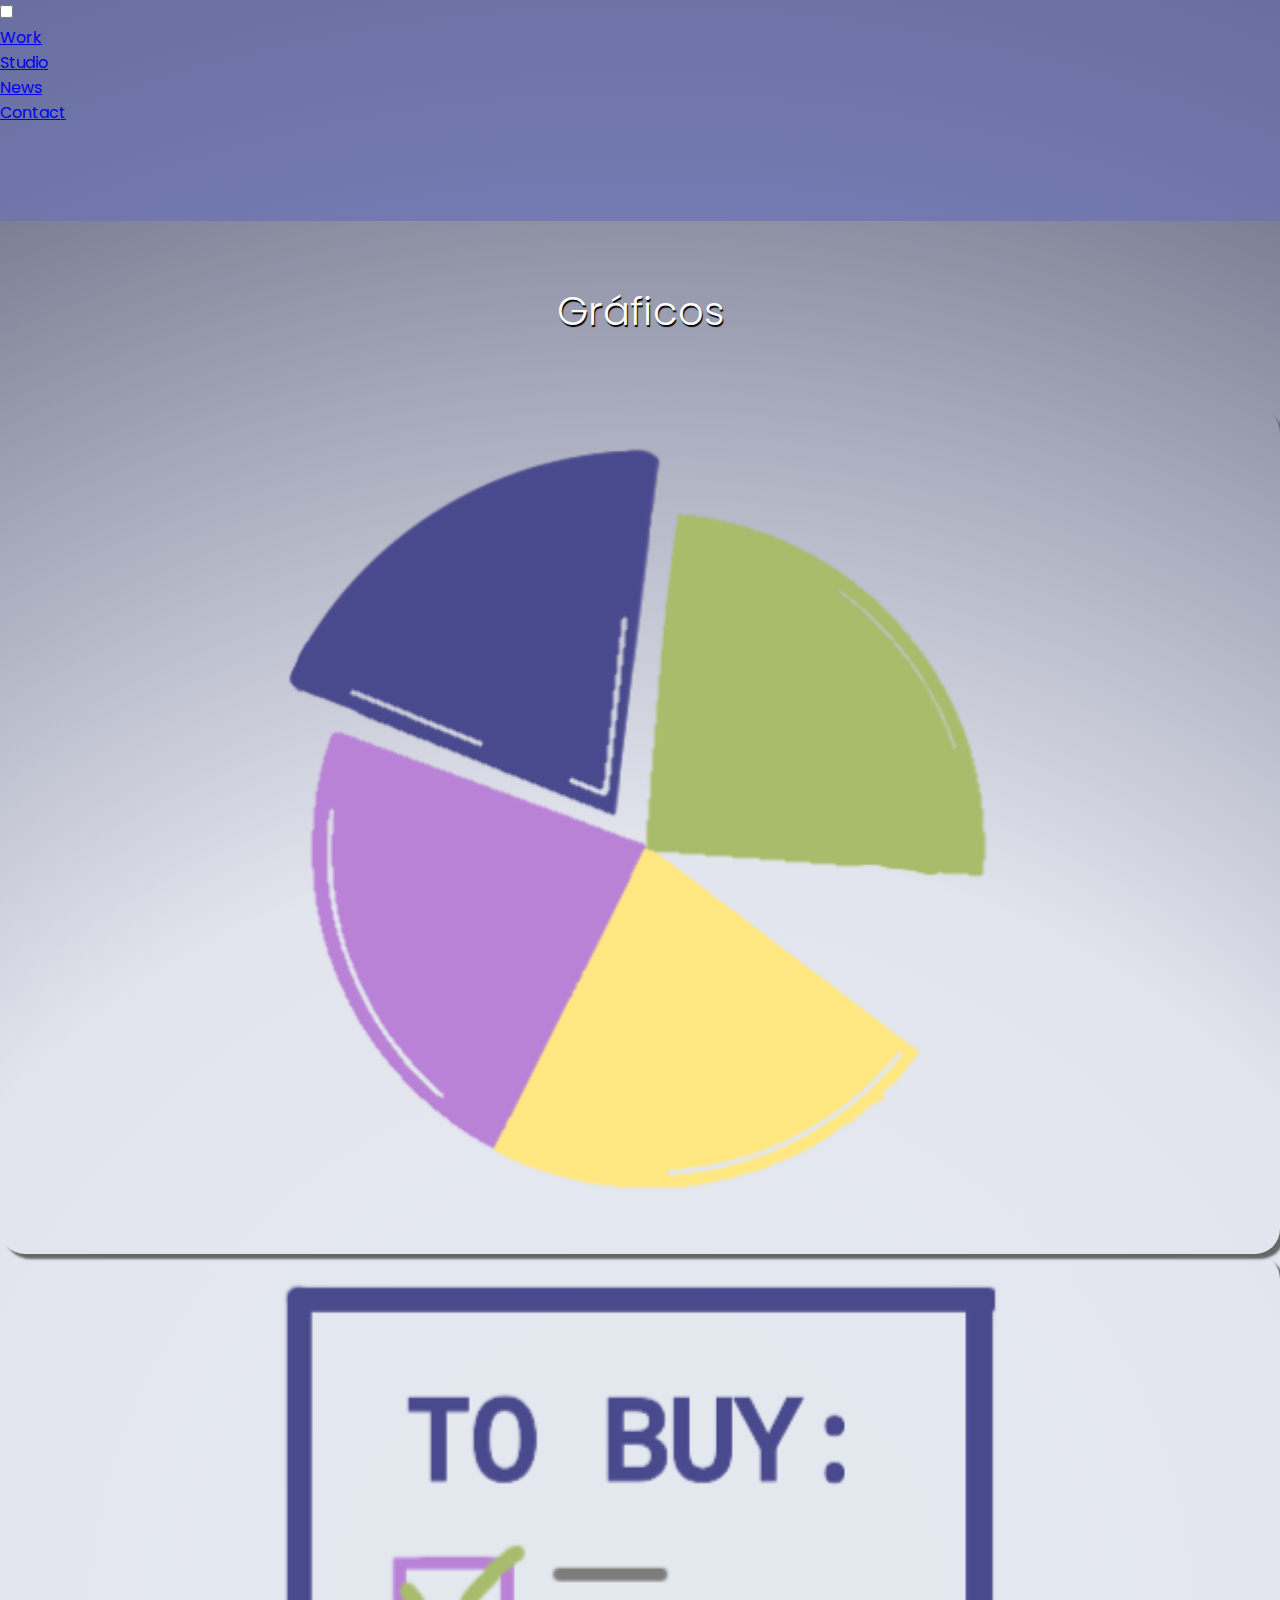
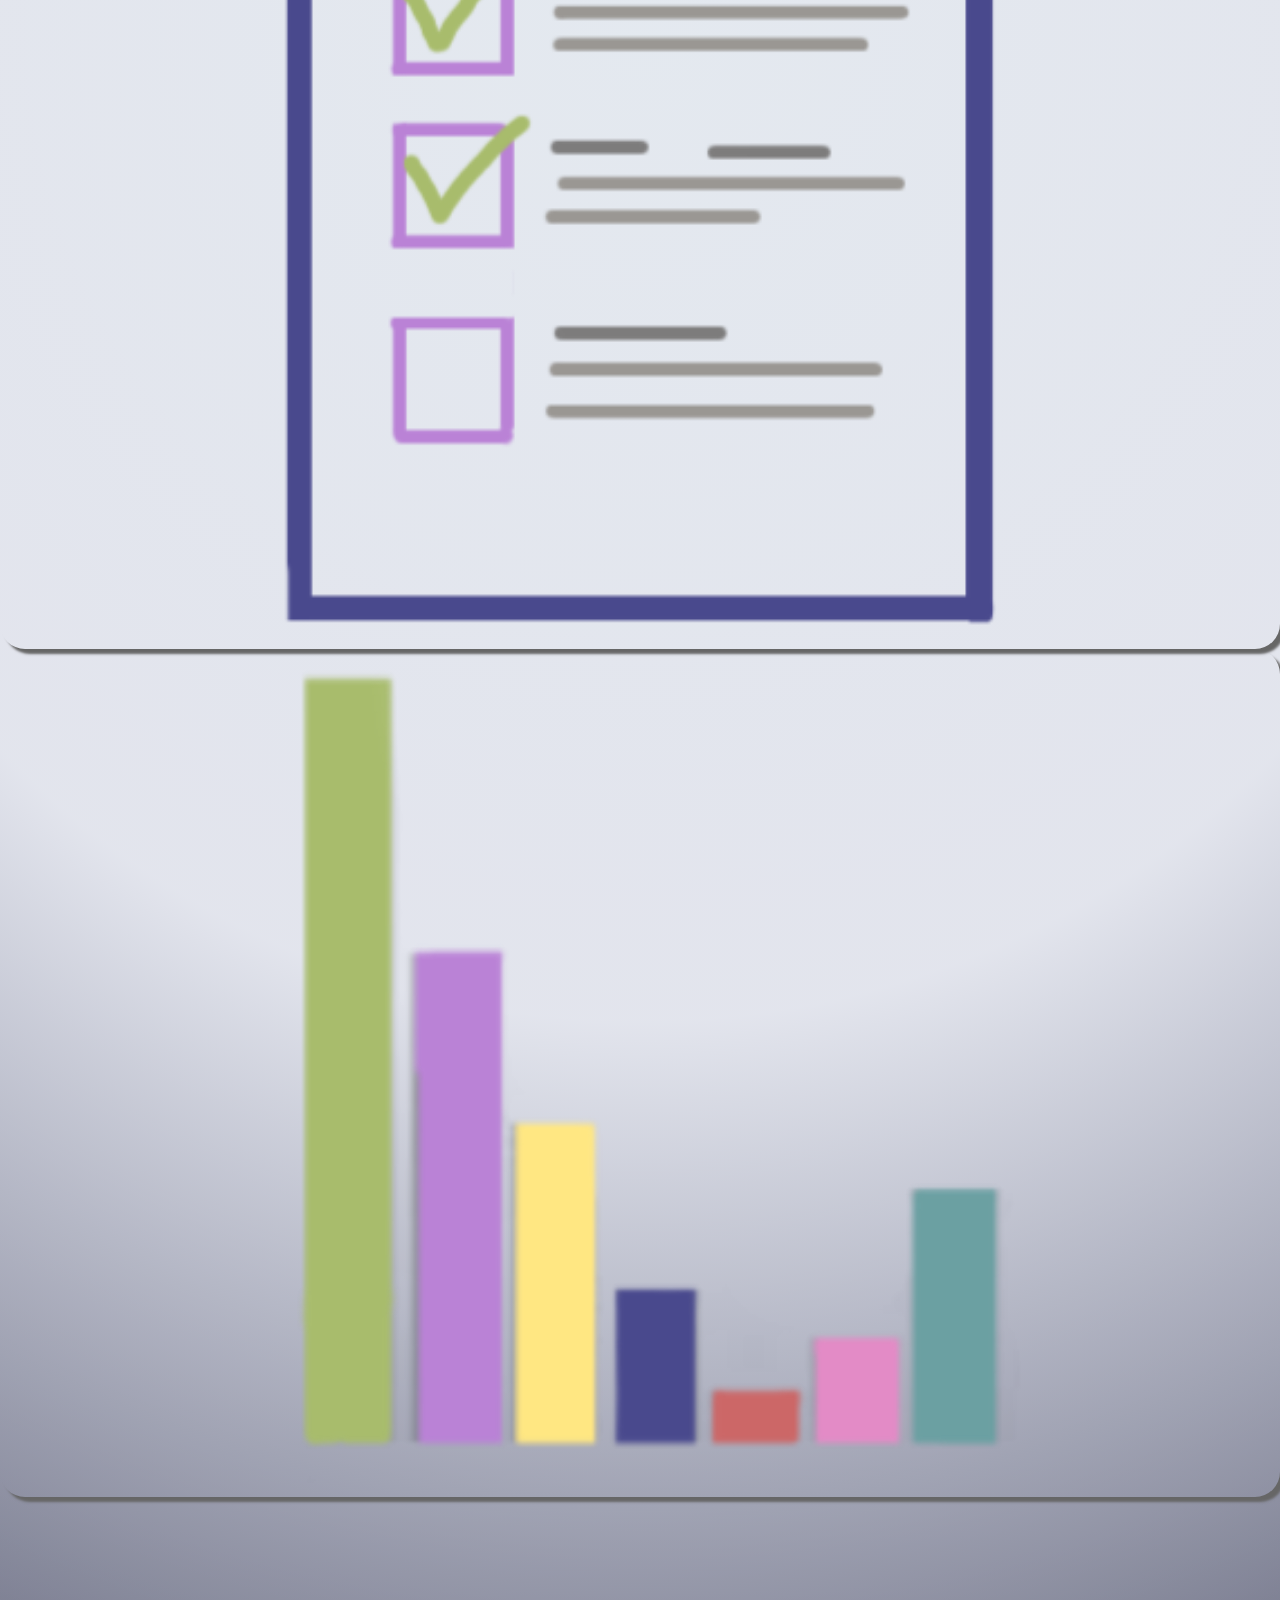
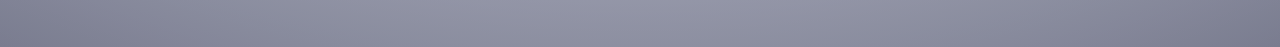
==== index.html @ 0264add1 "graficos" ====
<!DOCTYPE html>
<html lang="en">
<head>
    <meta charset="UTF-8">
    <meta http-equiv="X-UA-Compatible" content="IE=edge">
    <meta name="viewport" content="width=device-width, initial-scale=1.0">
    <title>Dindoney</title>
    <!-- CSS only -->
<link href="https://cdn.jsdelivr.net/npm/bootstrap@5.2.2/dist/css/bootstrap.min.css" rel="stylesheet" integrity="sha384-Zenh87qX5JnK2Jl0vWa8Ck2rdkQ2Bzep5IDxbcnCeuOxjzrPF/et3URy9Bv1WTRi" crossorigin="anonymous">
<link rel="stylesheet" href="style.css">
<link rel="stylesheet" href="nav.css">
<link rel="shortcut icon" href="images/logo.png">


<style>


  body{
    background: rgb(154,212,244);
  background: radial-gradient(circle, rgba(154,212,244,1) 0%, rgba(132,141,207,1) 50%, rgba(105,111,159,1) 100%);
  }

</style>
</head>
<body >
  <div style="margin-left:auto;margin-right:auto">


  <input class="menu-icon" type="checkbox" id="menu-icon" name="menu-icon"/>
  <label for="menu-icon"></label>
  <nav class="nav">
    <ul class="pt-5">
      <li><a target="_blank" href="https://www.youtube.com">Work</a></li>
      <li><a href="#">Studio</a></li>
      <li><a href="#">News</a></li>
      <li><a href="#">Contact</a></li>
    </ul>
  </nav>



      <!--<h2 id="GnH" class="glow" style="text-align:center;padding-bottom:30px;color:white; margin-top:1em" class="text">Dindoney <br> <p class="glow_tag" style="font-size:20px;margin-left:140px">
        Planeie o seu futuro...</p> </h2>-->
        <div class="container" style="margin-left:auto;margin-right:auto;margin-top:2em;margin-bottom:2em">
          <div class="row">
            <div class="column">
            <img src="images/logo.png" style="display: block;width:30%;margin-left:auto;margin-right:auto"  alt="">
          </div>
          <div class="column">
            <img src="images/title.png" style="display: block;width:110%;margin-left:auto;margin-right:auto;margin-top:2em"  alt="">
          </div>
        </div>
      </div>
      <div id="top" class="content shadow-lg p-3 mb-5 rounded"  >
        <div class="card" id="indexback" style="padding-bottom:150px">

          <br><br>
          <h5 id="title" class="card-title container glow_green" style="padding:30px;padding-top: 10px;color:white">Gráficos</h5>

          <div class="row g-3 container" style="margin-top:37px;margin-left:auto; margin-right:auto" >
            <div class="col-md-4 container img_div" >
              <img class="wd50 container" src="images/graficos_roda.png" alt="">
            </div>
            <div class="col-md-4 container img_div" >

              <img class="wd50 container" src="images/buy.png" alt="">
            </div>
            <div class="col-md-4 container img_div">

              <img class="wd50 container" src="images/grafico_barras.png" alt="">
            </div>


              </div>
            </div>
          </div>

    </div>

  </div>
</body>
</html>
---- style.css ----
/* Google Font Link */
@import url('https://fonts.googleapis.com/css2?family=Poppins:wght@200;300;400;500;600;700&display=swap');

*{
  margin: 0;
  padding: 0;
  box-sizing: border-box;
  font-family: "Poppins" , sans-serif;
}




body {
   font-family: 'Roboto', sans-serif;
   font-weight: 400;
}

h3,h4,h5 {
   font-weight: 300 !important;
}

.calendar-wrapper {
   height: auto;
   max-width: 730px;
   margin: 0 auto;
}

.calendar-header {
   background-color: rgba(18, 15, 25, 0.25);
   height: 100%;
   padding: 20px;
   color: #fff;
   font-family: 'Roboto', sans-serif;
   font-weight: 300;
   position: relative;
}

.header-title {
   padding-left: 15%;
}

.header-background {
   height: 200px;
   background-position: center right;
   background-size: cover;
}

.calendar-content {
   background-color: #fff;
   padding: 20px;
   padding-left: 15%;
   padding-right: 15%;
   overflow: hidden;
}

.event-mark {
   width: 5px;
   height: 5px;
   background-color: teal;
   border-radius: 100px;
   position: absolute;
   left: 46%;
   top: 70%;
}

.calendar-footer {
   height: 200px;
   font-family: 'Roboto', sans-serif;
   font-weight: 300;
   text-align: center;
   background-color: #4b6289 !important;
   position: relative;
   overflow: hidden;
}

.addForm {
   position: absolute;
   top: 100%;
   width: 100%;
   height: 100%;
   background-color: #4b5889 !important;
   transition: top 0.5s cubic-bezier(1, 0, 0, 1);
   padding: 0 5px 0 5px;
}

.addForm input {
   color: #fff;
}

.addForm .row {
   padding-left: 0.75rem;
   padding-right: 0.75rem;
   margin-bottom: 0;
}

.addForm h4 {
   color: #fff;
   margin-bottom: 1rem;
}

.addEventButtons {
   text-align: right;
   padding: 0 0.75rem 0 0.75rem;
}

.addEventButtons a {
   color: black;
   font-weight: 300;
}

.emptyForm {
   padding: 20px;
   padding-left: 15%;
   padding-right: 15%;
}

.emptyForm h4 {
   color: #fff;
   margin-bottom: 2rem;
}

.sidebar-wrapper {
   color: #fff;
   background-color: #5a649c !important;
   padding-top: 0;
   padding-bottom: 20px;
   font-family: 'Roboto', sans-serif;
   font-weight: 300;
   padding-left: 0;
   padding-right: 0;
}

.sidebar-title {
   padding: 50px 6% 50px 12%;
}

.sidebar-title h4 {
   margin-top: 0;
}

.sidebar-events {
   overflow-x: hidden;
   overflow-y: hidden;
   margin-bottom: 70px;
}


.empty-message {
   font-size: 1.2rem;
   padding: 15px 6% 15px 12%;
}

.eventCard {
   background-color: #fff;
   color: black;
   padding: 12px 24px 12px 24px;
   border-bottom: 1px solid #E5E5E5;
   white-space: nowrap;
   position: relative;
   animation: slideInDown 0.5s;
}

.eventCard-header {
   font-weight: bold;
}

.eventCard-description {
   color: grey;
}

.eventCard-mark-wrapper {
   position: absolute;
   right: 0;
   top: 0;
   height: 100%;
   width: 60px;
   background: linear-gradient(to right, rgba(255, 255, 255, 0) 0%, rgba(255, 255, 255, 1) 25%, rgba(255, 255, 255, 1) 100%);
}

.eventCard-mark {
   width: 8px;
   height: 8px;
   background-color: #b39ddb;
   border-radius: 100px;
   position: absolute;
   left: 50%;
   top: 45%;
}

.day-mark {
   width: 7px;
   height: 7px;
   background-color: #b39ddb;
   border-radius: 100px;
   position: absolute;
   left: 47%;
   top: 67%;
}

.content-wrapper {
   padding-bottom: 50px;
   margin-left: 300px;
}

#table-body .col:hover {
   cursor: pointer;
   /*border: 1px solid grey;*/
   background-color: #E0E0E0;
}

.empty-day:hover {
   cursor: default !important;
   background-color: #fff !important;
}

#table-body .row .col {
   padding: .75rem;
}

#table-body .col {
   border: 1px solid transparent;
}

#table-body {}

#table-body .row {
   margin-bottom: 0;
}

#table-body .col {
   padding-top: 1.3rem !important;
   padding-bottom: 1.3rem !important;
}

#calendar-table {
   text-align: center;
}

.prev-button {
   position: absolute;
   cursor: pointer;
   left: 0%;
   top: 35%;
   color: grey !important;
}

.prev-button i {
   font-size: 4em;
}

.next-button {
   position: absolute;
   cursor: pointer;
   right: 0%;
   top: 35%;
   color: grey !important;
}

.next-button i {
   font-size: 4em;
}

.addEvent {
   box-shadow: 0 5px 15px rgb(57, 168, 228);
   background-color: #39a8e4;
   padding: 10px;
   padding-left: 3em;
   padding-right: 3em;
   cursor: pointer;
   border-radius: 25px;
   color: #fff !important;
   background-image: linear-gradient(135deg, #8d8dd4, #45ced4);
}

.addEvent:hover {
   transition: box-shadow 0.5s;
   box-shadow: 0 4px 25px rgb(57, 168, 228);
}

.mobile-header {
   padding: 0;
   display: none;
   padding-top: 20px;
   padding-bottom: 20px;
   position: fixed;
   z-index: 99;
   width: 100%;
   background-color: #5a649c !important;
}

.mobile-header a i {
   color: #fff;
   font-size: 38px;
}

.mobile-header h4 {
   color: #fff;
}

.mobile-header .row {
   margin-bottom: 0;
}

.mobile-header h4 {
   margin: 0;
   font-family: 'Roboto', sans-serif;
   font-weight: 300;
}

@media (max-width:992px) {
   .content-wrapper {
      margin-left: 0;
   }
   .mobile-header {
      display: block;
   }
   .calendar-wrapper {
      margin-top: 80px;
   }
   .sidebar-wrapper {
      background-color: #EEEEEE !important;
   }
   .sidebar-title {
      background-color: #5A649C !important;
   }
   .empty-message {
      color: black;
   }
}

@media (max-width:767px) {
   .content-wrapper .container {
      width: auto;
   }
   .calendar-content {
      padding-left: 5%;
      padding-right: 5%;
   }
   body .row {
      margin-bottom: 0;
   }
}

@media (max-width:450px) {
   .content-wrapper {
      padding-left: 0;
      padding-right: 0;
   }
   .content-wrapper .container {
      padding-left: 0;
      padding-right: 0;
   }
}



.title_update{
  text-shadow: 2px 2px 1px black;
  padding-left: 1em;
  font-size:30px;
  font-weight: bold;
}

.paragraph_update{
  font-size: 20px;
}

#title{
  font-size: 40px;
}

.calendar{
   font-size:15px;
}





@media (max-width: 620px) {
  .side_bar li .tooltipo{
    display: none;
  }

  .side_bar.open ~ .home-section{
    left: 250px;
    width: calc(100% - 0px);
  }

  .title_update{
    text-shadow: 2px 2px 1px black;
    padding-left: 1em;
    font-size:20px;
  }

  .paragraph_update{
    font-size: 15px;
  }

  #title{
    font-size: 28px;
  }

  .calendar{
    font-size:8px;
  }


}



#btn{
  text-shadow: 3px 3px 2px black;

}


@media (prefers-color-scheme: light) {

  body{
    background-color: rgba(251, 242, 207, 0.35)!important;

  }

  body::-webkit-scrollbar {
      width: 12px;
      background: rgba(9,67,21,0.55);
  }

  /* Track */
  body::-webkit-scrollbar-track {
      -webkit-box-shadow: inset 0 0 6px rgba(239, 241, 246, 0.9);
      -webkit-border-radius: 10px;
      border-radius: 10px;
  }

  /* Handle */
  body::-webkit-scrollbar-thumb {
      -webkit-border-radius: 10px;
      border-radius: 10px;
      background: rgba(9,167,121,0.8);
      -webkit-box-shadow: inset 0 0 6px rgba(239, 241, 246, 0.9);
  }
  body::-webkit-scrollbar-thumb:window-inactive {
      background: rgba(9,167,121,0.8);
  }

    .home-section {
        background-image: url("imagens/background.jpg");
        background-repeat:no-repeat;
        background-size: cover;
        background-attachment: fixed;
        color:white;
    }



    #indexback{

      background: radial-gradient(circle, rgba(239, 241, 246, 0.9) 0%, rgba(239, 241, 246, 0.9) 54%, rgba(162, 163, 167, 0.4) 100%);
      border-right: rgba(170,169,27,0.68);
    }


    @-webkit-keyframes glow {
      from {
        text-shadow: 0 0 5px #eeeeee, 0 0 10px rgba(162, 163, 167, 0.7), 0 0 15px rgba(162, 163, 167, 0.7), 0 0 20px rgba(162, 163, 167, 0.7),
                     0 0 30px rgba(9,167,121,0.8), 0 0 30px rgba(9,167,121,0.8), 0 0 40px rgba(9,167,121,0.8);
      }
      to {
        text-shadow: 0 0 5px #eeeeee, 0 0 10px #0B135B, 0 0 15px #0B135B, 0 0 20px #0B135B,
                     0 0 20px #0B135B, 0 0 30px #0B135B, 0 0 40px ##0B135B;
      }
    }


    .header-background {
      background-image: url("imagens/calendario.jpg");

     }


     .title_update{
        text-shadow: 2px 2px 1px rgba(162, 163, 167, 0.7);
        color:black;
      }

      .paragraph_update{
        color:black;
      }

}




@media (prefers-color-scheme: dark) {

  body{
    background-color: rgba(159,117,171,0.9)!important;
  }

  body::-webkit-scrollbar {
      width: 12px;
      background: rgba(159,117,171,0.5);
  }

  /* Track */
  body::-webkit-scrollbar-track {
      -webkit-box-shadow: inset 0 0 6px rgba(159,117,171,0.5);
      -webkit-border-radius: 10px;
      border-radius: 10px;
  }

  /* Handle */
  body::-webkit-scrollbar-thumb {
      -webkit-border-radius: 10px;
      border-radius: 10px;
      background: rgba(109,67,121,1);
      -webkit-box-shadow: inset 0 0 6px rgba(159,117,171,0.5);
  }
  body::-webkit-scrollbar-thumb:window-inactive {
      background: rgba(109,67,121,1);
  }


  .home-section {
      background-image: url("imagens/background-night.png");
      background-repeat:no-repeat;
      background-size: cover;
      background-attachment: fixed;
      color:white;
  }

  #indexback{
    background: rgb(232,236,237);
background: radial-gradient(circle, rgba(232,236,237,1) 0%, rgba(143,149,194,1) 50%, rgba(130,136,199,1) 100%);
    border-right: rgba(64, 65, 67, 0.9);
  }


  @-webkit-keyframes glow {
    from {
      text-shadow: 0 0 5px #eeeeee, 0 0 10px rgba(0,230,255,1), 0 0 15px rgba(0,230,255,1), 0 0 20px rgba(0,230,255,1),
                   0 0 30px rgba(9,67,121,1), 0 0 30px rgba(9,67,121,1), 0 0 40px rgba(9,67,121,1);
    }
    to {
      text-shadow: 0 0 5px #eeeeee, 0 0 10px #0B135B, 0 0 15px #0B135B, 0 0 20px #0B135B,
                   0 0 20px #0B135B, 0 0 30px #0B135B, 0 0 40px ##0B135B;
    }
  }

  .header-background {
    background-image: url("imagens/calendario-night.jpeg");

   }

}






#top{
  background-color: rgba(80, 80, 80, 0.4);
}

#indexback{

  text-align: center;

}

#GnH{
  text-shadow: 2px 2px 1px black;
}


.glow{
  color: #ffffff;
  text-align: center;
  -webkit-animation: glow 2s ease-in-out infinite alternate;
  -moz-animation: glow 2s ease-in-out infinite alternate;
  animation: glow 2s ease-in-out infinite alternate;
  text-shadow: 1px 1px 0.5px black;

}



.ocup{
  text-align: center;
  -webkit-animation: ocup 2s ease-in-out infinite alternate;
  -moz-animation: ocup 2s ease-in-out infinite alternate;
  animation: ocup 2s ease-in-out infinite alternate;
  text-shadow: 1.5px 1.5px 1px black;

}


@-webkit-keyframes ocup {
  from {
    text-shadow: 0 0 0px #eeeeee, 0 0 5px rgba(226,214,14,0.85), 0 0 10px rgba(226,214,14,0.85), 0 0 15px rgba(226,214,14,0.85),
                 0 0 10px rgba(184,151,11,0.9), 0 0 10px rgba(184,151,11,0.9), 0 0 20px rgba(184,151,11,0.9);
  }
  to {
    text-shadow: 0 0 5px #eeeeee, 0 0 10px #c2a83a, 0 0 15px #c2a83a, 0 0 20px #c2a83a,
                 0 0 20px #c2a83a, 0 0 30px #c2a83a, 0 0 40px #c2a83a;
  }
}




.glow_tag{
  text-align: center;
  -webkit-animation: glow_tag 2s ease-in-out infinite alternate;
  -moz-animation: glow_tag 2s ease-in-out infinite alternate;
  animation: glow_tag 2s ease-in-out infinite alternate;
  text-shadow: 1.5px 1.5px 1px black;

}


@-webkit-keyframes glow_tag {
  from {
    text-shadow: 0 0 0px #FD1E00, 0 0 5px rgba(211, 161, 74, 0.85), 0 0 10px rgba(211, 161, 74, 0.85), 0 0 15px rgba(211, 161, 74, 0.85),
                 0 0 10px rgba(223, 141, 0, 0.9), 0 0 10px rgba(223, 141, 0, 0.9), 0 0 20px rgba(223, 141, 0, 0.9);
  }
  to {
    text-shadow: 0 0 5px #FD1E00, 0 0 10px rgba(243, 161, 20, 0.9), 0 0 15px rgba(243, 161, 20, 0.9), 0 0 20px rgba(243, 161, 20, 0.9),
                 0 0 20px rgba(243, 161, 20, 0.9), 0 0 30px rgba(243, 161, 20, 0.9), 0 0 40px rgba(243, 161, 20, 0.9);
  }
}

.glow_lvl{
  text-align: center;
  -webkit-animation: glow_lvl 2s ease-in-out infinite alternate;
  -moz-animation: glow_lvl 2s ease-in-out infinite alternate;
  animation: glow_lvl 2s ease-in-out infinite alternate;
  text-shadow: 1.5px 1.5px 1px black;

}


@-webkit-keyframes glow_lvl {
  from {
    text-shadow: 0 0 0px #01DFD7, 0 0 5px rgba(0, 191, 255, 0.85), 0 0 10px rgba(0, 191, 255, 0.85), 0 0 15px rgba(0, 191, 255, 0.85),
                 0 0 10px rgba(1, 1, 223, 0.9), 0 0 10px rgba(1, 1, 223, 0.9), 0 0 20px rgba(1, 1, 223, 0.9));
  }
  to {
    text-shadow: 0 0 5px #01DFD7, 0 0 10px rgba(88, 130, 250, 0.9), 0 0 15px rgba(88, 130, 250, 0.9), 0 0 20px rgba(88, 130, 250, 0.9),
                 0 0 20px rgba(88, 130, 250, 0.9), 0 0 30px rgba(88, 130, 250, 0.9), 0 0 40px rgba(88, 130, 250, 0.9);
  }
}

.glow_green{
  text-align: center;
  -webkit-animation: glow_green 2s ease-in-out infinite alternate;
  -moz-animation: glow_green 2s ease-in-out infinite alternate;
  animation: glow_green 2s ease-in-out infinite alternate;
  text-shadow: 1.5px 1.5px 1px black;

}


@-webkit-keyframes glow_green {
  from {
    text-shadow: 0 0 0px #088A4B, 0 0 5px rgba(46, 254, 154, 0.85), 0 0 10px rgba(46, 254, 154, 0.85), 0 0 15px rgba(46, 254, 154, 0.85),
                 0 0 10px rgba(11, 97, 56, 0.9), 0 0 10px rgba(11, 97, 56, 0.9), 0 0 20px rgba(11, 97, 56, 0.9));
  }
  to {
    text-shadow: 0 0 5px #088A4B, 0 0 10px rgba(4, 180, 95, 0.9), 0 0 15px rgba(4, 180, 95, 0.9), 0 0 20px rgba(4, 180, 95, 0.9),
                 0 0 20px rgba(4, 180, 95, 0.9), 0 0 30px rgba(4, 180, 95, 0.9), 0 0 40px rgba(4, 180, 95, 0.9);
  }
}

.glow_lilas{
  text-align: center;
  -webkit-animation: glow_lilas 2s ease-in-out infinite alternate;
  -moz-animation: glow_lilas 2s ease-in-out infinite alternate;
  animation: glow_lilas 2s ease-in-out infinite alternate;
  text-shadow: 1.5px 1.5px 1px black;

}


@-webkit-keyframes glow_lilas {
  from {
    text-shadow: 0 0 0px #8e36a7, 0 0 5px rgba(179,88,205,0.85), 0 0 10px rgba(179,88,205,0.85), 0 0 15px rgba(179,88,205,0.85),
                 0 0 10px rgba(99,60,133,0.9), 0 0 10px rgba(99,60,133,0.9), 0 0 20px rgba(99,60,133,0.9));
  }
  to {
    text-shadow: 0 0 5px #8e36a7, 0 0 10px rgba(106,5,135,0.9), 0 0 15px rgba(106,5,135,0.9), 0 0 20px rgba(106,5,135,0.9),
                 0 0 20px rgba(106,5,135,0.9), 0 0 30px rgba(106,5,135,0.9), 0 0 40px rgba(106,5,135,0.9);
  }
}


.submit{

  background: radial-gradient(circle, rgba(33,148,205,1) 0%, rgba(18,37,187,0.8785889355742297) 52%, rgba(23,68,126,1) 85%);
  margin-left: 15px;
  padding: 10px;
  font-size: 16px;
}

.submit:hover{
  background: -webkit-linear-gradient(144deg, rgba(7,146,215,1) 0%, rgba(44,82,173,1) 52%, rgba(28,59,98,1) 85%);
  background: -o-linear-gradient(144deg, rgba(7,146,215,1) 0%, rgba(44,82,173,1) 52%, rgba(28,59,98,1) 85%);
  background: linear-gradient(234deg, rgba(7,146,215,1) 0%, rgba(44,82,173,1) 52%, rgba(28,59,98,1) 85%);
  transform: scale(1.05);
  color: #102f5e;
}





/* Style the Image Used to Trigger the Modal */
 .modalImg {
  width: 31%;
  border-radius: 15px;
  opacity: 0.7;
  box-shadow: 0px 0px 5px rgba(0, 0, 0, 0.7);
  padding: 0;
  margin: 5px;
  cursor: pointer;
  transition: 0.3s;
}

.modalLogo {
  width: 35vw;
  margin-left: calc(35vw - 245px);
  border-radius: 15px;
  cursor: pointer;
  transition: 0.3s;
}

.modalImg:hover, .modalLogo:hover {
  z-index: 2004;
  opacity: 1;
  transform: scale(1.2);
}

/* The Modal (background) */
.modal {
display: none; /* Hidden by default */
position: fixed; /* Stay in place */
z-index: 9001; /* Sit on top */
padding-top: 100px; /* Location of the box */
left: 0;
top: 0;
width: 100%; /* Full width */
height: 100%; /* Full height */
overflow: auto; /* Enable scroll if needed */
background-color: rgb(0,0,0); /* Fallback color */
background-color: rgba(0,0,0,0.9); /* Black w/ opacity */
}

.modal::-webkit-scrollbar {
  display: none;
}


/* Modal Content (Image) */
.modal-content {
margin: auto;
display: block;
background-color: #555555;
background-color: #55555550;
border-color: #fff;
height: 80vh;
max-height: 80vh;
width: auto;
max-height: 80vw;
}

/* Caption of Modal Image (Image Text) - Same Width as the Image */
#caption {
margin: auto;
display: block;
width: 80%;
max-width: 700px;
text-align: center;
color: #ccc;
padding: 10px 0;
height: 150px;
}

/* Add Animation - Zoom in the Modal */
.modal-content, #caption {
animation-name: zoom;
animation-duration: 0.6s;
}

@keyframes zoom {
from {transform:scale(0)}
to {transform:scale(1)}
}

/* The Close Button */
.close-btn, .open-btn {
position: absolute;
top: 15px;
color: #f1f1f1;
font-size: 40px;
font-weight: bold;
transition: 0.3s;
}
.close-btn {
right: 35px;
}
.open-btn {
right: 95px;
}

.close-btn:hover,
.close-btn:focus,
.open-btn:hover ,
.open-btn:focus {
color: #bbb;
text-decoration: none;
cursor: pointer;
}


















/*Cancelar o bootstrap*/
ol, ul {
padding-left: 0px !important;
}
.wd50{
  width: 60%;
  text-align: center;
  border-radius:25px;

}

.img_div{
  box-shadow: 5px 5px 2.5px #666;
  -moz-border-radius:25px;
  -webkit-border-radius:25px;

}
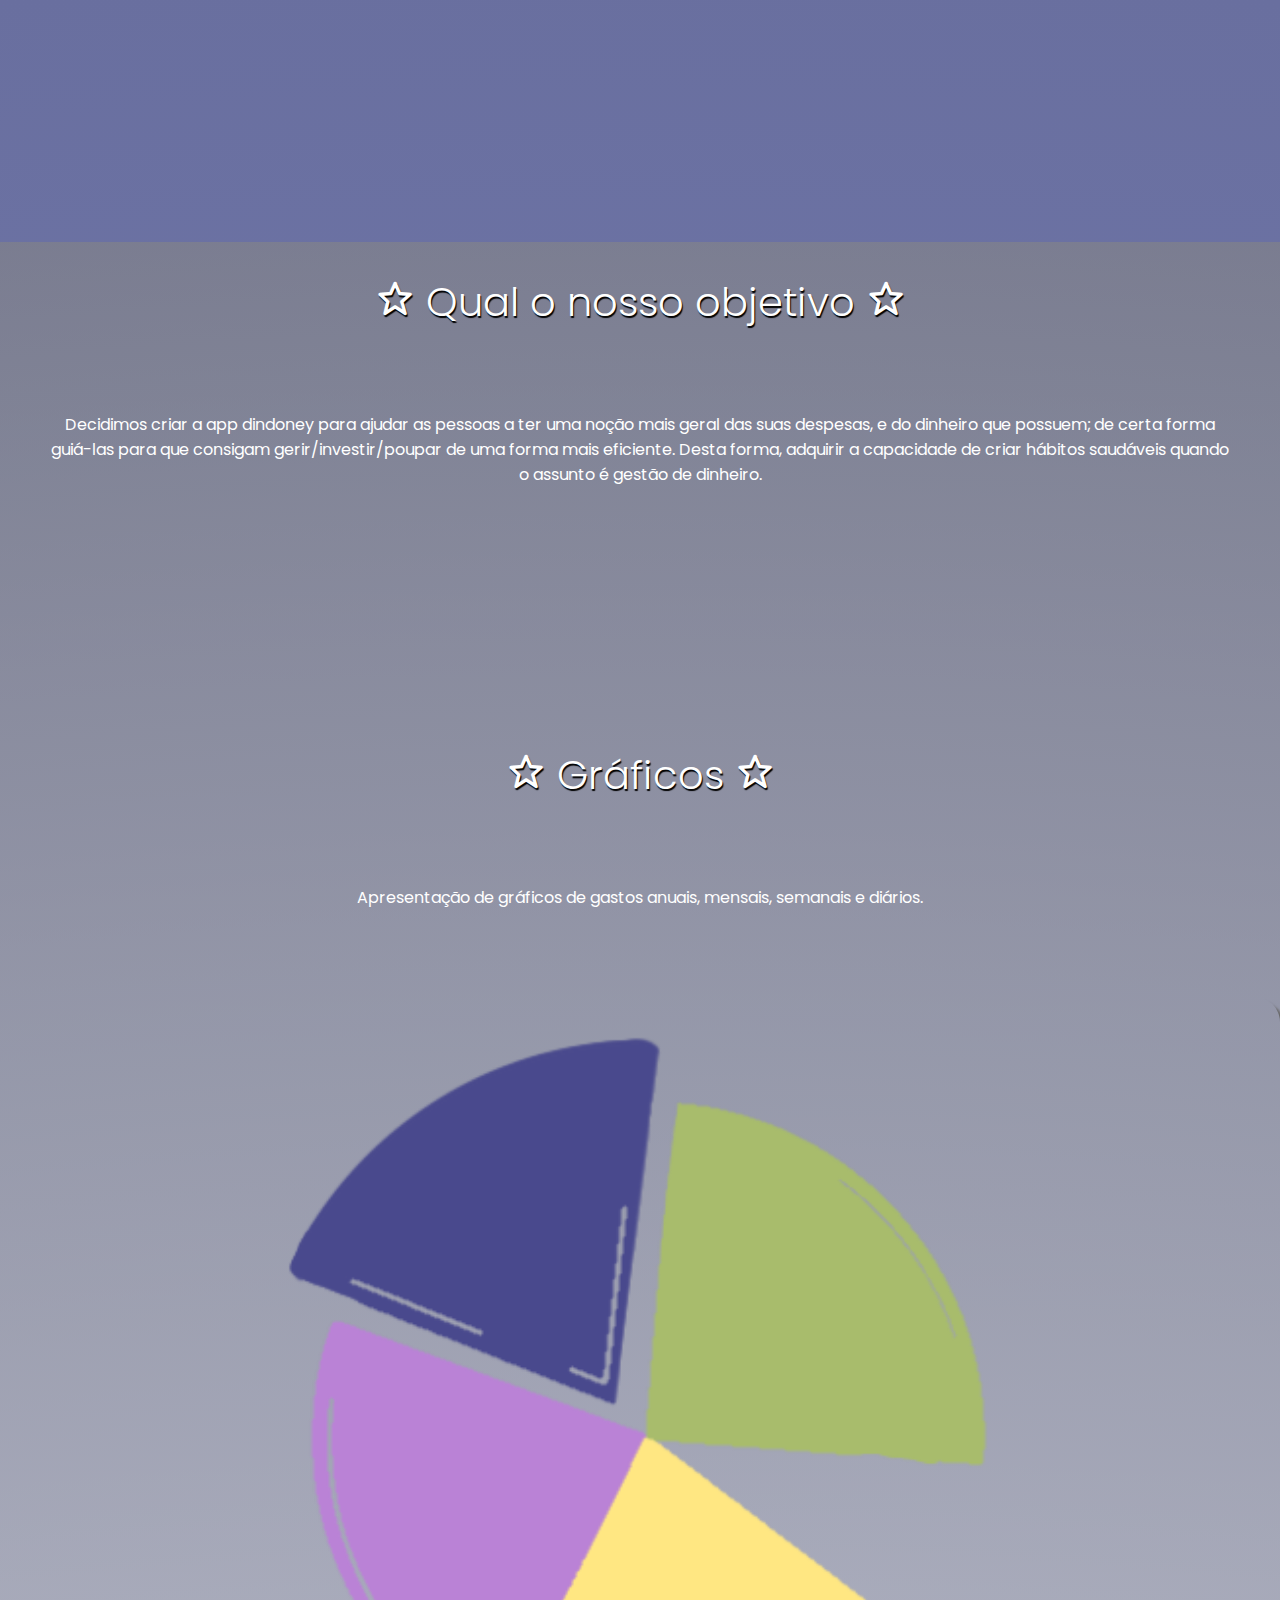
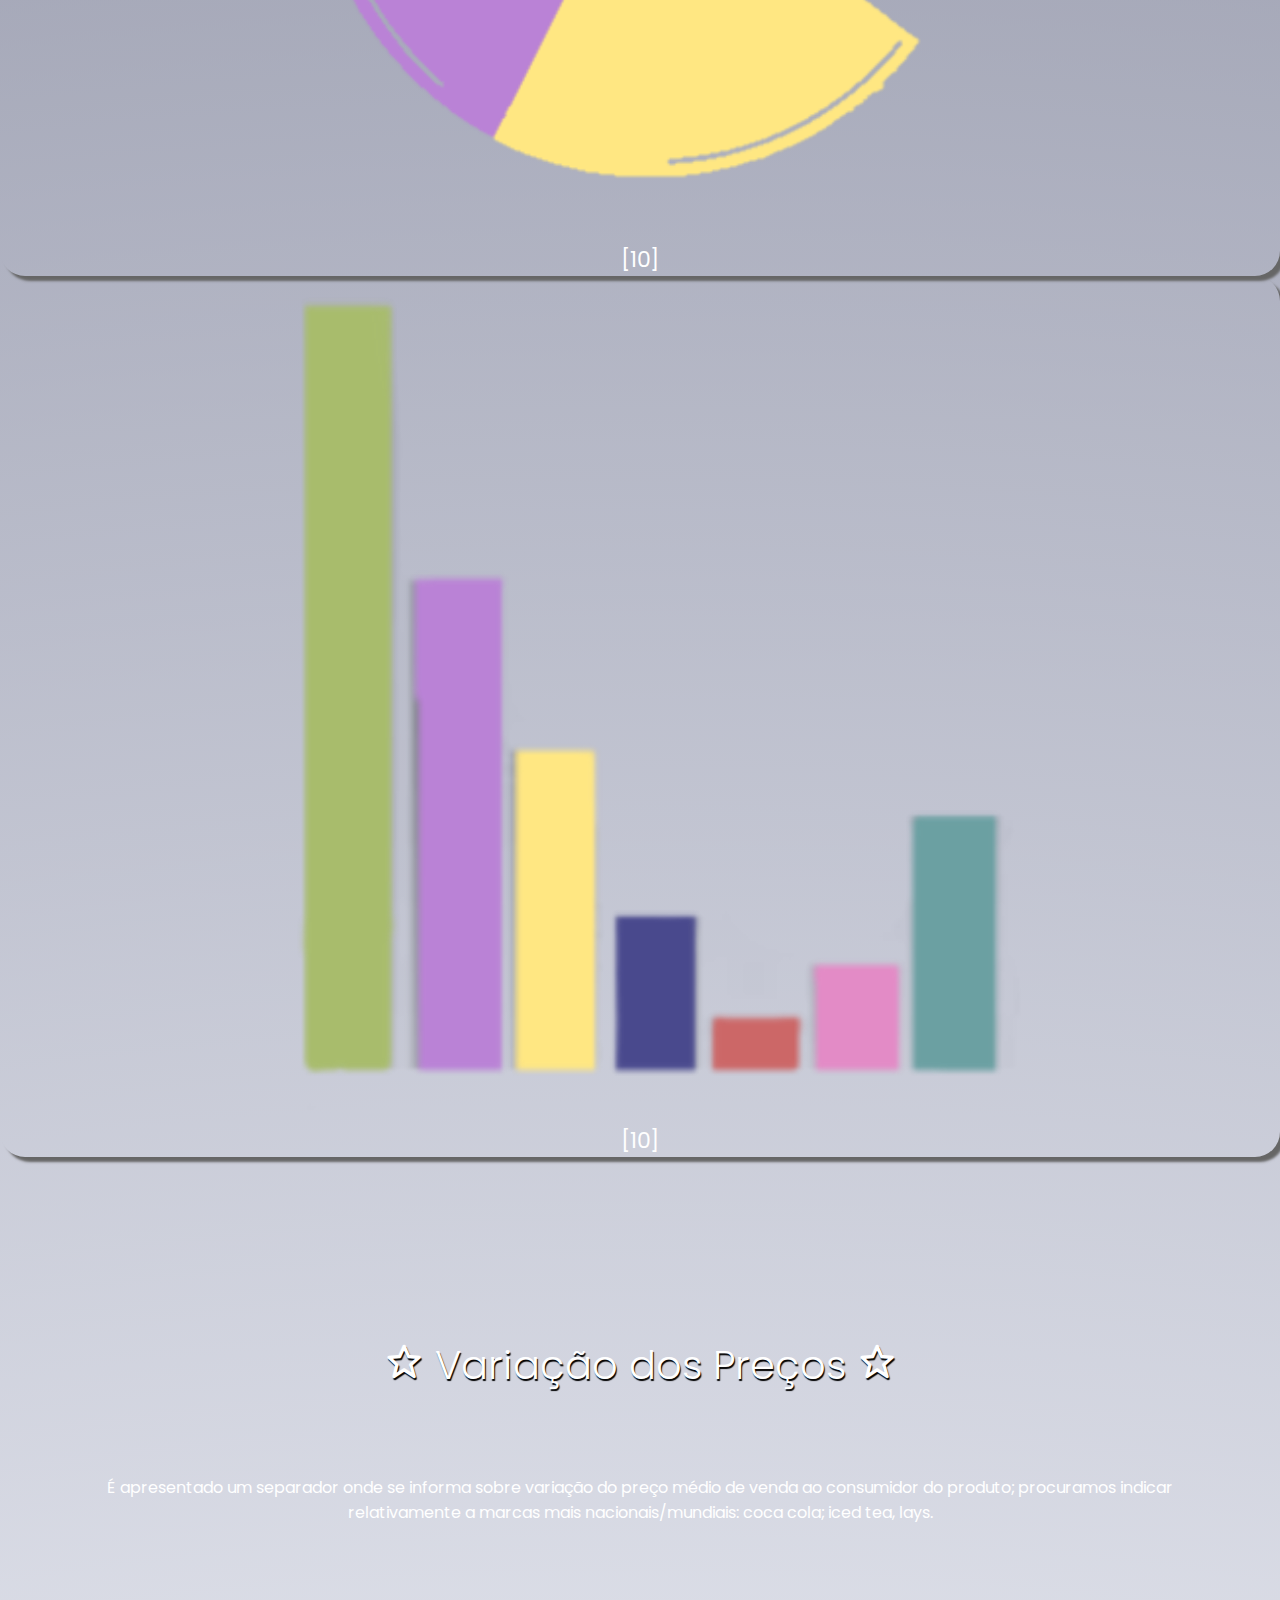
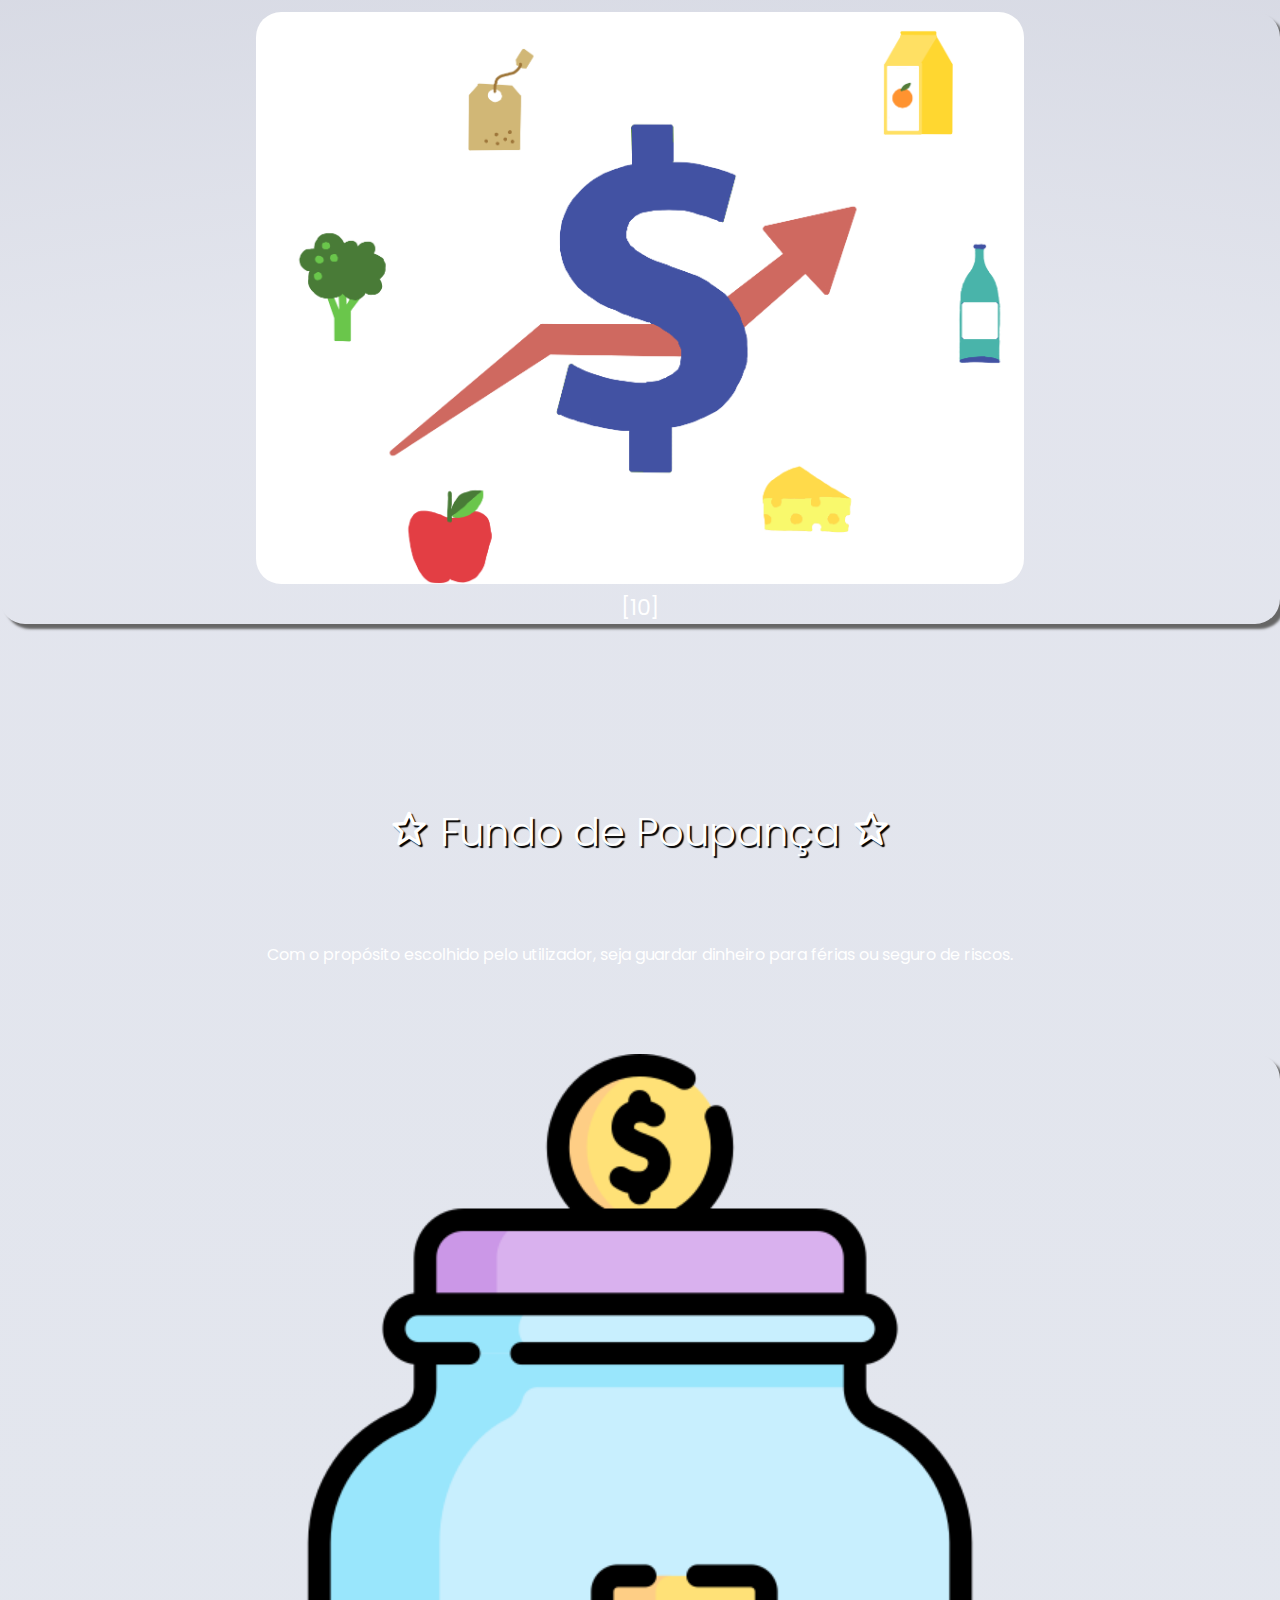
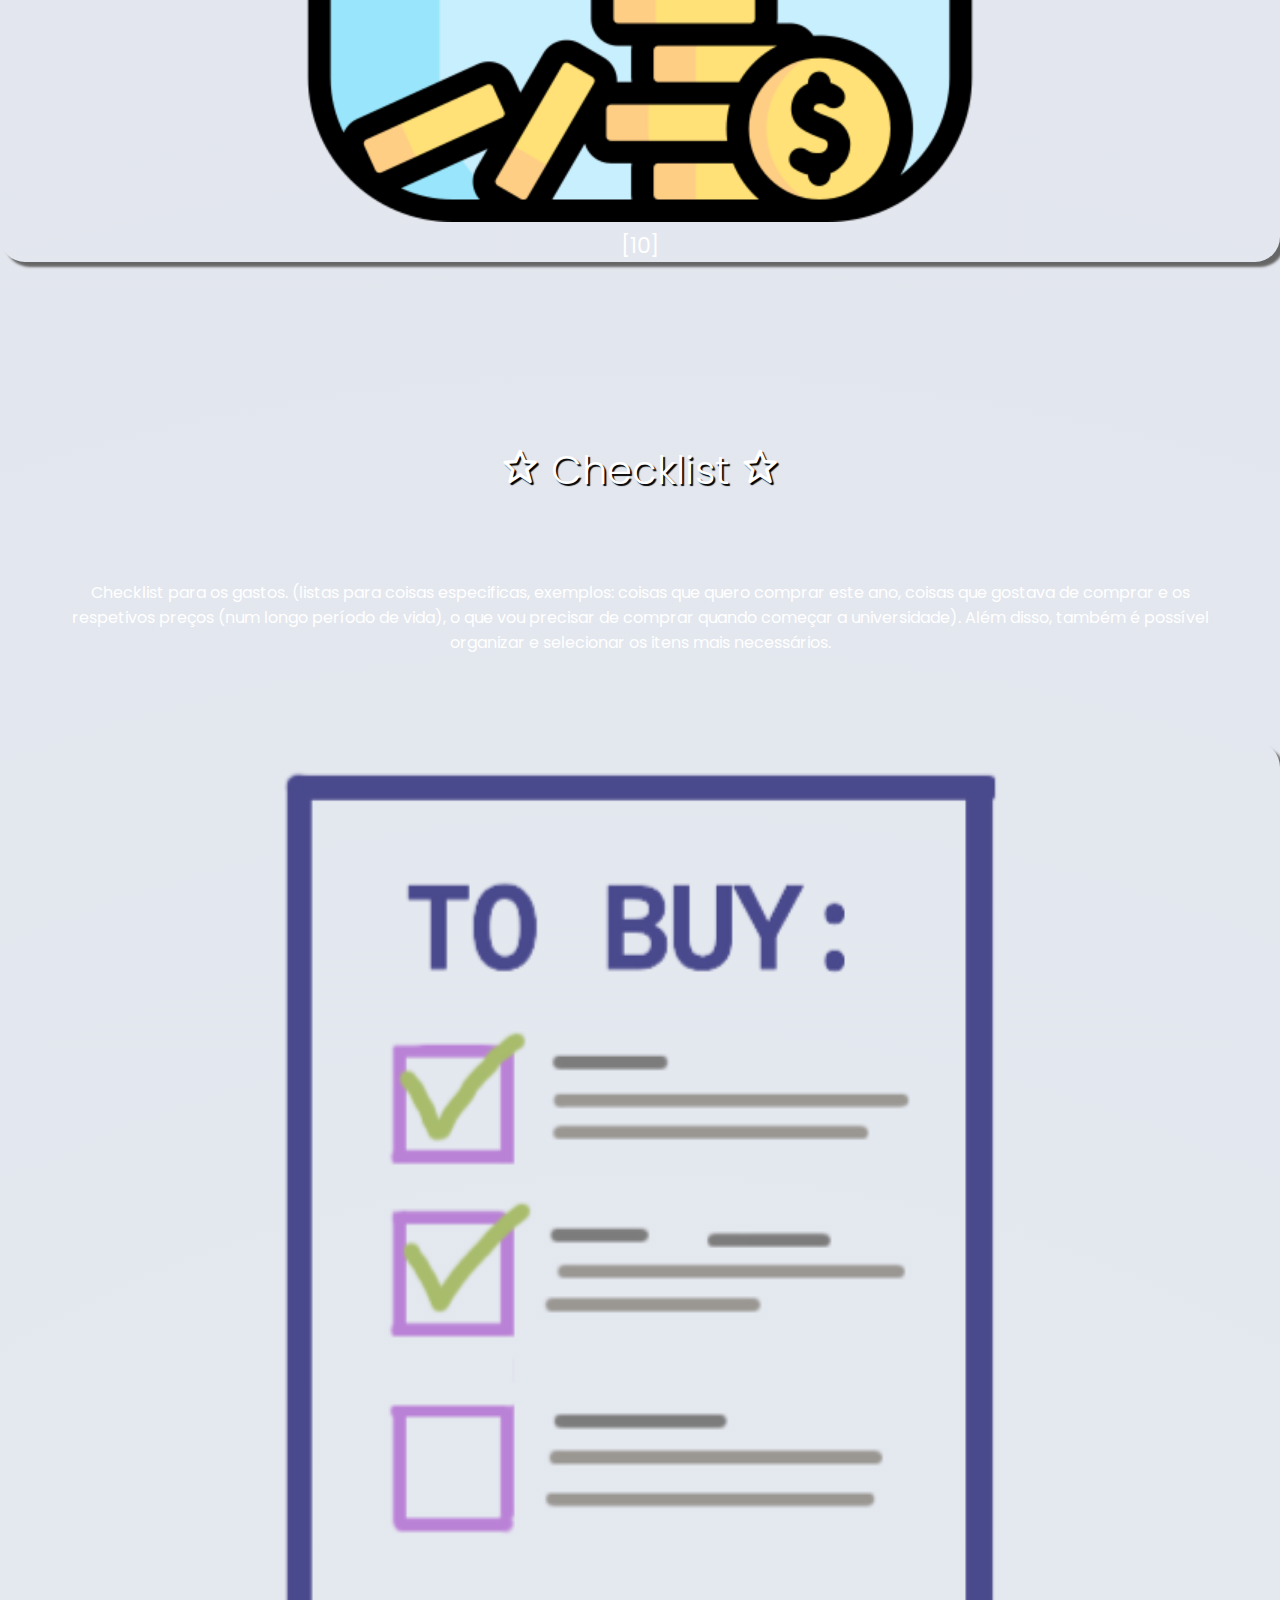
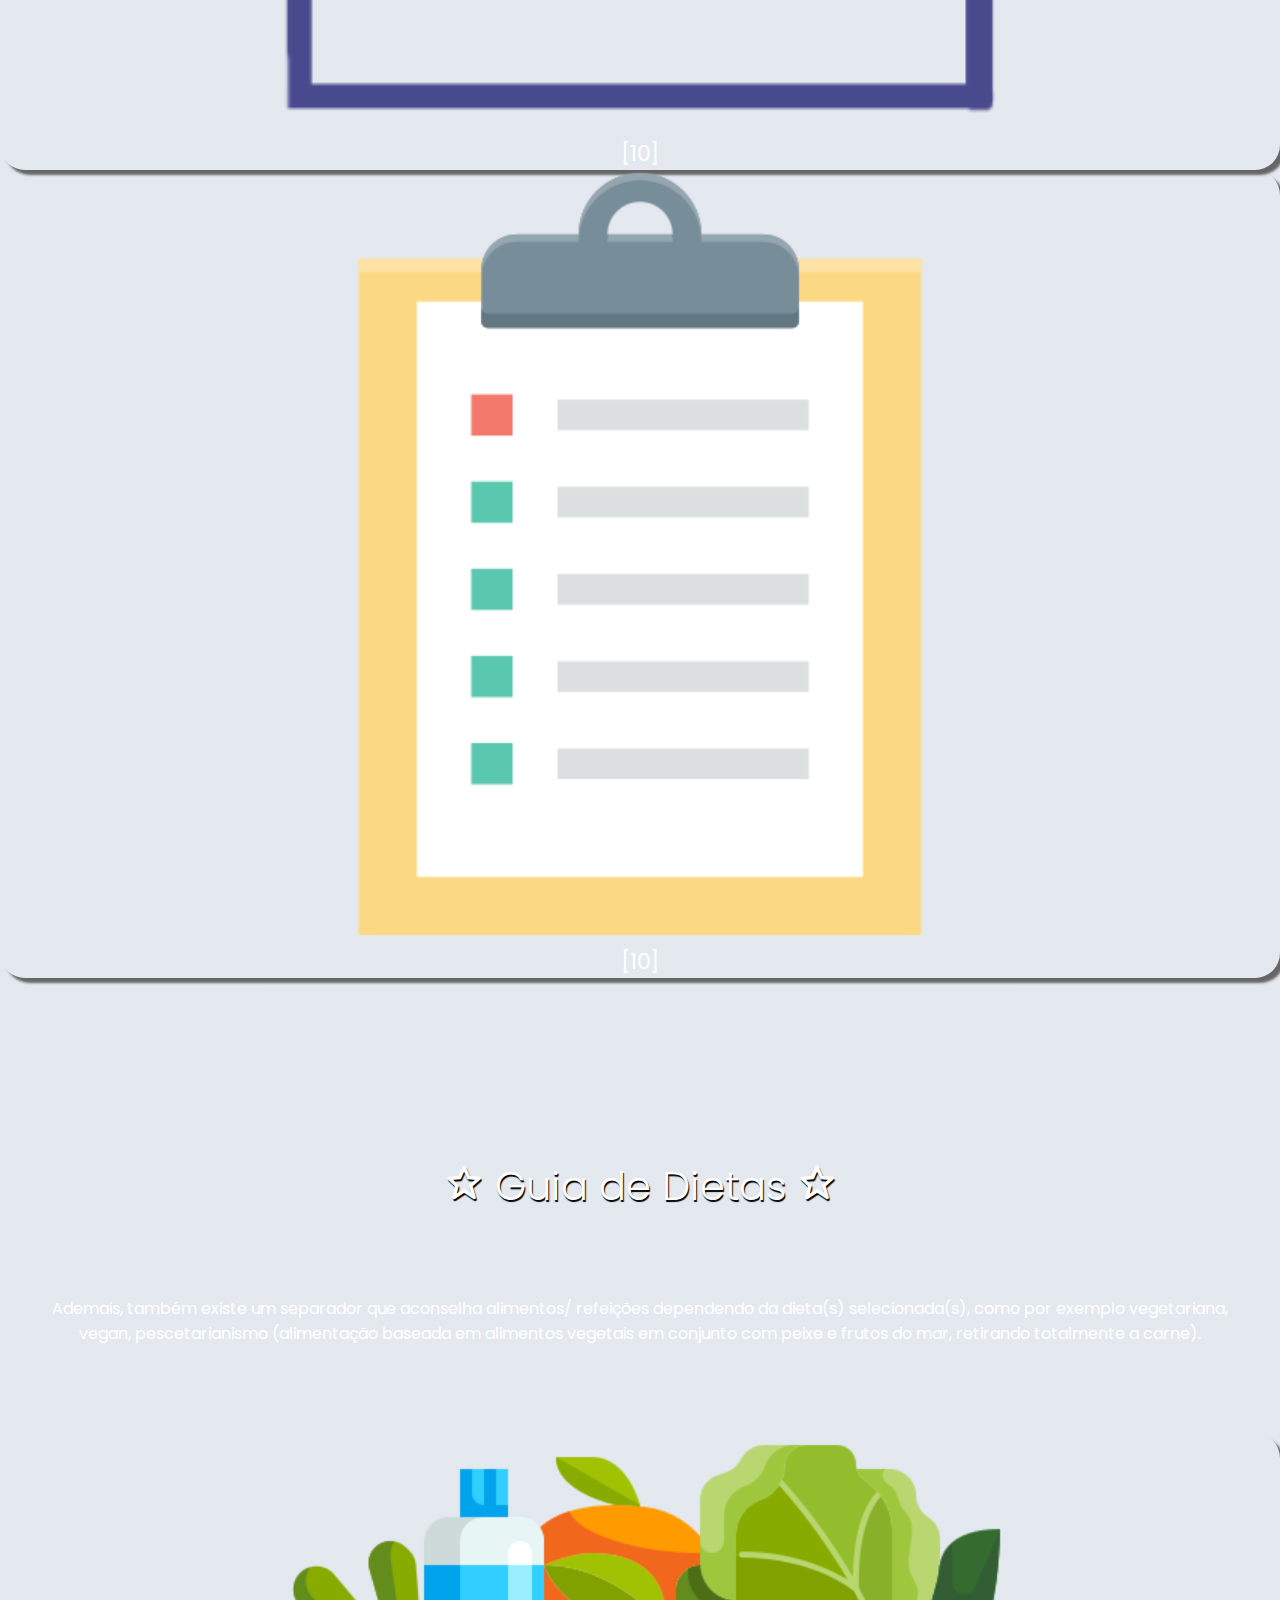
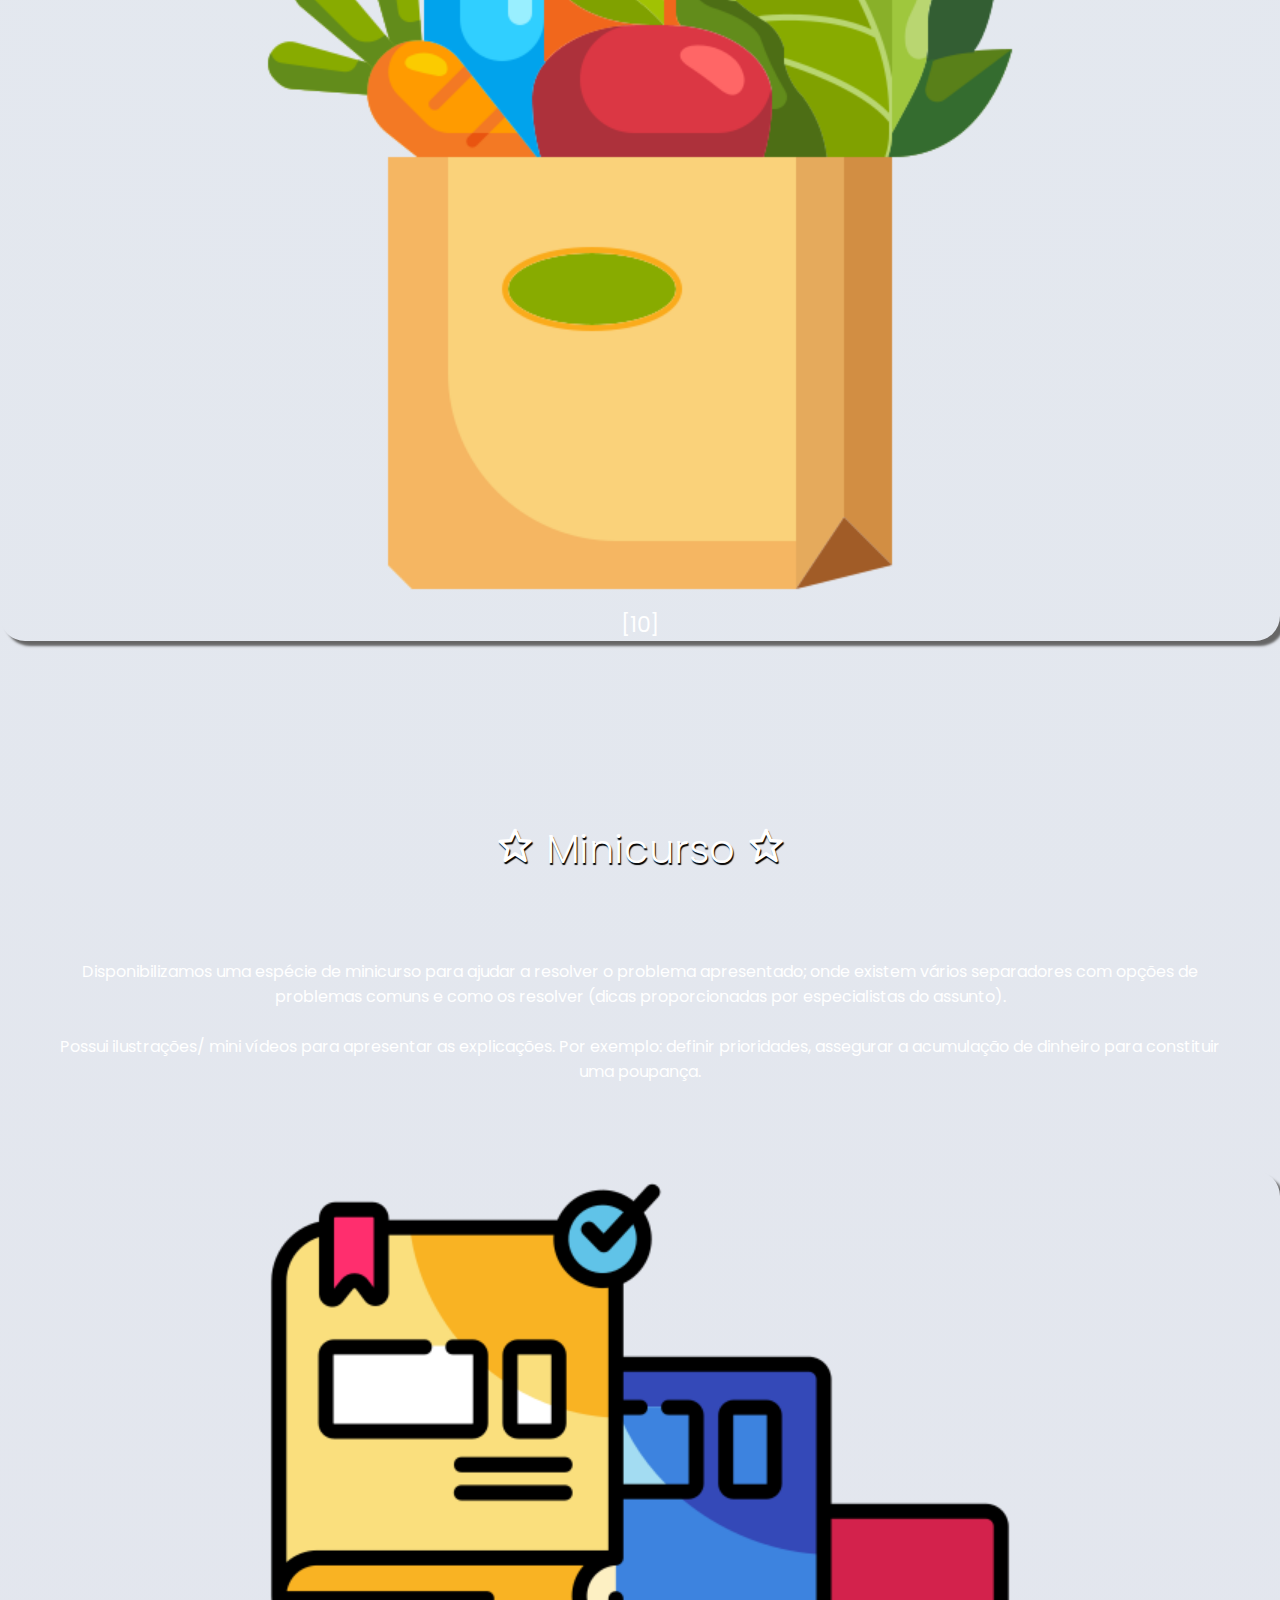
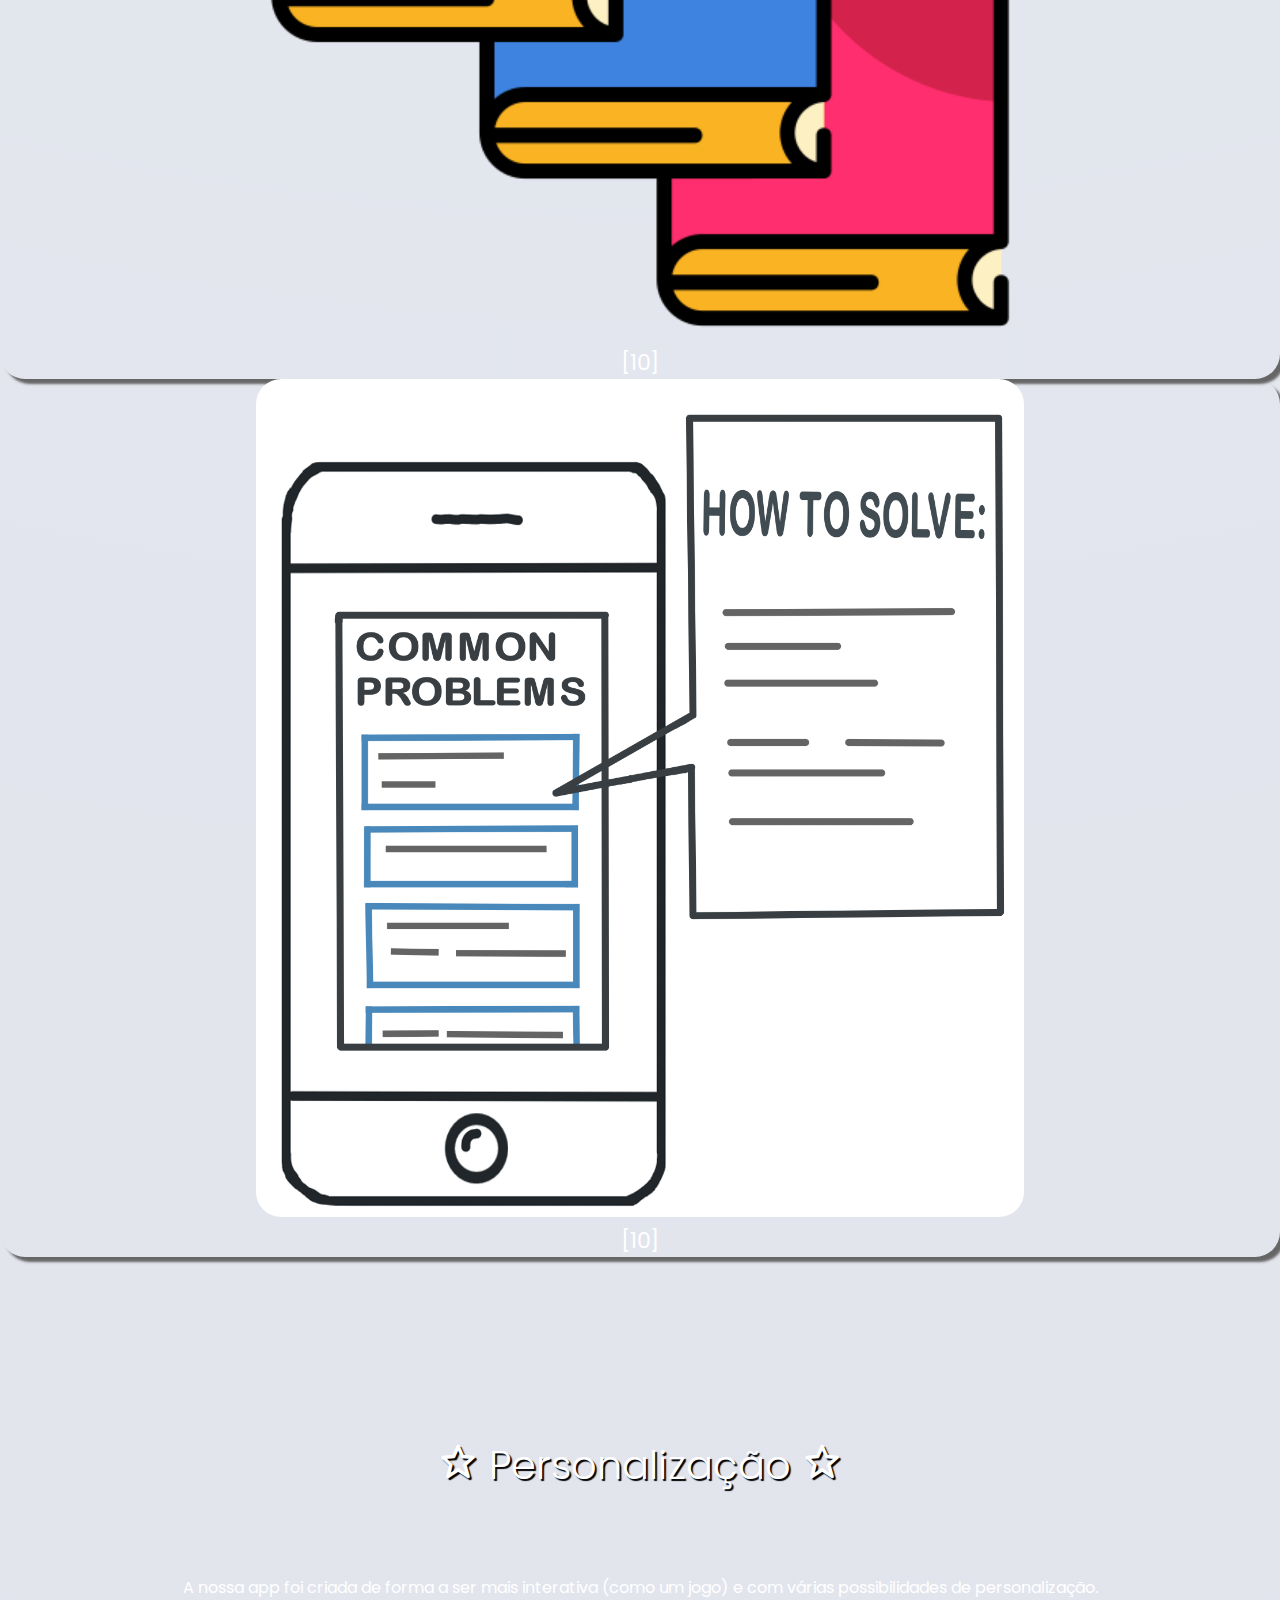
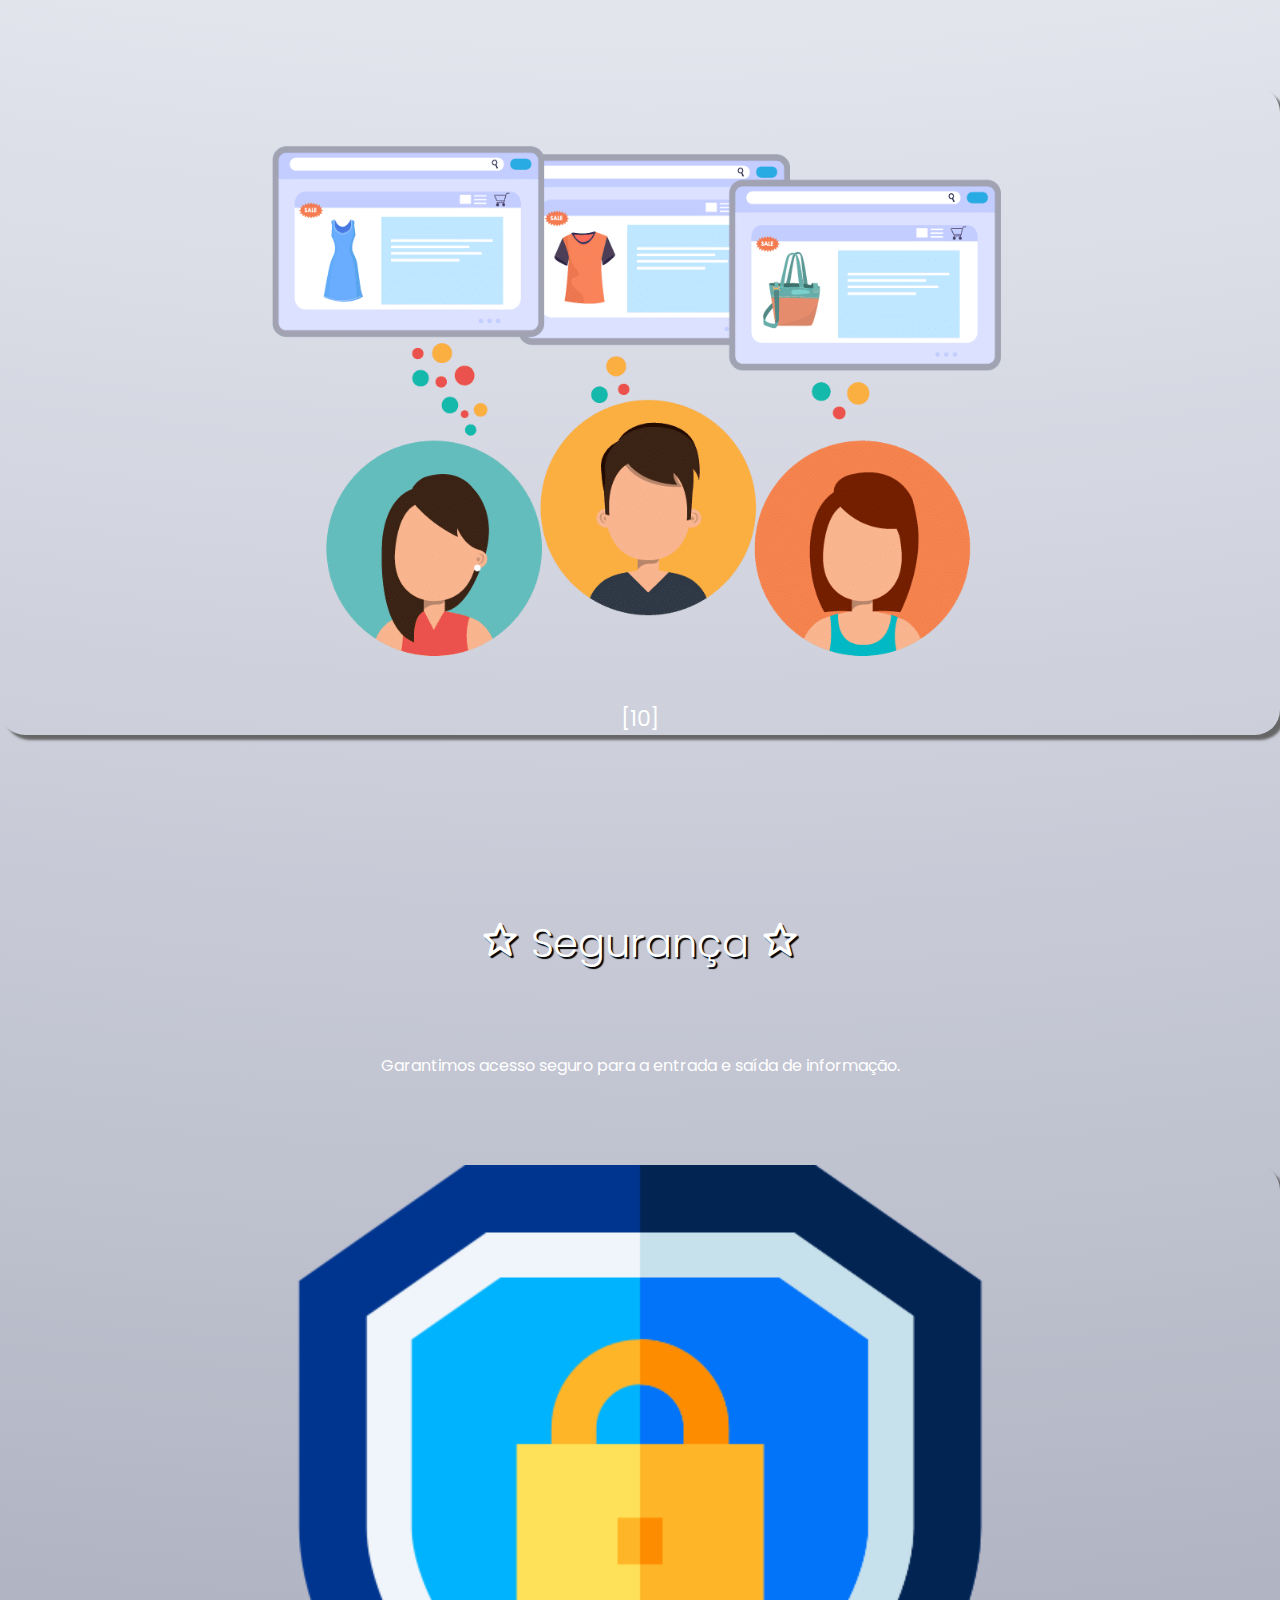
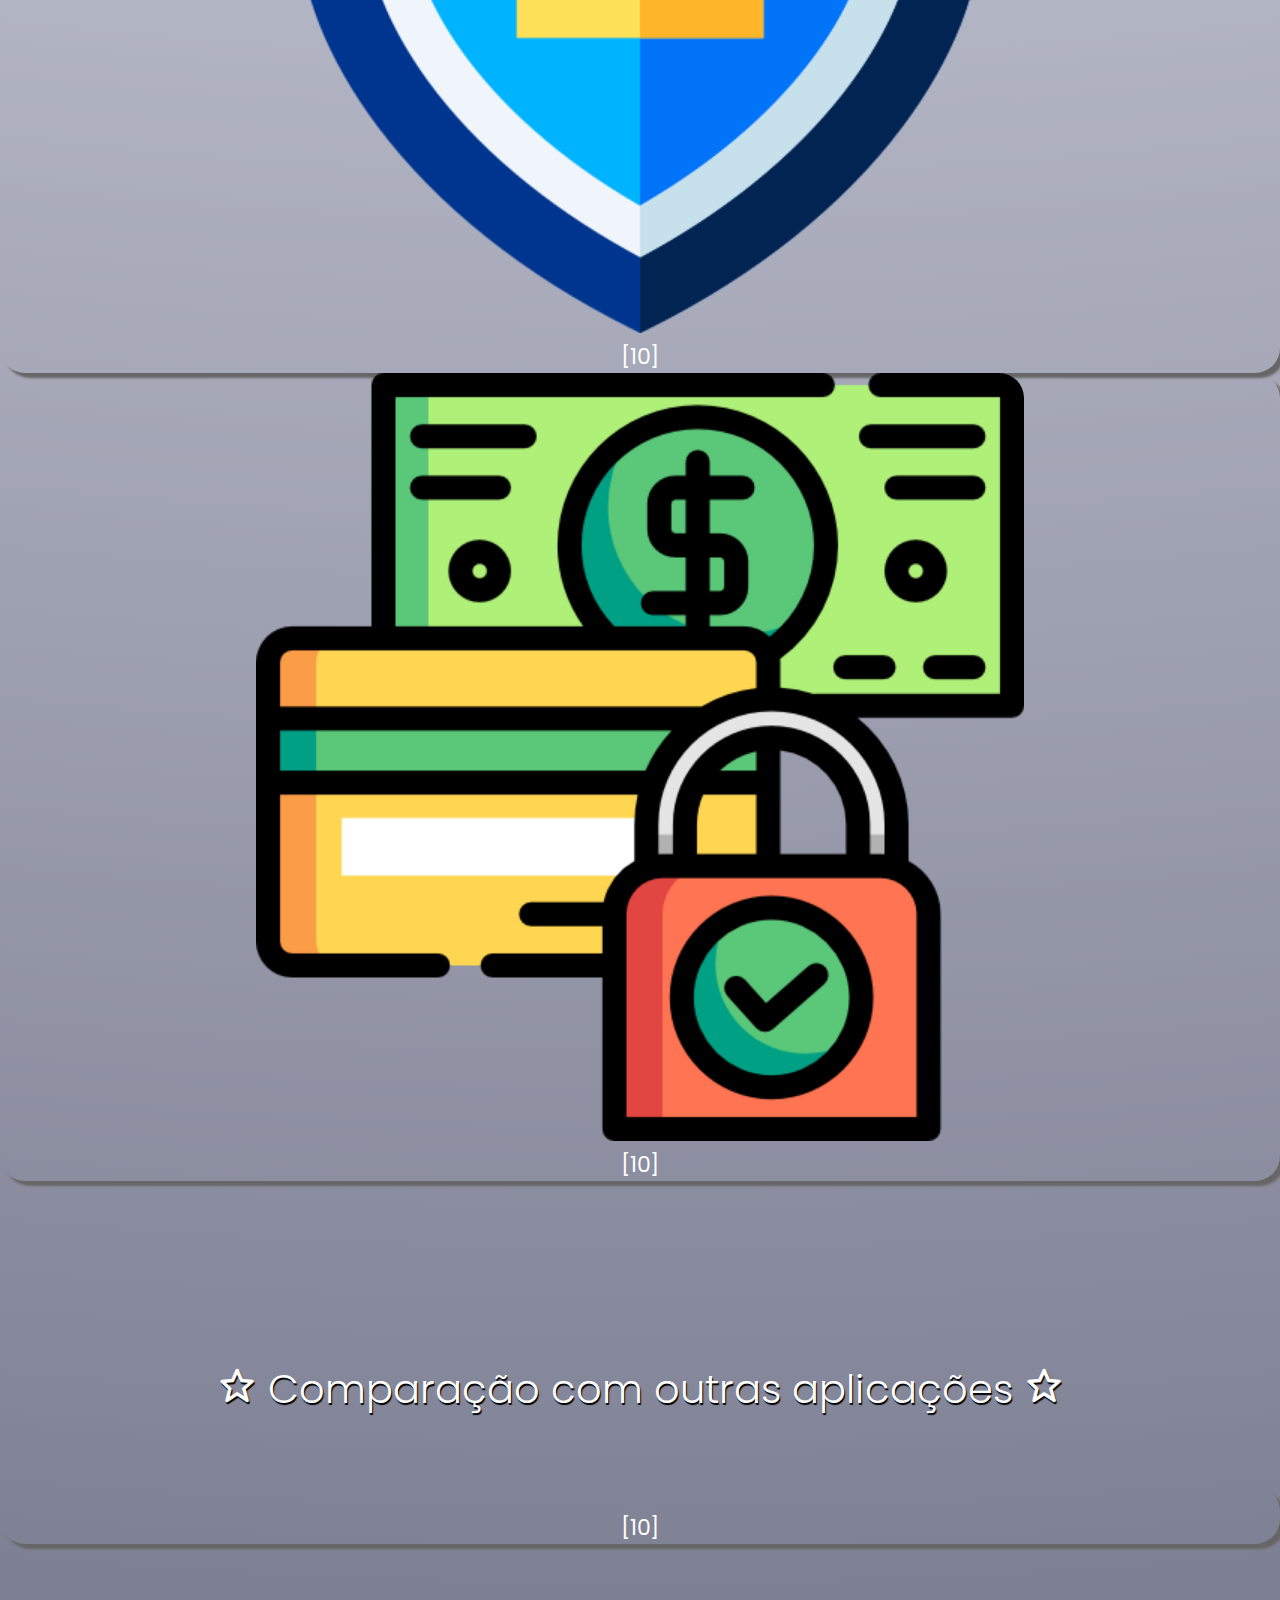
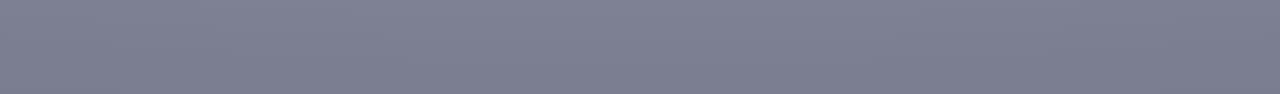
==== commit 029d2d5f: "save" ====
--- a/index.html
+++ b/index.html
@@ -1,82 +1,387 @@
 <!DOCTYPE html>
 <html lang="en">
+
 <head>
-    <meta charset="UTF-8">
-    <meta http-equiv="X-UA-Compatible" content="IE=edge">
-    <meta name="viewport" content="width=device-width, initial-scale=1.0">
-    <title>Dindoney</title>
-    <!-- CSS only -->
-<link href="https://cdn.jsdelivr.net/npm/bootstrap@5.2.2/dist/css/bootstrap.min.css" rel="stylesheet" integrity="sha384-Zenh87qX5JnK2Jl0vWa8Ck2rdkQ2Bzep5IDxbcnCeuOxjzrPF/et3URy9Bv1WTRi" crossorigin="anonymous">
-<link rel="stylesheet" href="style.css">
-<link rel="stylesheet" href="nav.css">
-<link rel="shortcut icon" href="images/logo.png">
-
-
-<style>
-
-
-  body{
-    background: rgb(154,212,244);
-  background: radial-gradient(circle, rgba(154,212,244,1) 0%, rgba(132,141,207,1) 50%, rgba(105,111,159,1) 100%);
-  }
-
-</style>
+  <meta charset="UTF-8">
+  <meta http-equiv="X-UA-Compatible" content="IE=edge">
+  <meta name="viewport" content="width=device-width, initial-scale=1.0">
+  <title>Dindoney</title>
+  <!-- CSS only -->
+  <link href="https://cdn.jsdelivr.net/npm/bootstrap@5.2.2/dist/css/bootstrap.min.css" rel="stylesheet" integrity="sha384-Zenh87qX5JnK2Jl0vWa8Ck2rdkQ2Bzep5IDxbcnCeuOxjzrPF/et3URy9Bv1WTRi" crossorigin="anonymous">
+  <link rel="stylesheet" href="https://pro.fontawesome.com/releases/v6.0.0-beta3/css/all.css">
+  <link href='https://unpkg.com/boxicons@2.1.4/css/boxicons.min.css' rel='stylesheet'>
+  <link rel="stylesheet" href="style.css">
+  <link rel="stylesheet" href="nav.css">
+  <link rel="shortcut icon" href="images/logo.png">
+
+
+  <style>
+
+    body {
+      background: rgb(154, 212, 244);
+      background: radial-gradient(circle, rgba(154, 212, 244, 1) 0%, rgba(132, 141, 207, 1) 50%, rgba(105, 111, 159, 1) 100%);
+      /*background: radial-gradient(circle,  rgba(146, 193, 237, 0.95)  0%, rgba(32, 96, 189, 0.95) 53%, rgba(20, 71, 158, 0.95) 100%);*/
+
+
+    }
+
+    section {
+      background-image: url("images/snow.png");
+      background-size: cover;
+      background-position: right;
+    }
+
+
+    /* Three image containers (use 25% for four, and 50% for two, etc) */
+    .column {
+      float: left;
+      width: 33.33%;
+      padding: 5px;
+    }
+
+    /* Clear floats after image containers */
+    .row::after {
+      content: "";
+      clear: both;
+      display: table;
+    }
+
+  </style>
 </head>
-<body >
-  <div style="margin-left:auto;margin-right:auto">
-
-
-  <input class="menu-icon" type="checkbox" id="menu-icon" name="menu-icon"/>
-  <label for="menu-icon"></label>
-  <nav class="nav">
-    <ul class="pt-5">
-      <li><a target="_blank" href="https://www.youtube.com">Work</a></li>
-      <li><a href="#">Studio</a></li>
-      <li><a href="#">News</a></li>
-      <li><a href="#">Contact</a></li>
-    </ul>
-  </nav>
-
-
-
-      <!--<h2 id="GnH" class="glow" style="text-align:center;padding-bottom:30px;color:white; margin-top:1em" class="text">Dindoney <br> <p class="glow_tag" style="font-size:20px;margin-left:140px">
-        Planeie o seu futuro...</p> </h2>-->
-        <div class="container" style="margin-left:auto;margin-right:auto;margin-top:2em;margin-bottom:2em">
-          <div class="row">
-            <div class="column">
-            <img src="images/logo.png" style="display: block;width:30%;margin-left:auto;margin-right:auto"  alt="">
-          </div>
+
+<body>
+  <section>
+
+    <div style="margin-left:auto;margin-right:auto">
+
+
+      <div class="hamburger-menu">
+        <input id="menu__toggle" type="checkbox" />
+        <label class="menu__btn" for="menu__toggle">
+          <i class="fa-solid fa-bars menu_nav"></i>
+        </label>
+
+        <div class="menu__box">
+          <ul>
+
+            <li>
+              <label class="menu_close" for="menu__toggle">
+                <i class="fa-solid fa-xmark menu_nav"></i>
+              </label>
+            </li>
+            <br>
+            <br>
+            <hr>
+            </hr>
+            <li><a class="menu__item" href="#">Home <i class="fa-solid fa-house"></i></a></li>
+            <li><a class="menu__item" href="#graf">Gráficos</a></li>
+            <li><a class="menu__item" href="#vp">Variação dos Preços</a></li>
+            <li><a class="menu__item" href="#poupa">Fundo de Poupança</a></li>
+            <li><a class="menu__item" href="#checklist">Checklist</a></li>
+            <li><a class="menu__item" href="#comida">Guia de Dietas</a></li>
+            <li><a class="menu__item" href="#curso">Minicurso</a></li>
+            <li><a class="menu__item" href="#edit">Personalização <i class="fa-solid fa-pencil"></i></a></li>
+            <li><a class="menu__item" href="#secure">Segurança <i class="fa-solid fa-lock"></i></a></li>
+            <li><a class="menu__item" href="#tabela">Comparação <i class="fa-solid fa-lock"></i></a></li>
+            <li><a class="menu__item" href="#reference">Referências <i class="fa-solid fa-lock"></i></a></li>
+          </ul>
+        </div>
+      </div>
+
+      <div class="container" style="margin-left:auto;margin-right:auto;margin-top:2em;margin-bottom:2em">
+        <div class="row">
           <div class="column">
-            <img src="images/title.png" style="display: block;width:110%;margin-left:auto;margin-right:auto;margin-top:2em"  alt="">
+            <img src="images/logo.png" style="display: block;width:30%;margin-left:auto;margin-right:auto" alt="">
+          </div>
+          <div class="column">
+            <img src="images/title.png" style="display: block;width:110%;margin-left:auto;margin-right:auto;margin-top:2em" alt="">
           </div>
         </div>
       </div>
-      <div id="top" class="content shadow-lg p-3 mb-5 rounded"  >
+      <div id="top" class="content shadow-lg p-3 mb-5 rounded">
+
+
+
         <div class="card" id="indexback" style="padding-bottom:150px">
-
-          <br><br>
-          <h5 id="title" class="card-title container glow_green" style="padding:30px;padding-top: 10px;color:white">Gráficos</h5>
-
-          <div class="row g-3 container" style="margin-top:37px;margin-left:auto; margin-right:auto" >
-            <div class="col-md-4 container img_div" >
-              <img class="wd50 container" src="images/graficos_roda.png" alt="">
-            </div>
-            <div class="col-md-4 container img_div" >
-
-              <img class="wd50 container" src="images/buy.png" alt="">
-            </div>
-            <div class="col-md-4 container img_div">
-
-              <img class="wd50 container" src="images/grafico_barras.png" alt="">
-            </div>
-
-
-              </div>
-            </div>
-          </div>
+          <div class="row g-3 ">
+            <div class="col-md-1"></div>
+            <div class="col-md-10">
+          <h5 id="graf" class="card-title glow_green title" style="text-align: center;padding-top:10px;padding:30px;color:white"> <i class='bx bx-star bx-spin'></i>
+            Qual o nosso objetivo <i class='bx bx-star bx-spin'></i></h5>
+            <legend class="legend_desc" style="text-align:center;padding:50px;margin-bottom:30px">
+              Decidimos criar a app dindoney para ajudar as pessoas a ter uma noção mais geral das suas despesas, e do dinheiro que
+              possuem; de certa forma guiá-las para que consigam gerir/investir/poupar de uma forma mais eficiente. Desta forma,
+              adquirir a capacidade de criar hábitos saudáveis quando o assunto é gestão de dinheiro.
+            </legend>
+            </div>
+          </div>
+
+
+
+          <div class="row g-3 ">
+            <div class="col-md-1"></div>
+            <div class="col-md-10">
+              <h5 id="graf" class="card-title glow_green title" style="text-align: center;padding:30px;padding-top: 10px;color:white"> <i class='bx bx-star bx-spin'></i>
+                 Gráficos <i class='bx bx-star bx-spin'></i></h5>
+
+              <legend class="legend_desc" style="text-align:center;padding:50px;margin-bottom:30px">
+                Apresentação de gráficos de gastos anuais, mensais, semanais e diários.
+              </legend>
+              <div class="row g-3 container" style="margin-top:37px;margin-left:auto; margin-right:auto">
+                <div class="col-md-1 "></div>
+                <div class="col-md-4 img_div">
+                  <img class="wd50 container" src="images/graficos_roda.png" alt=""><br>
+                  <label style="color:white;font-size:22px;padding-bottom:20px">[10]</label>
+                </div>
+                <div class="col-md-1 "></div>
+
+                <div class="col-md-4 img_div">
+                  <img class="wd50 container" src="images/grafico_barras.png" alt=""><br>
+                  <label style="color:white;font-size:22px;padding-bottom:20px">[10]</label>
+                </div>
+                <div class="col-md-1 "></div>
+
+              </div>
+
+            </div>
+            <div class="col-md-3"></div>
+
+          </div>
+
+
+          <div class="row g-3 ">
+            <div class="col-md-1"></div>
+            <div class="col-md-10">
+              <h5 id="vp" class="card-title glow_green title" style="text-align: center;padding:30px;padding-top: 10px;color:white"> <i class='bx bx-star bx-spin'></i> Variação dos Preços <i class='bx bx-star bx-spin'></i></h5>
+
+              <legend class="legend_desc" style="text-align:center;padding:50px;margin-bottom:30px">É apresentado um separador onde se informa sobre variação do preço médio de venda ao consumidor do produto; procuramos indicar relativamente a marcas
+                mais nacionais/mundiais: coca cola; iced tea, lays. </legend>
+              <div class="row g-3 container" style="margin-top:37px;margin-left:auto; margin-right:auto">
+                <div class="col-md-2 ">
+                </div>
+                <div class="col-md-8 img_div">
+                  <img class="wd50 container" src="images/vp.png" alt=""><br>
+                  <label style="color:white;font-size:22px;padding-bottom:20px">[10]</label>
+                </div>
+                <div class="col-md-2">
+
+
+                </div>
+
+              </div>
+
+            </div>
+            <div class="col-md-3"></div>
+
+          </div>
+
+          <div class="row g-3 ">
+            <div class="col-md-1"></div>
+            <div class="col-md-10">
+              <h5 id="poupa" class="card-title glow_green title" style="text-align: center;padding:30px;padding-top: 10px;color:white"> <i class='bx bx-star bx-spin'></i>
+                 Fundo de Poupança <i class='bx bx-star bx-spin'></i></h5>
+
+              <legend class="legend_desc" style="text-align:center;padding:50px;margin-bottom:30px"> Com o propósito escolhido pelo utilizador, seja guardar dinheiro para férias ou seguro de riscos.  </legend>
+              <div class="row g-3 container" style="margin-top:37px;margin-left:auto; margin-right:auto">
+                <div class="col-md-2 ">
+                </div>
+                <div class="col-md-8 img_div">
+                  <img class="wd50 container" src="images/poupa.png" alt=""><br>
+                  <label style="color:white;font-size:22px;padding-bottom:20px">[10]</label>
+                </div>
+                <div class="col-md-2"></div>
+
+              </div>
+
+            </div>
+            <div class="col-md-3"></div>
+
+          </div>
+
+
+          <div class="row g-3 ">
+            <div class="col-md-1"></div>
+            <div class="col-md-10">
+
+              <h5 id="check" class="card-title glow_green title" style="text-align: center;padding:30px;padding-top: 10px;color:white"> <i class='bx bx-star bx-spin'></i>
+                 Checklist <i class='bx bx-star bx-spin'></i></h5>
+
+              <legend class="legend_desc" style="text-align:center;padding:50px;margin-bottom:30px">
+                Checklist para os gastos. (listas para coisas especificas, exemplos: coisas que quero comprar este ano, coisas que gostava de comprar e os respetivos preços (num longo período de vida), o que vou precisar de comprar quando começar a universidade).  Além disso, também é possível organizar e selecionar os itens mais necessários.  </legend>
+              <div class="row g-3 container" style="margin-top:37px;margin-left:auto; margin-right:auto">
+                <div class="col-md-1 "></div>
+                <div class="col-md-4 img_div">
+                  <img class="wd50 container" src="images/buy.png" alt=""><br>
+                  <label style="color:white;font-size:22px;padding-bottom:20px">[10]</label>
+                </div>
+                <div class="col-md-1 "></div>
+
+                <div class="col-md-4 img_div">
+                  <img class="wd50 container" src="images/check.png" alt=""><br>
+                  <label style="color:white;font-size:22px;padding-bottom:20px">[10]</label>
+                </div>
+                <div class="col-md-1 "></div>
+
+              </div>
+
+            </div>
+            <div class="col-md-3"></div>
+
+          </div>
+
+
+
+          <div class="row g-3 ">
+            <div class="col-md-1"></div>
+            <div class="col-md-10">
+
+              <h5 id="comida" class="card-title glow_green title" style="text-align: center;padding:30px;padding-top: 10px;color:white"> <i class='bx bx-star bx-spin'></i>
+                 Guia de Dietas <i class='bx bx-star bx-spin'></i></h5>
+
+              <legend class="legend_desc" style="text-align:center;padding:50px;margin-bottom:30px">
+                Ademais, também existe um separador que aconselha alimentos/ refeições dependendo da dieta(s) selecionada(s), como por exemplo vegetariana, vegan, pescetarianismo (alimentação baseada em alimentos vegetais em conjunto com peixe e frutos do mar, retirando totalmente a carne).
+              </legend>
+                <div class="row g-3 container" style="margin-top:37px;margin-left:auto; margin-right:auto">
+                  <div class="col-md-2 ">
+                  </div>
+                  <div class="col-md-8 img_div">
+                    <img class="wd50 container" src="images/saco.png" alt=""><br>
+                    <label style="color:white;font-size:22px;padding-bottom:20px">[10]</label>
+                  </div>
+                  <div class="col-md-2"></div>
+
+            </div>
+            <div class="col-md-3"></div>
+
+          </div>
+        </div>
+
+
+          <div class="row g-3 ">
+            <div class="col-md-1"></div>
+            <div class="col-md-10">
+
+              <h5 id="curso" class="card-title glow_green title" style="text-align: center;padding:30px;padding-top: 10px;color:white"> <i class='bx bx-star bx-spin'></i>
+                 Minicurso <i class='bx bx-star bx-spin'></i></h5>
+
+              <legend class="legend_desc" style="text-align:center;padding:50px;margin-bottom:30px">
+                Disponibilizamos uma espécie de minicurso para ajudar a resolver o problema apresentado; onde existem vários separadores com opções de problemas comuns e como os resolver (dicas proporcionadas por especialistas do assunto).<br><br>
+Possui ilustrações/ mini vídeos para apresentar as explicações. Por exemplo: definir prioridades, assegurar a acumulação de dinheiro para constituir uma poupança.
+</legend>
+<div class="row g-3 container" style="margin-top:37px;margin-left:auto; margin-right:auto">
+                <div class="col-md-1 "></div>
+                <div class="col-md-4 img_div">
+                  <img class="wd50 container" src="images/book.png" alt=""><br>
+                  <label style="color:white;font-size:22px;padding-bottom:20px">[10]</label>
+                </div>
+                <div class="col-md-1 "></div>
+
+                <div class="col-md-4 img_div">
+                  <img class="wd50 container" src="images/prob.png" alt=""><br>
+                  <label style="color:white;font-size:22px;padding-bottom:20px">[10]</label>
+                </div>
+                <div class="col-md-1 "></div>
+
+              </div>
+
+            </div>
+            <div class="col-md-3"></div>
+
+          </div>
+
+
+          <div class="row g-3 ">
+            <div class="col-md-1"></div>
+            <div class="col-md-10">
+
+              <h5 id="edit" class="card-title glow_green title" style="text-align: center;padding:30px;padding-top: 10px;color:white"> <i class='bx bx-star bx-spin'></i>
+                 Personalização <i class='bx bx-star bx-spin'></i></h5>
+
+              <legend class="legend_desc" style="text-align:center;padding:50px;margin-bottom:30px">
+                A nossa app foi criada de forma a ser mais interativa (como um jogo) e com várias possibilidades de personalização.
+              </legend>
+                <div class="row g-3 container" style="margin-top:37px;margin-left:auto; margin-right:auto">
+                  <div class="col-md-2 ">
+                  </div>
+                  <div class="col-md-8 img_div">
+                    <img class="wd50 container" src="images/edit.png" alt=""><br>
+                    <label style="color:white;font-size:22px;padding-bottom:20px">[10]</label>
+                  </div>
+                  <div class="col-md-2"></div>
+
+            </div>
+            <div class="col-md-3"></div>
+
+          </div>
+        </div>
+
+
+        <div class="row g-3 ">
+          <div class="col-md-1"></div>
+          <div class="col-md-10">
+
+            <h5 id="secure" class="card-title glow_green title" style="text-align: center;padding:30px;padding-top: 10px;color:white"> <i class='bx bx-star bx-spin'></i>
+               Segurança <i class='bx bx-star bx-spin'></i></h5>
+
+            <legend class="legend_desc" style="text-align:center;padding:50px;margin-bottom:30px">
+              Garantimos acesso seguro para a entrada e saída de informação.
+              </legend>
+              <div class="row g-3 container" style="margin-top:37px;margin-left:auto; margin-right:auto">
+              <div class="col-md-1 "></div>
+              <div class="col-md-4 img_div">
+                <img class="wd50 container" src="images/security.png" alt=""><br>
+                <label style="color:white;font-size:22px;padding-bottom:20px">[10]</label>
+              </div>
+              <div class="col-md-1 "></div>
+
+              <div class="col-md-4 img_div">
+                <img class="wd50 container" src="images/securemo.png" alt=""><br>
+                <label style="color:white;font-size:22px;padding-bottom:20px">[10]</label>
+              </div>
+              <div class="col-md-1 "></div>
+
+            </div>
+
+          </div>
+          <div class="col-md-3"></div>
+
+        </div>
+
+
+        <div class="row g-3 ">
+          <div class="col-md-1"></div>
+          <div class="col-md-10">
+
+            <h5 id="tabela" class="card-title glow_green title" style="text-align: center;padding:30px;padding-top: 10px;color:white"> <i class='bx bx-star bx-spin'></i>
+               Comparação com outras aplicações <i class='bx bx-star bx-spin'></i></h5>
+              <div class="row g-3 container" style="margin-top:37px;margin-left:auto; margin-right:auto">
+                <div class="col-md-2 ">
+                </div>
+                <div class="col-md-8 img_div">
+                  <img class="wd50" src="images/tabela.png" alt=""><br>
+                  <label style="color:white;font-size:22px;padding-bottom:20px">[10]</label>
+                </div>
+                <div class="col-md-2"></div>
+
+          </div>
+          <div class="col-md-3"></div>
+
+        </div>
+      </div>
+
+
+
+
+
+
+
+
+        </>
+
+      </div>
 
     </div>
-
-  </div>
+  </section>
 </body>
+
 </html>
--- a/style.css
+++ b/style.css
@@ -370,6 +370,11 @@
   font-size: 40px;
 }
 
+.title{
+    font-size: 40px;
+    margin-top:4.2em;
+}
+
 .calendar{
    font-size:15px;
 }
@@ -398,7 +403,7 @@
     font-size: 15px;
   }
 
-  #title{
+  .title{
     font-size: 28px;
   }
 
@@ -498,18 +503,15 @@
 
 @media (prefers-color-scheme: dark) {
 
-  body{
-    background-color: rgba(159,117,171,0.9)!important;
-  }
 
   body::-webkit-scrollbar {
       width: 12px;
-      background: rgba(159,117,171,0.5);
+      background: rgba(5, 80, 208, 0.83);
   }
 
   /* Track */
   body::-webkit-scrollbar-track {
-      -webkit-box-shadow: inset 0 0 6px rgba(159,117,171,0.5);
+      -webkit-box-shadow: inset 0 0 6px rgba(5, 126, 238, 0.5);
       -webkit-border-radius: 10px;
       border-radius: 10px;
   }
@@ -518,11 +520,11 @@
   body::-webkit-scrollbar-thumb {
       -webkit-border-radius: 10px;
       border-radius: 10px;
-      background: rgba(109,67,121,1);
-      -webkit-box-shadow: inset 0 0 6px rgba(159,117,171,0.5);
+      background: rgba(18, 76, 153, 0.9);
+      -webkit-box-shadow: inset 0 0 6px rgba(5, 126, 238, 0.5);
   }
   body::-webkit-scrollbar-thumb:window-inactive {
-      background: rgba(109,67,121,1);
+      background: rgba(18, 76, 153, 0.9);
   }
 
 
@@ -535,8 +537,7 @@
   }
 
   #indexback{
-    background: rgb(232,236,237);
-background: radial-gradient(circle, rgba(232,236,237,1) 0%, rgba(143,149,194,1) 50%, rgba(130,136,199,1) 100%);
+    background: radial-gradient(circle, rgba(232,236,237,0.9) 0%, rgba(143,149,194,0.9) 50%, rgba(130,136,199,0.9) 100%);
     border-right: rgba(64, 65, 67, 0.9);
   }
 
@@ -572,6 +573,7 @@
 
   text-align: center;
 
+
 }
 
 #GnH{
@@ -669,12 +671,12 @@
 
 @-webkit-keyframes glow_green {
   from {
-    text-shadow: 0 0 0px #088A4B, 0 0 5px rgba(46, 254, 154, 0.85), 0 0 10px rgba(46, 254, 154, 0.85), 0 0 15px rgba(46, 254, 154, 0.85),
-                 0 0 10px rgba(11, 97, 56, 0.9), 0 0 10px rgba(11, 97, 56, 0.9), 0 0 20px rgba(11, 97, 56, 0.9));
+    text-shadow: 0 0 0px #7E8B3A, 0 0 5px #A8BC6C, 0 0 10px #A8BC6C, 0 0 15px #A8BC6C,
+                 0 0 10px #7E8B3A, 0 0 10px #7E8B3A, 0 0 20px #7E8B3A);
   }
   to {
-    text-shadow: 0 0 5px #088A4B, 0 0 10px rgba(4, 180, 95, 0.9), 0 0 15px rgba(4, 180, 95, 0.9), 0 0 20px rgba(4, 180, 95, 0.9),
-                 0 0 20px rgba(4, 180, 95, 0.9), 0 0 30px rgba(4, 180, 95, 0.9), 0 0 40px rgba(4, 180, 95, 0.9);
+    text-shadow: 0 0 5px #A8BC6C, 0 0 10px #A8BC6C, 0 0 15px #A8BC6C, 0 0 20px #A8BC6C,
+                 0 0 20px #A8BC6C, 0 0 30px #A8BC6C, 0 0 40px #A8BC6C;
   }
 }
 
@@ -861,3 +863,17 @@
   -webkit-border-radius:25px;
 
 }
+
+.menu_nav{
+   font-size:3em;
+   color:#131740;
+}
+.legend_desc{
+  text-align:left;
+  padding-left:30px;
+  color:white;
+}
+.img_div:hover{
+  transform: scale(1.2);
+  transition: 1s;
+}
--- a/nav.css
+++ b/nav.css
@@ -0,0 +1,113 @@
+#menu__toggle {
+  opacity: 0;
+  position: fixed;
+}
+
+#menu__toggle:checked+.menu__btn>span {
+  transform: rotate(45deg);
+}
+
+#menu__toggle:checked+.menu__btn>span::before {
+  top: 0;
+  transform: rotate(0deg);
+}
+
+#menu__toggle:checked+.menu__btn>span::after {
+  top: 0;
+  transform: rotate(90deg);
+}
+
+#menu__toggle:checked~.menu__box {
+  left: 0 !important;
+}
+
+.menu__btn {
+  position: fixed;
+  top: 50px;
+  left: 20px;
+  width: 66px;
+  height: 66px;
+  cursor: pointer;
+  z-index: 1;
+}
+
+.menu_close {
+  position: fixed;
+  cursor: pointer;
+  margin-left: 20px;
+  margin-top: 0px;
+  padding-bottom: 20px;
+}
+
+.menu__btn>span,
+.menu__btn>span::before,
+.menu__btn>span::after {
+  display: block;
+  position: absolute;
+  width: 100%;
+  height: 2px;
+  transition-duration: .25s;
+}
+
+.menu__btn>span::before {
+  content: '';
+  top: -8px;
+}
+
+.menu__btn>span::after {
+  content: '';
+  top: 8px;
+}
+
+.menu__box {
+  display: block;
+  position: fixed;
+  top: 0;
+  left: -100%;
+  width: 300px;
+  height: 100%;
+  margin: 0;
+  padding: 40px 0;
+  list-style: none;
+  background: rgb(250, 211, 122);
+  background: linear-gradient(135deg, rgba(250,211,122,1) 25%, rgba(226,175,56,1) 75%, rgba(175,127,21,1) 100%);
+  box-shadow: 2px 2px 6px rgba(0, 0, 0, .4);
+  transition-duration: .25s;
+  z-index: 1;
+  border-radius: 0 25px 25px 0;
+
+}
+
+.menu__item {
+  display: block;
+  padding: 12px 24px;
+  color: #333;
+  font-family: 'Roboto', sans-serif;
+  font-size: 20px;
+  font-weight: 600;
+  text-decoration: none;
+  transition-duration: .25s;
+}
+
+.menu__item:hover {
+  background: linear-gradient(135deg, rgba(190,221,34,1) 25%, rgba(102,122,27,1) 75%, rgba(74,94,7,1) 100%);
+  text-shadow: 4px 4px 4px black;
+  border-radius: 0 25px 25px 0;
+  transform: scale(1.15);
+  color: white;
+  border-right: 5px groove rgba(58, 71, 6, 1);
+}
+
+/* Three image containers (use 25% for four, and 50% for two, etc) */
+.column {
+  float: left;
+  width: 33.33%;
+  padding: 5px;
+}
+
+/* Clear floats after image containers */
+.row::after {
+  content: "";
+  clear: both;
+  display: table;
+}
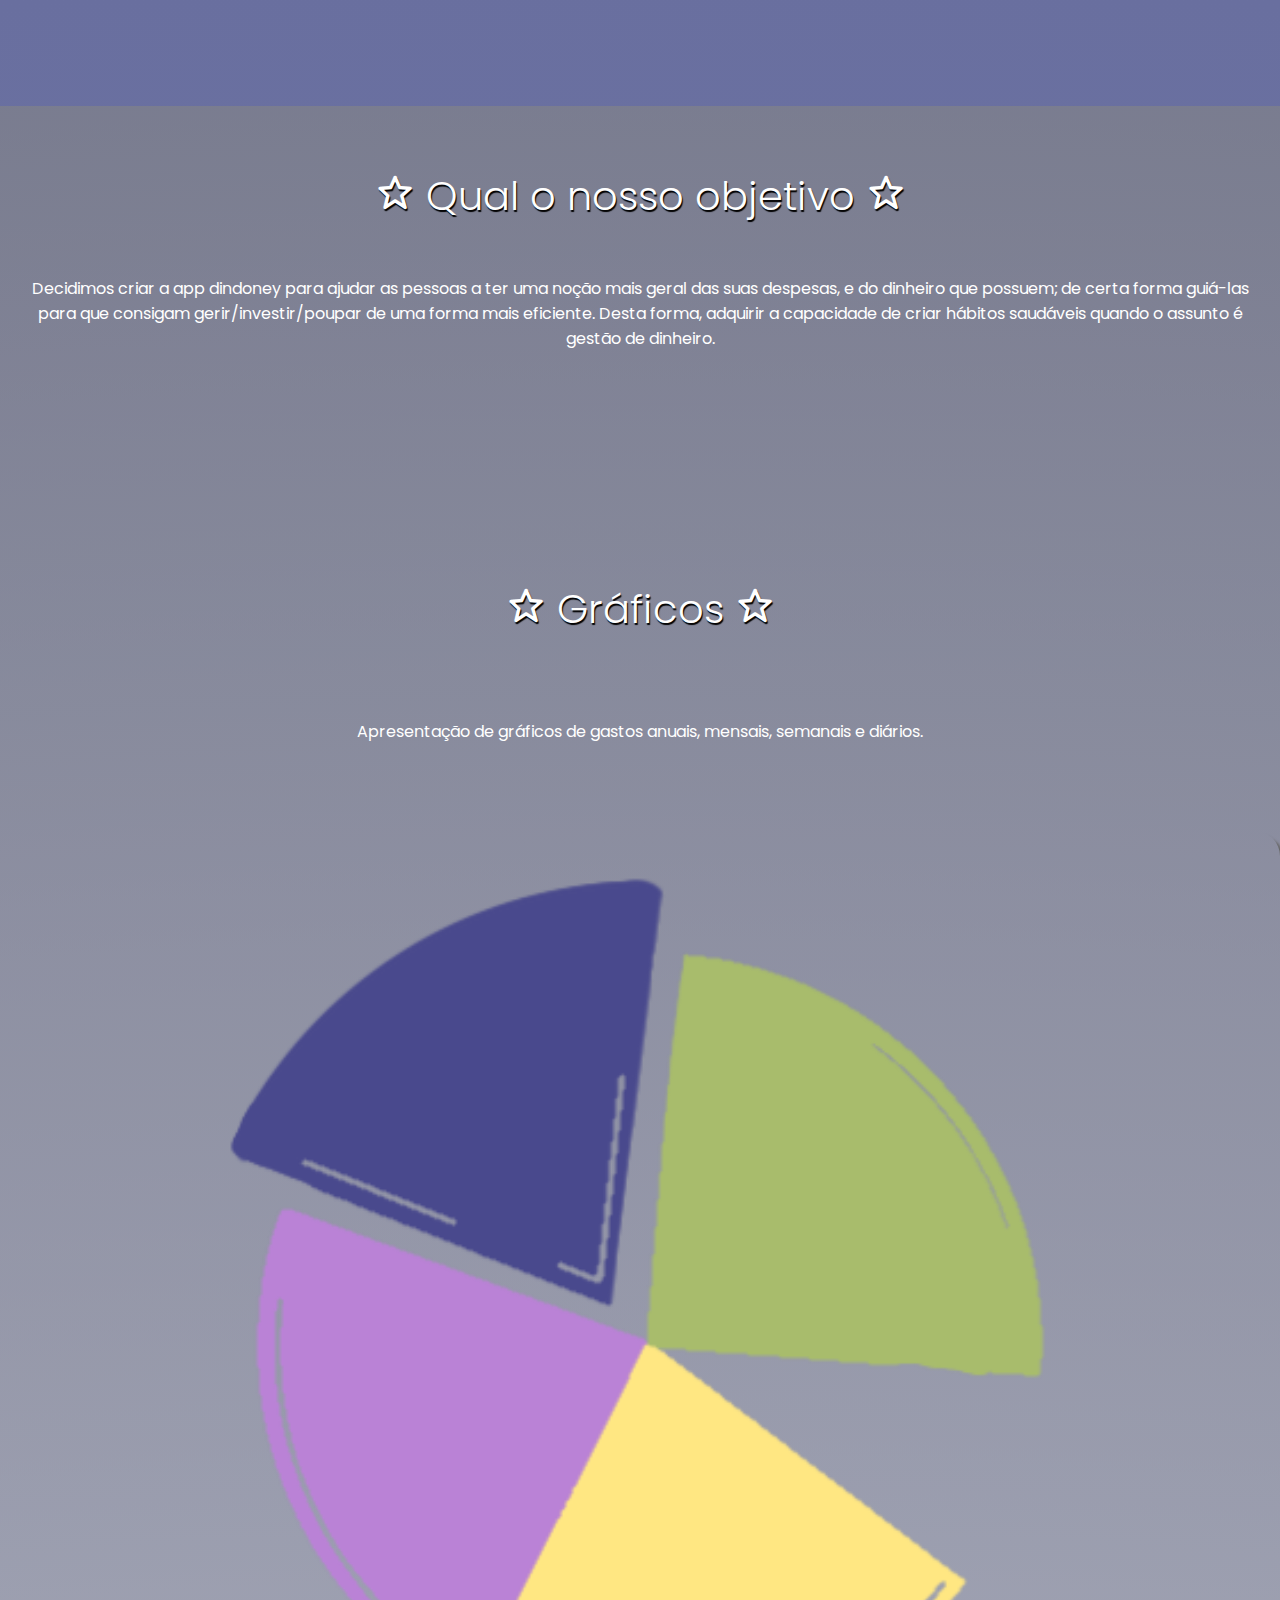
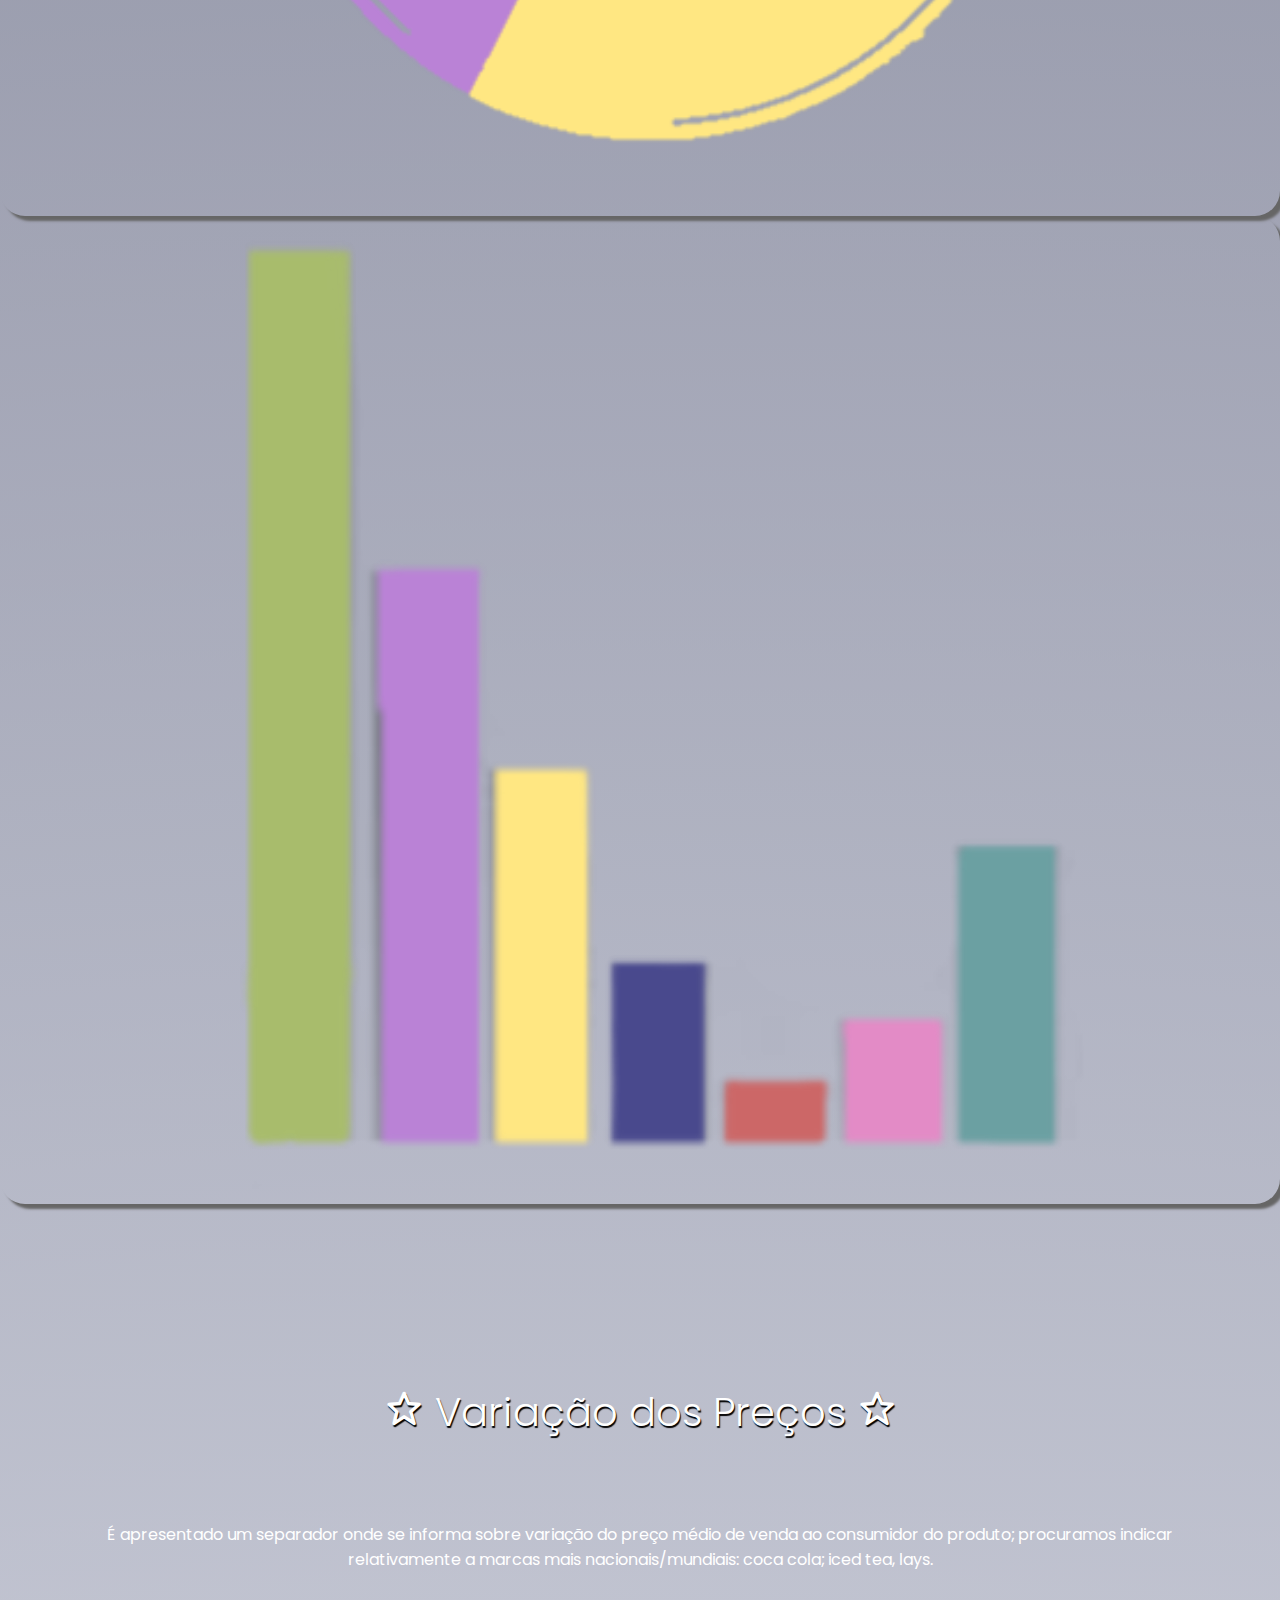
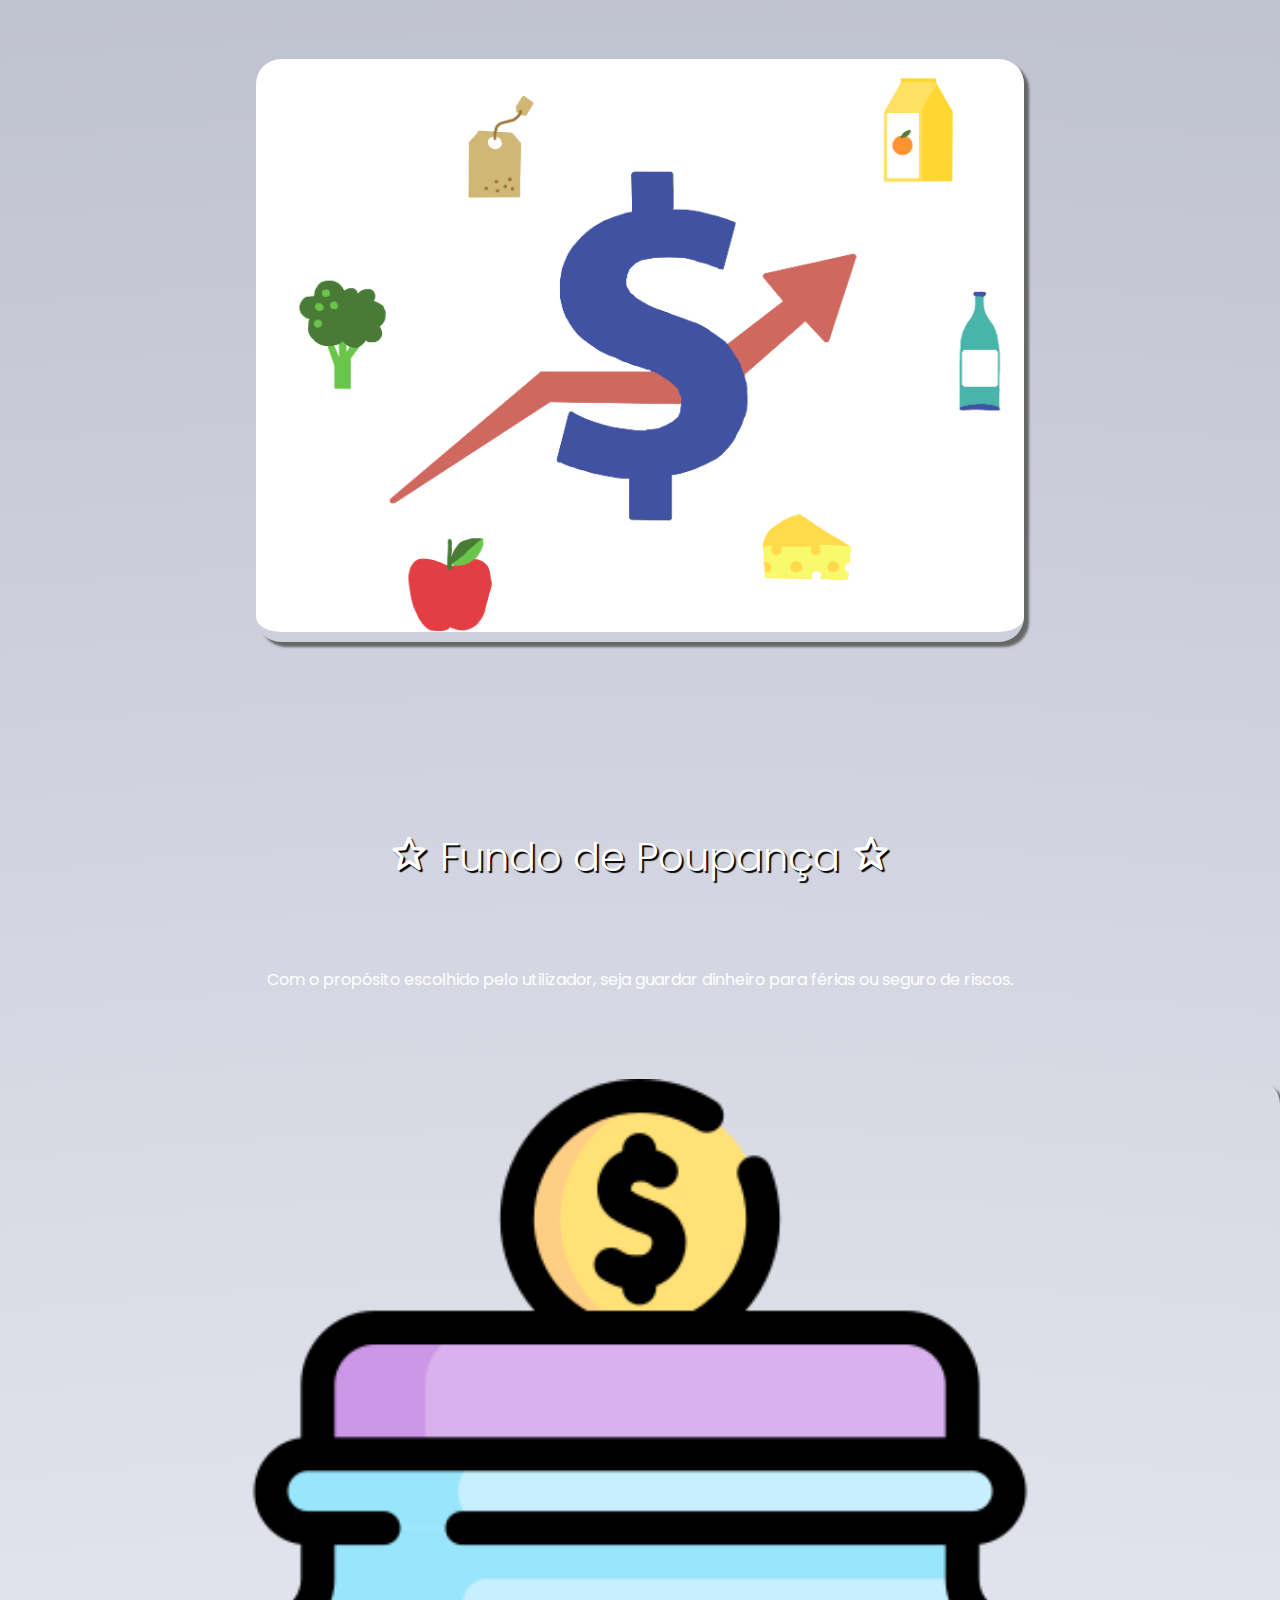
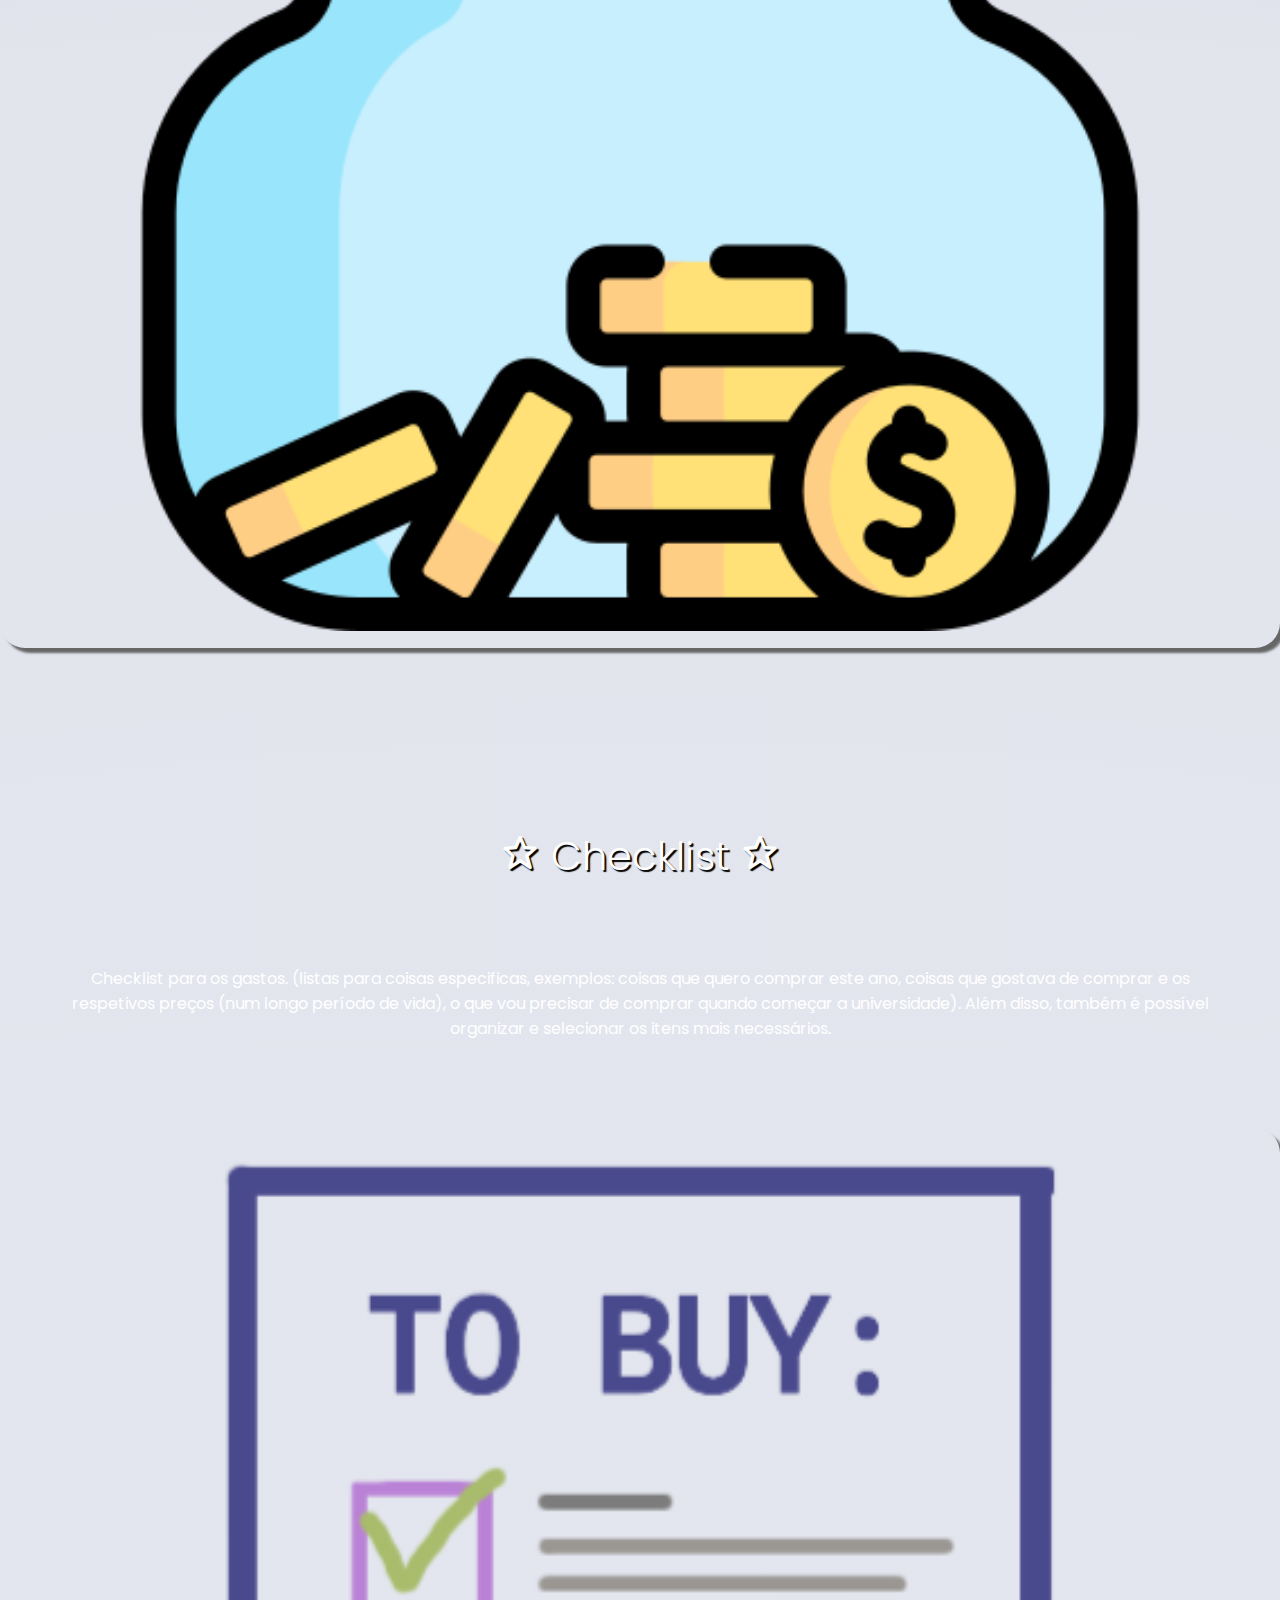
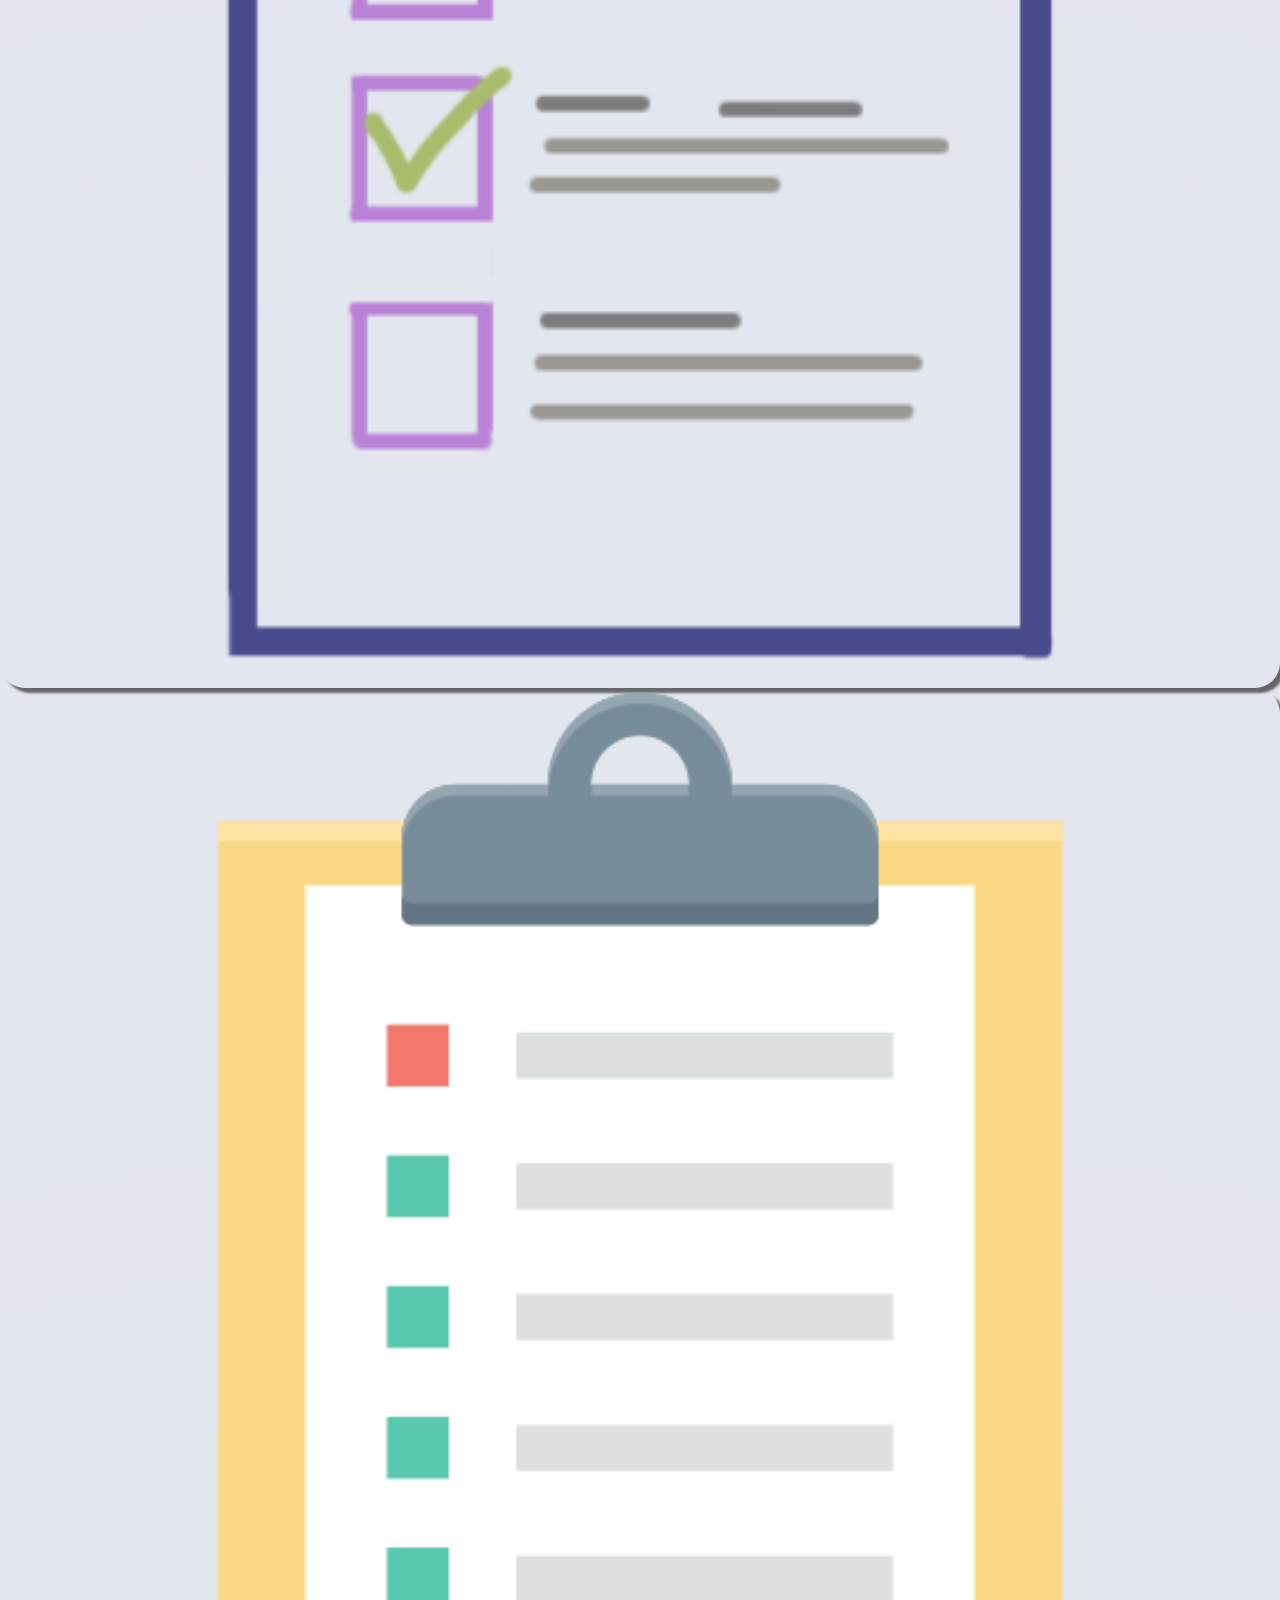
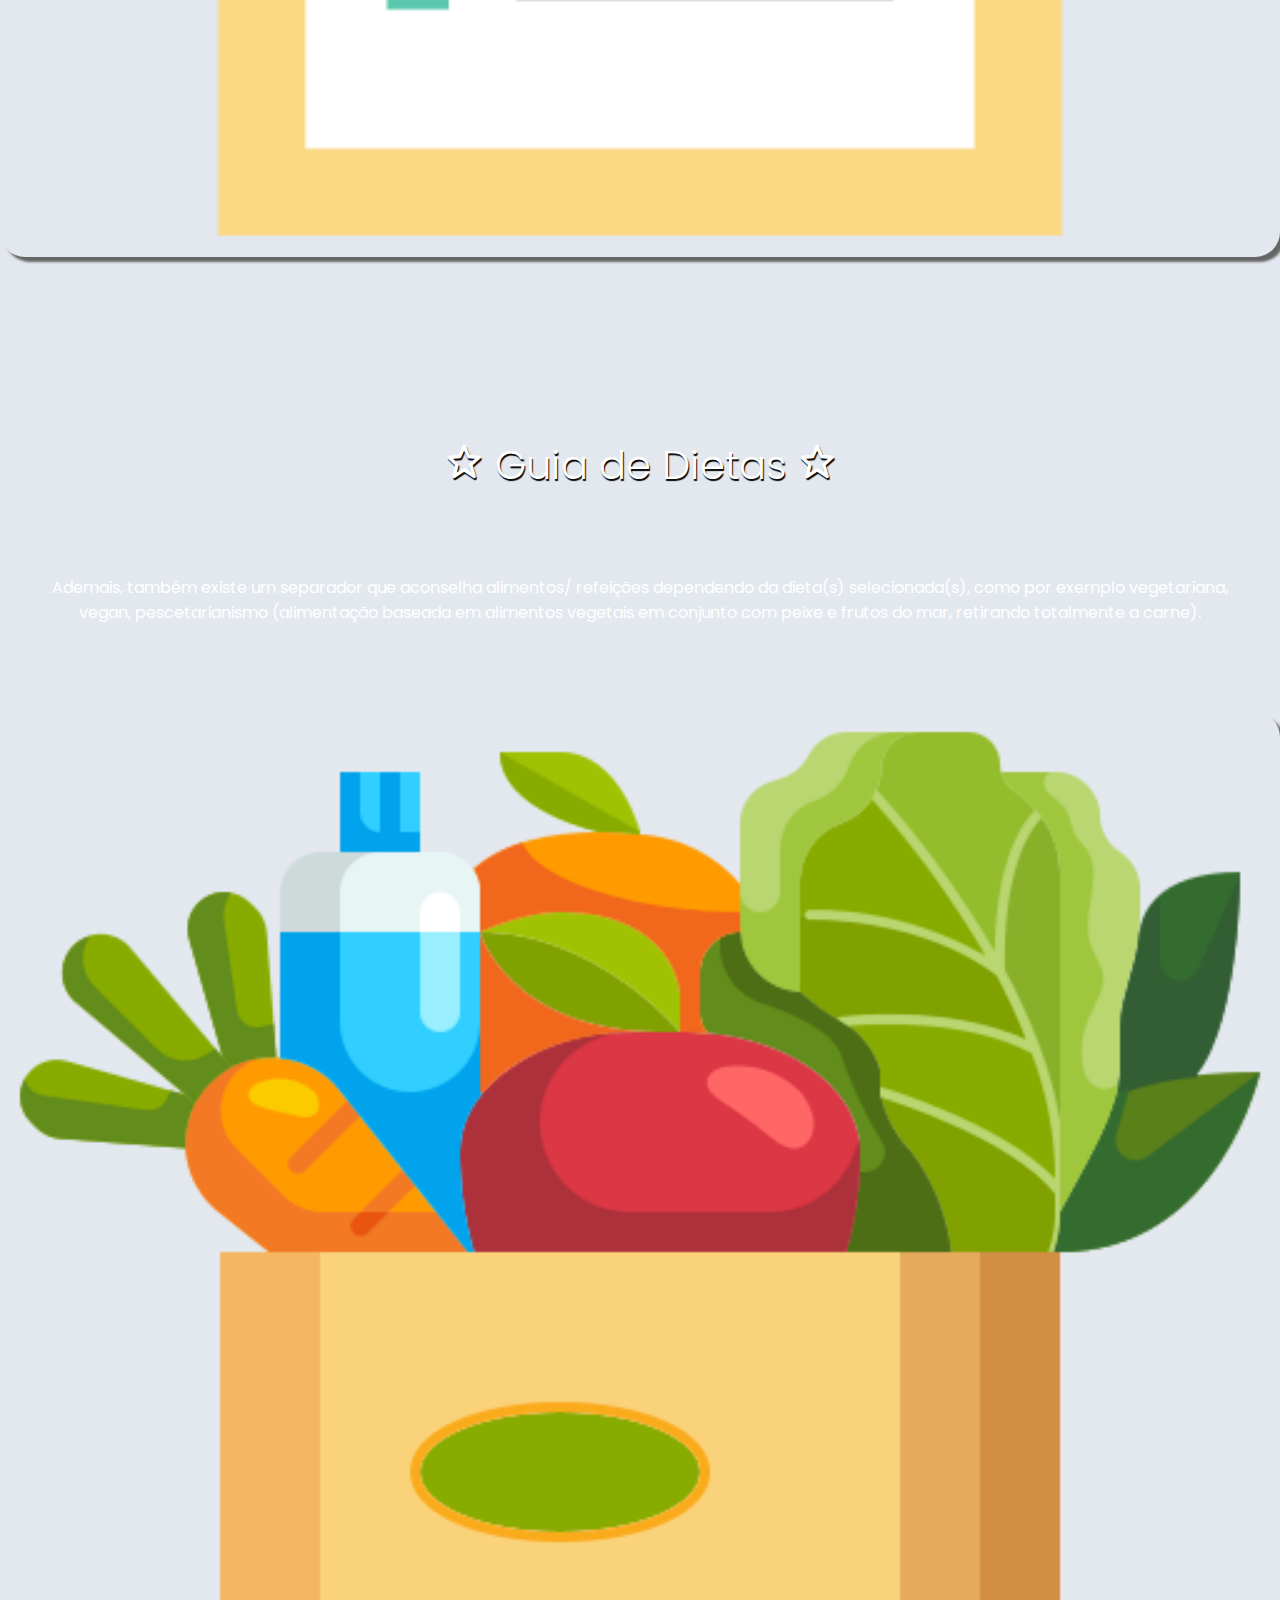
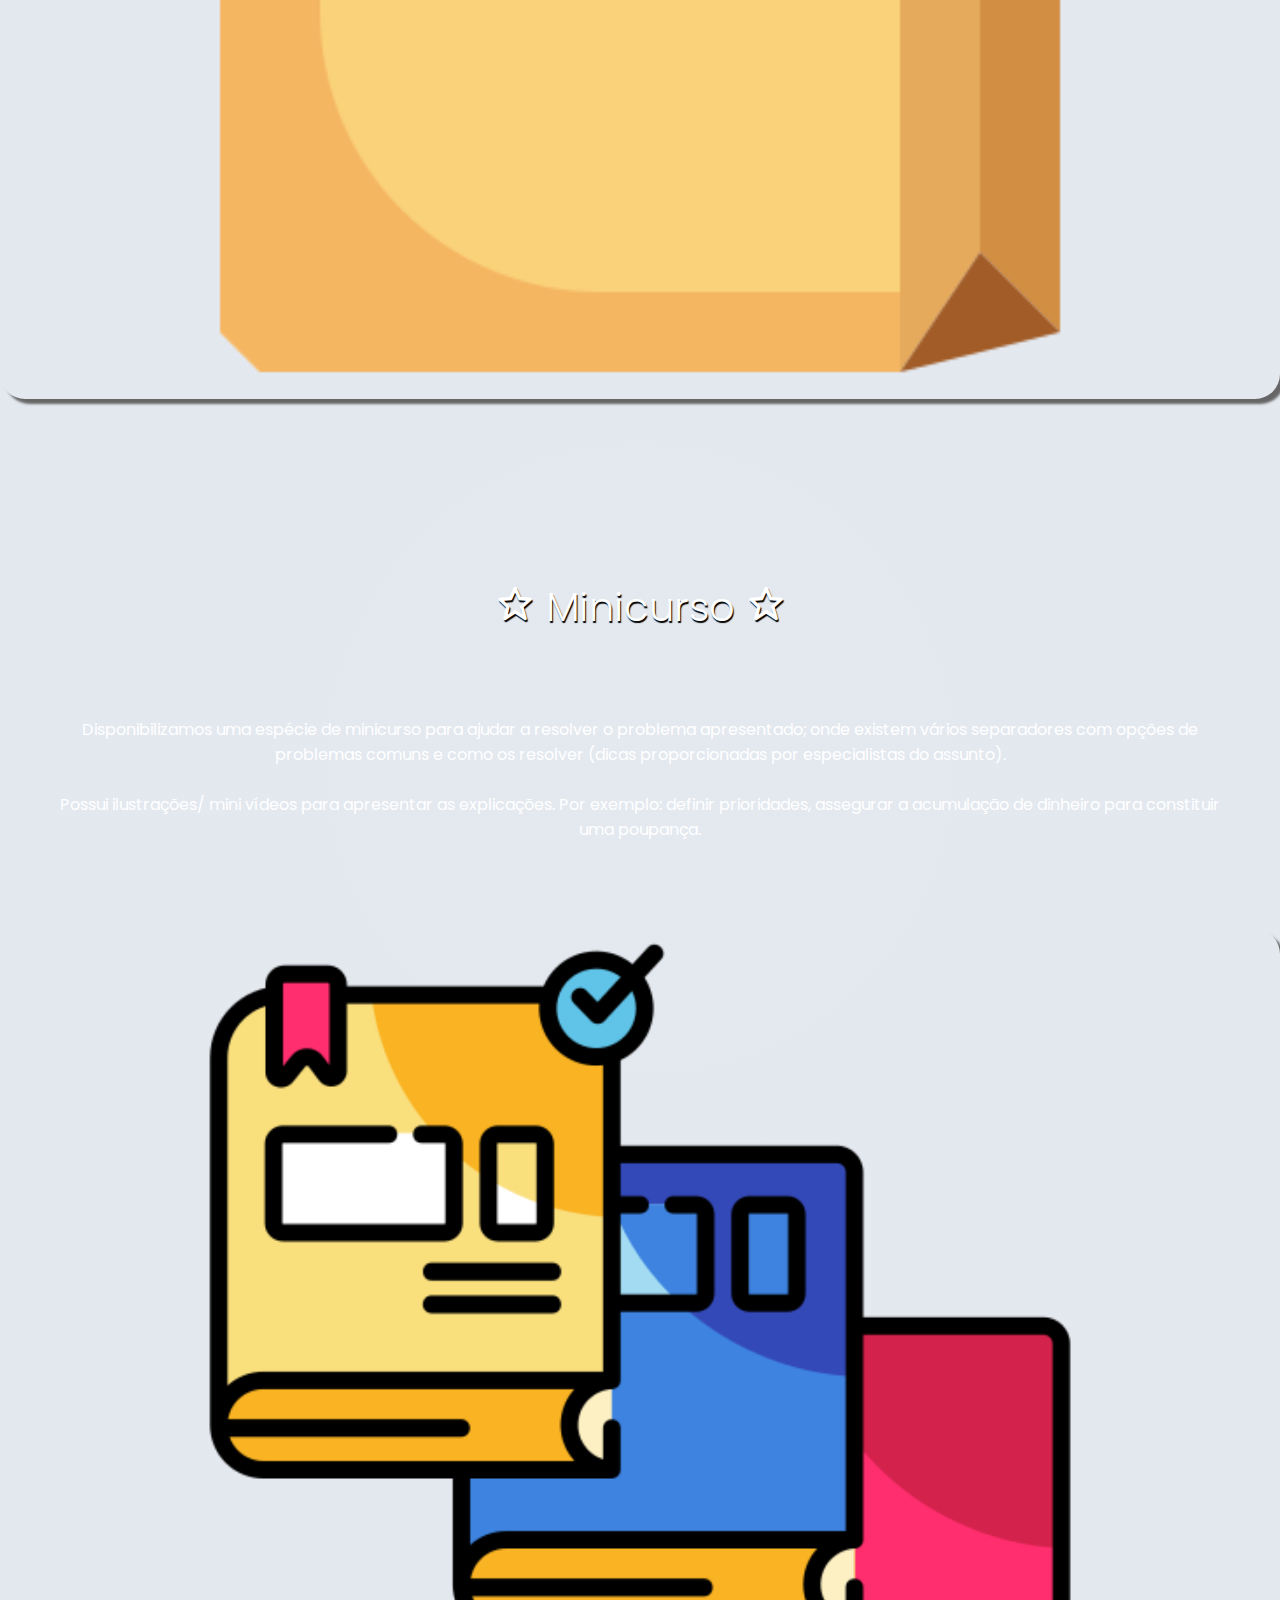
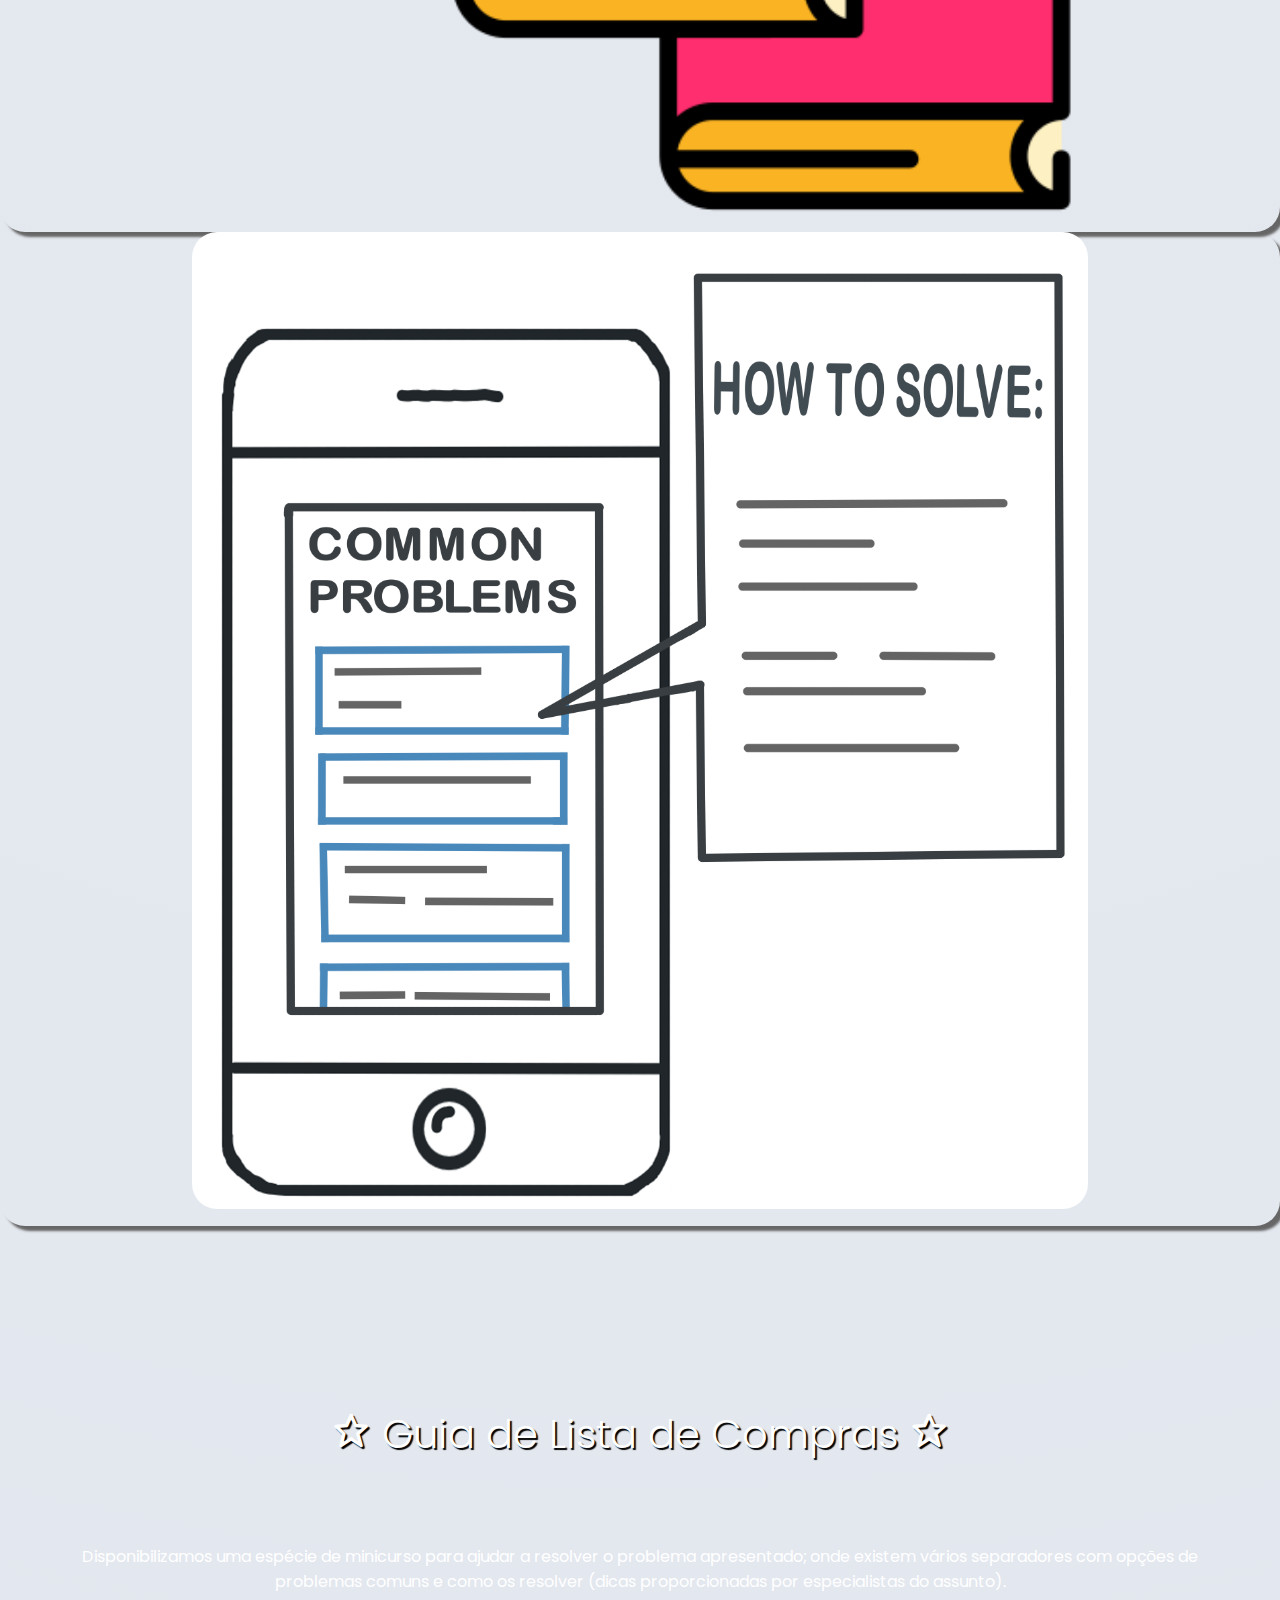
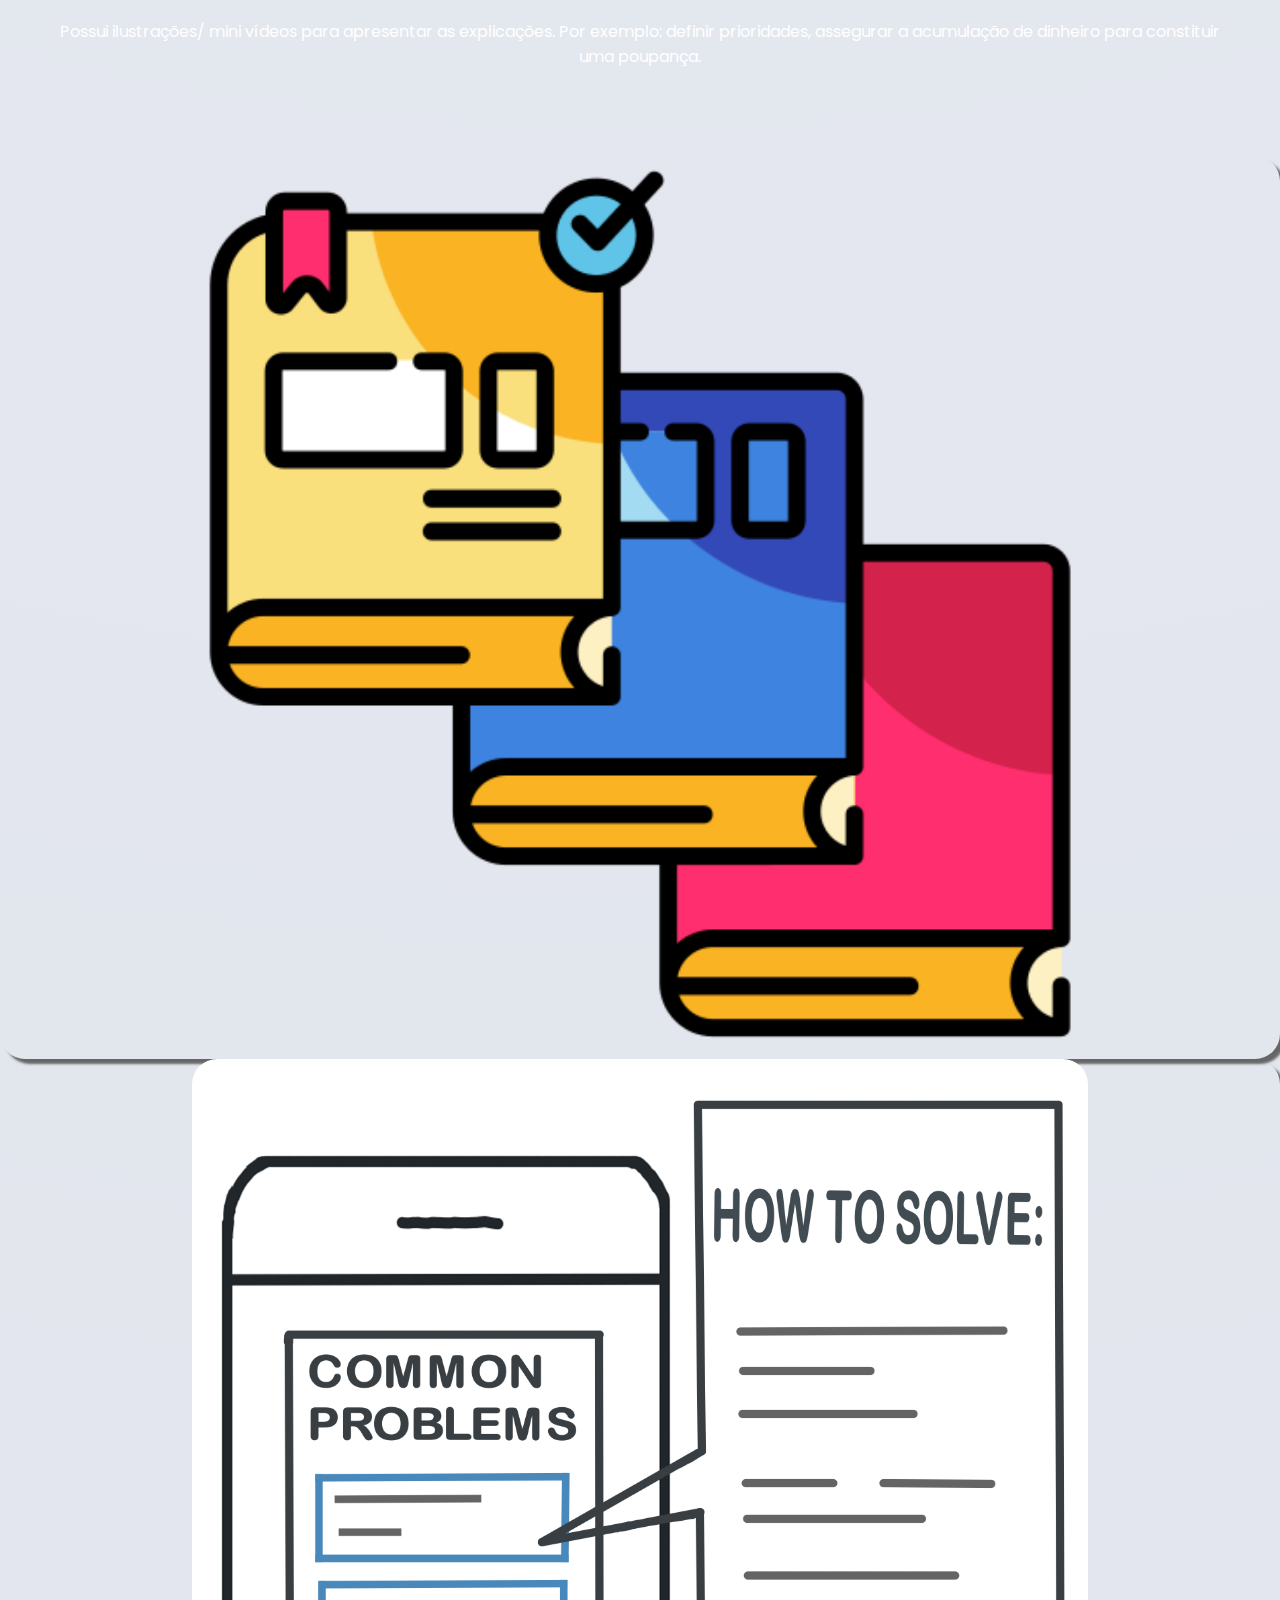
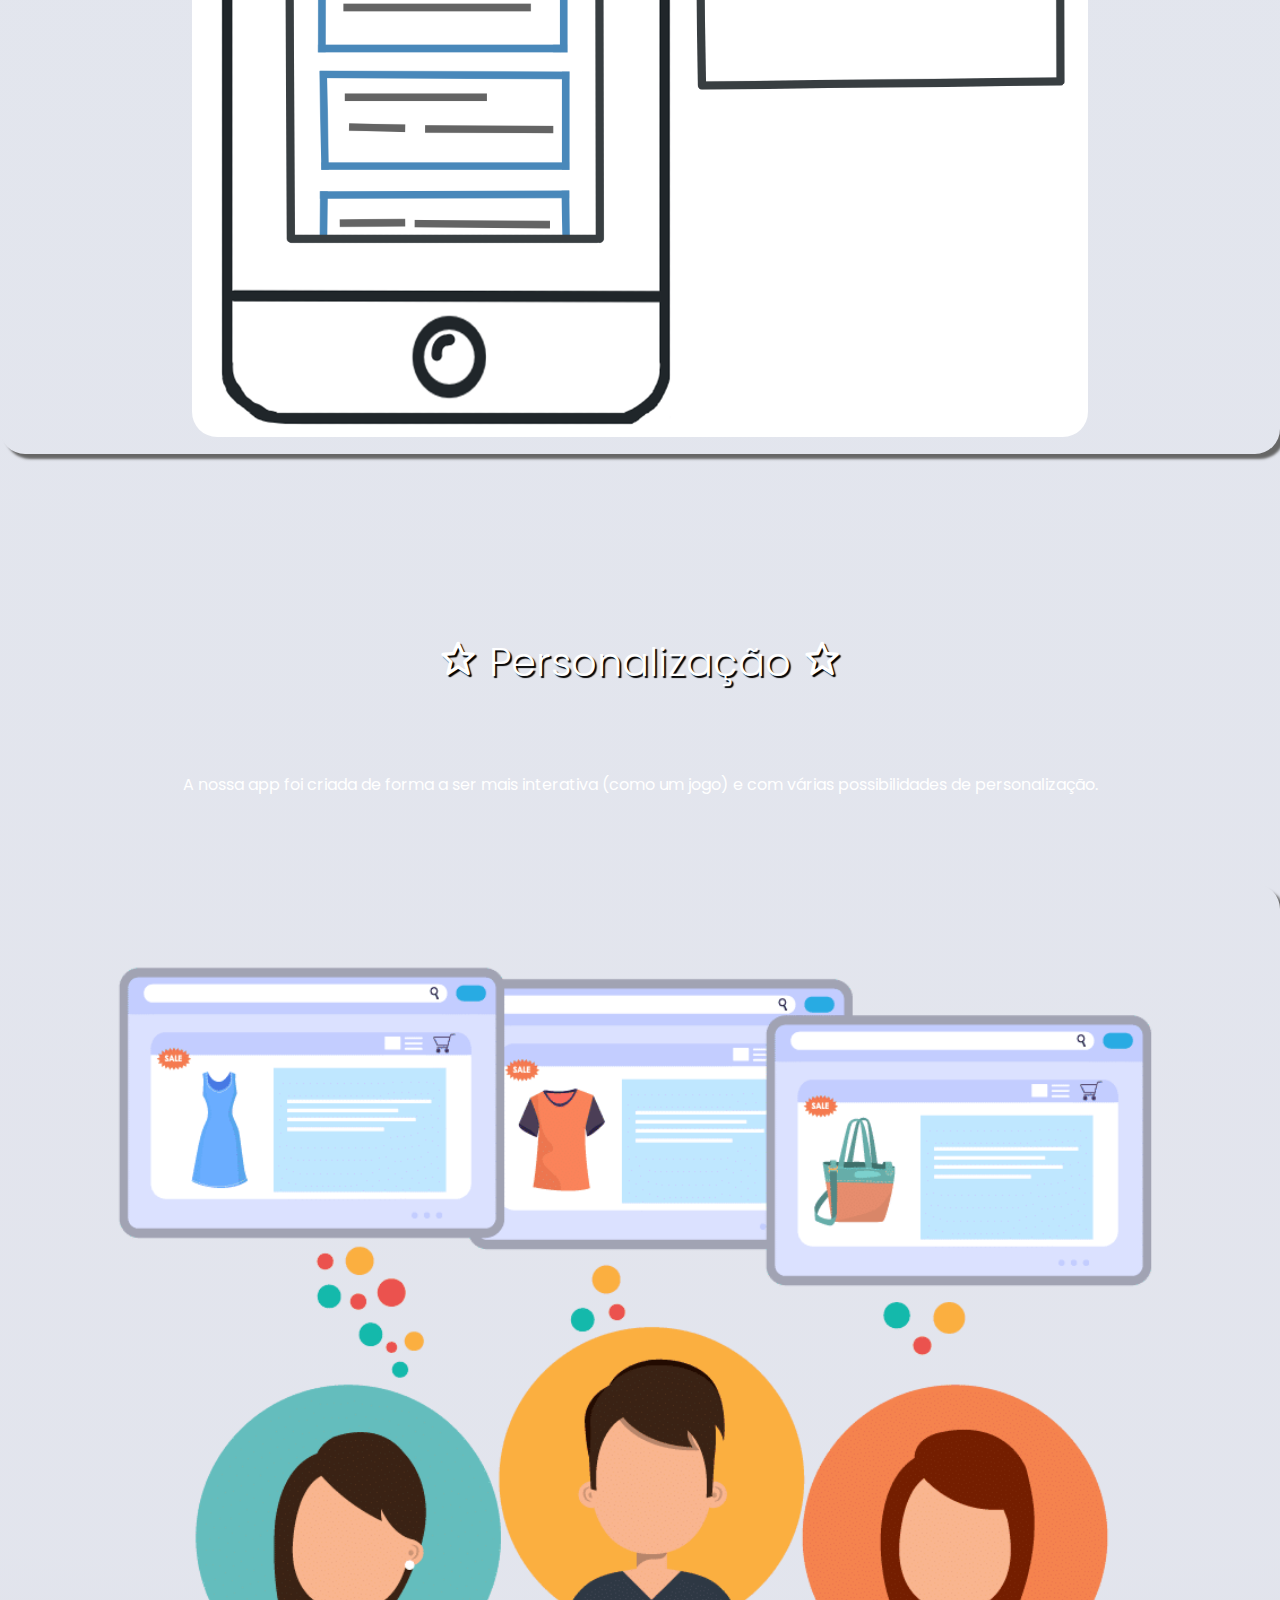
==== commit 6601926e: "final" ====
--- a/index.html
+++ b/index.html
@@ -16,7 +16,6 @@
 
 
   <style>
-
     body {
       background: rgb(154, 212, 244);
       background: radial-gradient(circle, rgba(154, 212, 244, 1) 0%, rgba(132, 141, 207, 1) 50%, rgba(105, 111, 159, 1) 100%);
@@ -27,8 +26,6 @@
 
     section {
       background-image: url("images/snow.png");
-      background-size: cover;
-      background-position: right;
     }
 
 
@@ -45,7 +42,6 @@
       clear: both;
       display: table;
     }
-
   </style>
 </head>
 
@@ -74,16 +70,17 @@
             <hr>
             </hr>
             <li><a class="menu__item" href="#">Home <i class="fa-solid fa-house"></i></a></li>
-            <li><a class="menu__item" href="#graf">Gráficos</a></li>
-            <li><a class="menu__item" href="#vp">Variação dos Preços</a></li>
-            <li><a class="menu__item" href="#poupa">Fundo de Poupança</a></li>
-            <li><a class="menu__item" href="#checklist">Checklist</a></li>
-            <li><a class="menu__item" href="#comida">Guia de Dietas</a></li>
-            <li><a class="menu__item" href="#curso">Minicurso</a></li>
+            <li><a class="menu__item" href="#graf">Gráficos <i class="fa-solid fa-chart-pie-simple"></i></a></li>
+            <li><a class="menu__item" href="#vp">Variação dos Preços <i class="fa-sharp fa-solid fa-tag"></i></a></li>
+            <li><a class="menu__item" href="#poupa">Fundo de Poupança <i class="fa-sharp fa-solid fa-piggy-bank"></i></a></li>
+            <li><a class="menu__item" href="#check">Checklist <i class="fa-solid fa-ballot-check"></i></a></li>
+            <li><a class="menu__item" href="#comida">Guia de Dietas <i class="fa-solid fa-plate-utensils"></i></a></li>
+            <li><a class="menu__item" href="#curso">Minicurso <i class="fa-sharp fa-solid fa-graduation-cap"></i></a></li>
+            <li><a class="menu__item" href="#compralist">Lista de Compras <i class="fa-sharp fa-solid fa-graduation-cap"></i></a></li>
             <li><a class="menu__item" href="#edit">Personalização <i class="fa-solid fa-pencil"></i></a></li>
             <li><a class="menu__item" href="#secure">Segurança <i class="fa-solid fa-lock"></i></a></li>
-            <li><a class="menu__item" href="#tabela">Comparação <i class="fa-solid fa-lock"></i></a></li>
-            <li><a class="menu__item" href="#reference">Referências <i class="fa-solid fa-lock"></i></a></li>
+            <li><a class="menu__item" href="#tabela">Comparação <i class="fa-solid fa-scale-unbalanced-flip"></i></i></a></li>
+            <li><a class="menu__item" href="#reference">Referências <i class="fa-solid fa-book-user"></i></i></a></li>
           </ul>
         </div>
       </div>
@@ -106,13 +103,14 @@
           <div class="row g-3 ">
             <div class="col-md-1"></div>
             <div class="col-md-10">
-          <h5 id="graf" class="card-title glow_green title" style="text-align: center;padding-top:10px;padding:30px;color:white"> <i class='bx bx-star bx-spin'></i>
-            Qual o nosso objetivo <i class='bx bx-star bx-spin'></i></h5>
-            <legend class="legend_desc" style="text-align:center;padding:50px;margin-bottom:30px">
-              Decidimos criar a app dindoney para ajudar as pessoas a ter uma noção mais geral das suas despesas, e do dinheiro que
-              possuem; de certa forma guiá-las para que consigam gerir/investir/poupar de uma forma mais eficiente. Desta forma,
-              adquirir a capacidade de criar hábitos saudáveis quando o assunto é gestão de dinheiro.
-            </legend>
+              <br><br>
+              <h5 id="title" class="card-title glow_green" style="text-align:center;padding:30px;padding-top:10px;color:white"> <i class='bx bx-star bx-spin'></i>
+                Qual o nosso objetivo <i class='bx bx-star bx-spin'></i></h5>
+              <legend class="legend_desc" style="text-align:center;padding:20px;margin-bottom:30px">
+                Decidimos criar a app dindoney para ajudar as pessoas a ter uma noção mais geral das suas despesas, e do dinheiro que
+                possuem; de certa forma guiá-las para que consigam gerir/investir/poupar de uma forma mais eficiente. Desta forma,
+                adquirir a capacidade de criar hábitos saudáveis quando o assunto é gestão de dinheiro.
+              </legend>
             </div>
           </div>
 
@@ -122,7 +120,7 @@
             <div class="col-md-1"></div>
             <div class="col-md-10">
               <h5 id="graf" class="card-title glow_green title" style="text-align: center;padding:30px;padding-top: 10px;color:white"> <i class='bx bx-star bx-spin'></i>
-                 Gráficos <i class='bx bx-star bx-spin'></i></h5>
+                Gráficos <i class='bx bx-star bx-spin'></i></h5>
 
               <legend class="legend_desc" style="text-align:center;padding:50px;margin-bottom:30px">
                 Apresentação de gráficos de gastos anuais, mensais, semanais e diários.
@@ -131,13 +129,13 @@
                 <div class="col-md-1 "></div>
                 <div class="col-md-4 img_div">
                   <img class="wd50 container" src="images/graficos_roda.png" alt=""><br>
-                  <label style="color:white;font-size:22px;padding-bottom:20px">[10]</label>
+
                 </div>
                 <div class="col-md-1 "></div>
 
                 <div class="col-md-4 img_div">
                   <img class="wd50 container" src="images/grafico_barras.png" alt=""><br>
-                  <label style="color:white;font-size:22px;padding-bottom:20px">[10]</label>
+
                 </div>
                 <div class="col-md-1 "></div>
 
@@ -159,227 +157,341 @@
               <div class="row g-3 container" style="margin-top:37px;margin-left:auto; margin-right:auto">
                 <div class="col-md-2 ">
                 </div>
+                <div class="col-md-8 img_div" style="box-shadow:0 0 0">
+                  <img class="wd50 container img_div" src="images/vp.png" style="width:60%;padding-bottom:10px" alt=""><br>
+
+                </div>
+                <div class="col-md-2">
+
+
+                </div>
+
+              </div>
+
+            </div>
+            <div class="col-md-3"></div>
+
+          </div>
+
+          <div class="row g-3 ">
+            <div class="col-md-1"></div>
+            <div class="col-md-10">
+              <h5 id="poupa" class="card-title glow_green title" style="text-align: center;padding:30px;padding-top: 10px;color:white"> <i class='bx bx-star bx-spin'></i>
+                Fundo de Poupança <i class='bx bx-star bx-spin'></i></h5>
+
+              <legend class="legend_desc" style="text-align:center;padding:50px;margin-bottom:30px"> Com o propósito escolhido pelo utilizador, seja guardar dinheiro para férias ou seguro de riscos. </legend>
+              <div class="row g-3 container" style="margin-top:37px;margin-left:auto; margin-right:auto">
+                <div class="col-md-4 ">
+                </div>
+                <div class="col-md-4 img_div">
+                  <img class="wd50 container" src="images/poupa.png" style="width:90%;margin-bottom:10px" alt=""><br>
+
+                </div>
+                <div class="col-md-4"></div>
+
+              </div>
+
+            </div>
+
+          </div>
+
+
+          <div class="row g-3 ">
+            <div class="col-md-1"></div>
+            <div class="col-md-10">
+
+              <h5 id="check" class="card-title glow_green title" style="text-align: center;padding:30px;padding-top: 10px;color:white"> <i class='bx bx-star bx-spin'></i>
+                Checklist <i class='bx bx-star bx-spin'></i></h5>
+
+              <legend class="legend_desc" style="text-align:center;padding:50px;margin-bottom:30px">
+                Checklist para os gastos. (listas para coisas especificas, exemplos: coisas que quero comprar este ano, coisas que gostava de comprar e os respetivos preços (num longo período de vida), o que vou precisar de comprar quando começar a
+                universidade). Além disso, também é possível organizar e selecionar os itens mais necessários. </legend>
+              <div class="row g-3 container" style="margin-top:37px;margin-left:auto; margin-right:auto">
+                <div class="col-md-1 "></div>
+                <div class="col-md-4 img_div">
+                  <img class="wd50 container" src="images/buy.png" alt=""><br>
+                </div>
+                <div class="col-md-1 "></div>
+
+                <div class="col-md-4 img_div">
+                  <img class="wd50 container" src="images/check.png" style="width:90%;margin-bottom:10px" alt=""><br>
+                </div>
+                <div class="col-md-1 "></div>
+
+              </div>
+
+            </div>
+            <div class="col-md-3"></div>
+
+          </div>
+
+
+
+          <div class="row g-3 ">
+            <div class="col-md-1"></div>
+            <div class="col-md-10">
+
+              <h5 id="comida" class="card-title glow_green title" style="text-align: center;padding:30px;padding-top: 10px;color:white"> <i class='bx bx-star bx-spin'></i>
+                Guia de Dietas <i class='bx bx-star bx-spin'></i></h5>
+
+              <legend class="legend_desc" style="text-align:center;padding:50px;margin-bottom:30px">
+                Ademais, também existe um separador que aconselha alimentos/ refeições dependendo da dieta(s) selecionada(s), como por exemplo vegetariana, vegan, pescetarianismo (alimentação baseada em alimentos vegetais em conjunto com peixe e
+                frutos do mar, retirando totalmente a carne).
+              </legend>
+              <div class="row g-3 container" style="margin-top:37px;margin-left:auto; margin-right:auto">
+                <div class="col-md-4 ">
+                </div>
+                <div class="col-md-4 img_div">
+                  <img class="wd50 container" src="images/saco.png" style="width:100%" alt=""><br>
+                </div>
+                <div class="col-md-4"></div>
+
+              </div>
+
+            </div>
+          </div>
+
+
+          <div class="row g-3 ">
+            <div class="col-md-1"></div>
+            <div class="col-md-10">
+
+              <h5 id="curso" class="card-title glow_green title" style="text-align: center;padding:30px;padding-top: 10px;color:white"> <i class='bx bx-star bx-spin'></i>
+                Minicurso <i class='bx bx-star bx-spin'></i></h5>
+
+              <legend class="legend_desc" style="text-align:center;padding:50px;margin-bottom:30px">
+                Disponibilizamos uma espécie de minicurso para ajudar a resolver o problema apresentado; onde existem vários separadores com opções de problemas comuns e como os resolver (dicas proporcionadas por especialistas do assunto).<br><br>
+                Possui ilustrações/ mini vídeos para apresentar as explicações. Por exemplo: definir prioridades, assegurar a acumulação de dinheiro para constituir uma poupança.
+              </legend>
+              <div class="row g-3 container" style="margin-top:37px;margin-left:auto; margin-right:auto">
+                <div class="col-md-1 "></div>
+                <div class="col-md-4 img_div">
+                  <img class="wd50 container" src="images/book.png" alt=""><br>
+                </div>
+                <div class="col-md-1 "></div>
+
+                <div class="col-md-4 img_div">
+                  <img class="wd50 container" src="images/prob.png" style="margin-bottom:10px" alt=""><br>
+                </div>
+                <div class="col-md-1 "></div>
+
+              </div>
+
+            </div>
+            <div class="col-md-3"></div>
+
+          </div>
+
+
+          <div class="row g-3 ">
+            <div class="col-md-1"></div>
+            <div class="col-md-10">
+
+              <h5 id="compralist" class="card-title glow_green title" style="text-align: center;padding:30px;padding-top: 10px;color:white"> <i class='bx bx-star bx-spin'></i>
+                Guia de Lista de Compras <i class='bx bx-star bx-spin'></i></h5>
+
+              <legend class="legend_desc" style="text-align:center;padding:50px;margin-bottom:30px">
+                Disponibilizamos uma espécie de minicurso para ajudar a resolver o problema apresentado; onde existem vários separadores com opções de problemas comuns e como os resolver (dicas proporcionadas por especialistas do assunto).<br><br>
+                Possui ilustrações/ mini vídeos para apresentar as explicações. Por exemplo: definir prioridades, assegurar a acumulação de dinheiro para constituir uma poupança.
+              </legend>
+              <div class="row g-3 container" style="margin-top:37px;margin-left:auto; margin-right:auto">
+                <div class="col-md-1 "></div>
+                <div class="col-md-4 img_div">
+                  <img class="wd50 container" src="images/book.png" alt=""><br>
+                </div>
+                <div class="col-md-1 "></div>
+
+                <div class="col-md-4 img_div">
+                  <img class="wd50 container" src="images/prob.png" style="margin-bottom:10px" alt=""><br>
+                </div>
+                <div class="col-md-1 "></div>
+
+              </div>
+
+            </div>
+            <div class="col-md-3"></div>
+
+          </div>
+
+
+          <div class="row g-3 ">
+            <div class="col-md-1"></div>
+            <div class="col-md-10">
+
+              <h5 id="edit" class="card-title glow_green title" style="text-align: center;padding:30px;padding-top: 10px;color:white"> <i class='bx bx-star bx-spin'></i>
+                Personalização <i class='bx bx-star bx-spin'></i></h5>
+
+              <legend class="legend_desc" style="text-align:center;padding:50px;margin-bottom:30px">
+                A nossa app foi criada de forma a ser mais interativa (como um jogo) e com várias possibilidades de personalização.
+              </legend>
+              <div class="row g-3 container" style="margin-top:37px;margin-left:auto; margin-right:auto">
+                <div class="col-md-3 ">
+                </div>
+                <div class="col-md-6 img_div">
+                  <img class="wd50 container" src="images/edit.png" style="width:85%" alt=""><br>
+                </div>
+                <div class="col-md-3"></div>
+
+              </div>
+
+            </div>
+          </div>
+
+
+          <div class="row g-3 ">
+            <div class="col-md-1"></div>
+            <div class="col-md-10">
+
+              <h5 id="secure" class="card-title glow_green title" style="text-align: center;padding:30px;padding-top: 10px;color:white"> <i class='bx bx-star bx-spin'></i>
+                Segurança <i class='bx bx-star bx-spin'></i></h5>
+
+              <legend class="legend_desc" style="text-align:center;padding:50px;margin-bottom:30px">
+                Garantimos acesso seguro para a entrada e saída de informação.
+              </legend>
+              <div class="row g-3 container" style="margin-top:37px;margin-left:auto; margin-right:auto">
+                <div class="col-md-1 "></div>
+                <div class="col-md-4 img_div">
+                  <img class="wd50 container" src="images/security.png" style="width:75%;margin-bottom:10px" alt=""><br>
+                </div>
+                <div class="col-md-1 "></div>
+
+                <div class="col-md-4 img_div">
+                  <img class="wd50 container" src="images/securemo.png" style="width:75%;" alt=""><br>
+                </div>
+                <div class="col-md-1 "></div>
+
+              </div>
+
+            </div>
+
+          </div>
+
+
+          <div class="row g-3 ">
+            <div class="col-md-1"></div>
+            <div class="col-md-10">
+
+              <h5 id="tabela" class="card-title glow_green title" style="text-align: center;padding:30px;padding-top: 10px;color:white"> <i class='bx bx-star bx-spin'></i>
+                Comparação com outras aplicações <i class='bx bx-star bx-spin'></i></h5>
+              <div class="row g-3 container" style="margin-top:37px;margin-left:auto; margin-right:auto">
+                <div class="col-md-2 ">
+                </div>
                 <div class="col-md-8 img_div">
-                  <img class="wd50 container" src="images/vp.png" alt=""><br>
-                  <label style="color:white;font-size:22px;padding-bottom:20px">[10]</label>
-                </div>
+                  <img class="wd50" src="images/tabela.png" style="width:100%;margin-bottom:10px" alt=""><br>
+                </div>
+                <div class="col-md-2"></div>
+
+              </div>
+
+            </div>
+          </div>
+
+
+          <div class="row g-3 ">
+            <div class="col-md-1"></div>
+            <div class="col-md-10">
+              <h5 id="reference" class="card-title glow_green title" style="text-align: center;padding:30px;margin-bottom: 30px;padding-top: 10px;color:white"> <i class='bx bx-star bx-spin'></i>
+                Referências<i class='bx bx-star bx-spin'></i></h5>
+
+
+              <dl class="row g-3 div_referencias">
+                <div class="col-md-3">
+                  <dt class="dt_title glow_ref">Gráficos</dt>
+                  <dd class="dd_text">1. Gonçalves, M. (2022) </dd>
+                  <dd class="dd_text">2. Gonçalves, M. (2022) </dd>
+                </div>
+                <div class="col-md-3">
+                  <dt class="dt_title glow_ref"> Variação de Preços</dt>
+                  <dd class="dd_text"> Gonçalves, M. (2022) </dd>
+                </div>
+                <div class="col-md-3">
+                  <dt class="dt_title glow_ref">Fundo de Poupança</dt>
+                  <dd class="dd_text"> <span style="font-style:italic">(Search Results for Save Money - Flaticon, n.d.)</span><br>
+                    <a target="_blank" href="https://www.flaticon.com/free-icon/jar_8049428?term=save%20money&related_id=8049428" style="text-decoration:none">Link</a>
+                  </dd>
+                </div>
+                <div class="col-md-3">
+                  <dt class="dt_title glow_ref">Checklist</dt>
+                  <dd class="dd_text">1. Gonçalves, M. (2022) </dd>
+                  <dd class="dd_text">2. <span style="font-style:italic">(Search Results for Lists - Flaticon, n.d.) </span><br>
+                    <a target="_blank" href="https://www.flaticon.com/free-icon/check-list_2889363?term=lists&page=1&position=54&page=1&position=54&related_id=2889363&origin=search " style="text-decoration:none">Link</a>
+                  </dd>
+                </div>
+
                 <div class="col-md-2">
-
-
-                </div>
-
-              </div>
-
-            </div>
-            <div class="col-md-3"></div>
-
-          </div>
-
-          <div class="row g-3 ">
-            <div class="col-md-1"></div>
-            <div class="col-md-10">
-              <h5 id="poupa" class="card-title glow_green title" style="text-align: center;padding:30px;padding-top: 10px;color:white"> <i class='bx bx-star bx-spin'></i>
-                 Fundo de Poupança <i class='bx bx-star bx-spin'></i></h5>
-
-              <legend class="legend_desc" style="text-align:center;padding:50px;margin-bottom:30px"> Com o propósito escolhido pelo utilizador, seja guardar dinheiro para férias ou seguro de riscos.  </legend>
-              <div class="row g-3 container" style="margin-top:37px;margin-left:auto; margin-right:auto">
-                <div class="col-md-2 ">
-                </div>
-                <div class="col-md-8 img_div">
-                  <img class="wd50 container" src="images/poupa.png" alt=""><br>
-                  <label style="color:white;font-size:22px;padding-bottom:20px">[10]</label>
-                </div>
-                <div class="col-md-2"></div>
-
-              </div>
-
-            </div>
-            <div class="col-md-3"></div>
-
-          </div>
-
-
-          <div class="row g-3 ">
-            <div class="col-md-1"></div>
-            <div class="col-md-10">
-
-              <h5 id="check" class="card-title glow_green title" style="text-align: center;padding:30px;padding-top: 10px;color:white"> <i class='bx bx-star bx-spin'></i>
-                 Checklist <i class='bx bx-star bx-spin'></i></h5>
-
-              <legend class="legend_desc" style="text-align:center;padding:50px;margin-bottom:30px">
-                Checklist para os gastos. (listas para coisas especificas, exemplos: coisas que quero comprar este ano, coisas que gostava de comprar e os respetivos preços (num longo período de vida), o que vou precisar de comprar quando começar a universidade).  Além disso, também é possível organizar e selecionar os itens mais necessários.  </legend>
-              <div class="row g-3 container" style="margin-top:37px;margin-left:auto; margin-right:auto">
-                <div class="col-md-1 "></div>
-                <div class="col-md-4 img_div">
-                  <img class="wd50 container" src="images/buy.png" alt=""><br>
-                  <label style="color:white;font-size:22px;padding-bottom:20px">[10]</label>
-                </div>
-                <div class="col-md-1 "></div>
-
-                <div class="col-md-4 img_div">
-                  <img class="wd50 container" src="images/check.png" alt=""><br>
-                  <label style="color:white;font-size:22px;padding-bottom:20px">[10]</label>
-                </div>
-                <div class="col-md-1 "></div>
-
-              </div>
-
-            </div>
-            <div class="col-md-3"></div>
-
-          </div>
-
-
-
-          <div class="row g-3 ">
-            <div class="col-md-1"></div>
-            <div class="col-md-10">
-
-              <h5 id="comida" class="card-title glow_green title" style="text-align: center;padding:30px;padding-top: 10px;color:white"> <i class='bx bx-star bx-spin'></i>
-                 Guia de Dietas <i class='bx bx-star bx-spin'></i></h5>
-
-              <legend class="legend_desc" style="text-align:center;padding:50px;margin-bottom:30px">
-                Ademais, também existe um separador que aconselha alimentos/ refeições dependendo da dieta(s) selecionada(s), como por exemplo vegetariana, vegan, pescetarianismo (alimentação baseada em alimentos vegetais em conjunto com peixe e frutos do mar, retirando totalmente a carne).
-              </legend>
-                <div class="row g-3 container" style="margin-top:37px;margin-left:auto; margin-right:auto">
-                  <div class="col-md-2 ">
-                  </div>
-                  <div class="col-md-8 img_div">
-                    <img class="wd50 container" src="images/saco.png" alt=""><br>
-                    <label style="color:white;font-size:22px;padding-bottom:20px">[10]</label>
-                  </div>
-                  <div class="col-md-2"></div>
-
-            </div>
-            <div class="col-md-3"></div>
-
-          </div>
-        </div>
-
-
-          <div class="row g-3 ">
-            <div class="col-md-1"></div>
-            <div class="col-md-10">
-
-              <h5 id="curso" class="card-title glow_green title" style="text-align: center;padding:30px;padding-top: 10px;color:white"> <i class='bx bx-star bx-spin'></i>
-                 Minicurso <i class='bx bx-star bx-spin'></i></h5>
-
-              <legend class="legend_desc" style="text-align:center;padding:50px;margin-bottom:30px">
-                Disponibilizamos uma espécie de minicurso para ajudar a resolver o problema apresentado; onde existem vários separadores com opções de problemas comuns e como os resolver (dicas proporcionadas por especialistas do assunto).<br><br>
-Possui ilustrações/ mini vídeos para apresentar as explicações. Por exemplo: definir prioridades, assegurar a acumulação de dinheiro para constituir uma poupança.
-</legend>
-<div class="row g-3 container" style="margin-top:37px;margin-left:auto; margin-right:auto">
-                <div class="col-md-1 "></div>
-                <div class="col-md-4 img_div">
-                  <img class="wd50 container" src="images/book.png" alt=""><br>
-                  <label style="color:white;font-size:22px;padding-bottom:20px">[10]</label>
-                </div>
-                <div class="col-md-1 "></div>
-
-                <div class="col-md-4 img_div">
-                  <img class="wd50 container" src="images/prob.png" alt=""><br>
-                  <label style="color:white;font-size:22px;padding-bottom:20px">[10]</label>
-                </div>
-                <div class="col-md-1 "></div>
-
-              </div>
-
-            </div>
-            <div class="col-md-3"></div>
-
-          </div>
-
-
-          <div class="row g-3 ">
-            <div class="col-md-1"></div>
-            <div class="col-md-10">
-
-              <h5 id="edit" class="card-title glow_green title" style="text-align: center;padding:30px;padding-top: 10px;color:white"> <i class='bx bx-star bx-spin'></i>
-                 Personalização <i class='bx bx-star bx-spin'></i></h5>
-
-              <legend class="legend_desc" style="text-align:center;padding:50px;margin-bottom:30px">
-                A nossa app foi criada de forma a ser mais interativa (como um jogo) e com várias possibilidades de personalização.
-              </legend>
-                <div class="row g-3 container" style="margin-top:37px;margin-left:auto; margin-right:auto">
-                  <div class="col-md-2 ">
-                  </div>
-                  <div class="col-md-8 img_div">
-                    <img class="wd50 container" src="images/edit.png" alt=""><br>
-                    <label style="color:white;font-size:22px;padding-bottom:20px">[10]</label>
-                  </div>
-                  <div class="col-md-2"></div>
-
-            </div>
-            <div class="col-md-3"></div>
-
-          </div>
-        </div>
-
-
-        <div class="row g-3 ">
-          <div class="col-md-1"></div>
-          <div class="col-md-10">
-
-            <h5 id="secure" class="card-title glow_green title" style="text-align: center;padding:30px;padding-top: 10px;color:white"> <i class='bx bx-star bx-spin'></i>
-               Segurança <i class='bx bx-star bx-spin'></i></h5>
-
-            <legend class="legend_desc" style="text-align:center;padding:50px;margin-bottom:30px">
-              Garantimos acesso seguro para a entrada e saída de informação.
-              </legend>
-              <div class="row g-3 container" style="margin-top:37px;margin-left:auto; margin-right:auto">
-              <div class="col-md-1 "></div>
-              <div class="col-md-4 img_div">
-                <img class="wd50 container" src="images/security.png" alt=""><br>
-                <label style="color:white;font-size:22px;padding-bottom:20px">[10]</label>
-              </div>
-              <div class="col-md-1 "></div>
-
-              <div class="col-md-4 img_div">
-                <img class="wd50 container" src="images/securemo.png" alt=""><br>
-                <label style="color:white;font-size:22px;padding-bottom:20px">[10]</label>
-              </div>
-              <div class="col-md-1 "></div>
-
-            </div>
-
-          </div>
-          <div class="col-md-3"></div>
-
-        </div>
-
-
-        <div class="row g-3 ">
-          <div class="col-md-1"></div>
-          <div class="col-md-10">
-
-            <h5 id="tabela" class="card-title glow_green title" style="text-align: center;padding:30px;padding-top: 10px;color:white"> <i class='bx bx-star bx-spin'></i>
-               Comparação com outras aplicações <i class='bx bx-star bx-spin'></i></h5>
-              <div class="row g-3 container" style="margin-top:37px;margin-left:auto; margin-right:auto">
-                <div class="col-md-2 ">
-                </div>
-                <div class="col-md-8 img_div">
-                  <img class="wd50" src="images/tabela.png" alt=""><br>
-                  <label style="color:white;font-size:22px;padding-bottom:20px">[10]</label>
-                </div>
-                <div class="col-md-2"></div>
-
-          </div>
-          <div class="col-md-3"></div>
+                  <dt class="dt_title glow_ref">Guia de Dietas</dt>
+                  <dd class="dd_text">Gonçalves, M. (2022) </dd>
+                </div>
+                <div class="col-md-2">
+                  <dt class="dt_title glow_ref"> Minicurso</dt>
+                  <dd class="dd_text">1. <span style="font-style:italic"> (Resultados Da Pesquisa Para Curso Online - Flaticon, n.d.) </span><br>
+                    <a target="_blank" href="https://www.flaticon.com/br/icone-gratis/curso-online_3352681?term=curso%20online&page=1&position=44&page=1&position=44&related_id=3352681&origin=search  " style="text-decoration:none">Link</a>
+                  </dd>
+                  <dd class="dd_text">2. Gonçalves, M. (2022) </dd>
+                </div>
+                <div class="col-md-3">
+                  <dt class="dt_title glow_ref">Guia de Lista de Compras</dt>
+                  <dd class="dd_text"><span style="font-style:italic"> (Search Results for List - Flaticon, n.d.) </span><br>
+                    <a target="_blank" href="https://www.flaticon.com/free-icon/to-do-list_3176366?term=list&page=1&position=16&page=1&position=16&related_id=3176366&origin=search " style="text-decoration:none">Link</a>
+                  </dd>
+                </div>
+                <div class="col-md-2">
+                  <dt class="dt_title glow_ref">Personalização</dt>
+                  <dd class="dd_text">
+                    <a target="_blank" href="https://socital.com/wp-content/uploads/2016/12/recommendation-avatars-mob.png" style="text-decoration:none">Link</a>
+                  </dd>
+                </div>
+                <div class="col-md-3">
+                  <dt class="dt_title glow_ref">Segurança</dt>
+                  <dd class="dd_text">1. <a target="_blank" href="https://cdn-icons-png.flaticon.com/512/2592/2592258.png" style="text-decoration:none">Link</a>
+                  </dd>
+                  <dd class="dd_text">2. <span style="font-style:italic">(Resultados Da Pesquisa Para Seguranca Online - Flaticon, n.d.)</span><br>
+                    <a target="_blank" href="https://www.flaticon.com/br/icone-gratis/forma-de-pagamento_313201?term=seguranca%20online&related_id=313201 " style="text-decoration:none">Link</a>
+                  </dd>
+                </div>
+
+                <div class="col-md-6">
+                  <dt class="dt_title glow_ref">Comparação</dt>
+                  <dd class="dd_text" style="font-style:italic">
+                    1. (Money Pro - Pagamentos, Orçamentos e Contas Correntes Com Sincronização - Android, n.d.)
+                  </dd>
+                  <dd class="dd_text">
+                    2. (Mobills: Controle Financeiro – Apps No Google Play, n.d.)<br>
+
+                          (Mobills: Finanças e Cartões, n.d.)
+                  </dd>
+                  <dd class="dd_text">
+                    3. (Organizze - Finanças Pessoais – Apps No Google Play, n.d.)<br>
+
+                      (Organizze: Controle Financeiro Pessoal Para Web, IPhone e Android, n.d.)
+
+                  </dd>
+                </div>
+                <div class="col-md-6">
+                  <dt class="dt_title glow_ref">Fundo</dt>
+
+                  <dd class="dd_text"><span style="font-style:italic">(Search Results for Money - Flaticon, n.d.)</span><br>
+                    <a target="_blank" href="https://www.flaticon.com/free-icon/money_2933116?term=money&page=1&position=26&page=1&position=26&related_id=2933116&origin=search" style="text-decoration:none">Link</a>
+                  </dd>
+                </div>
+              </dl>
+
+
+
+            </div>
+          </div>
+
+
+
+
+
+
+
+
+
 
         </div>
       </div>
-
-
-
-
-
-
-
-
-        </>
-
-      </div>
-
     </div>
   </section>
 </body>
--- a/style.css
+++ b/style.css
@@ -698,6 +698,29 @@
   to {
     text-shadow: 0 0 5px #8e36a7, 0 0 10px rgba(106,5,135,0.9), 0 0 15px rgba(106,5,135,0.9), 0 0 20px rgba(106,5,135,0.9),
                  0 0 20px rgba(106,5,135,0.9), 0 0 30px rgba(106,5,135,0.9), 0 0 40px rgba(106,5,135,0.9);
+  }
+}
+
+
+
+.glow_ref{
+  text-align: center;
+  -webkit-animation: glow_ref 1s ease-in-out infinite alternate;
+  -moz-animation: glow_ref 1s ease-in-out infinite alternate;
+  animation: glow_ref 1s ease-in-out infinite alternate;
+  text-shadow: 0.5px 0.5px 0px black;
+
+}
+
+
+@-webkit-keyframes glow_ref {
+  from {
+    text-shadow: 0 0 0px #8e36a7, 0 0 1px rgba(179,88,205,0.85), 0 0 1px rgba(179,88,205,0.85), 0 0 1px rgba(179,88,205,0.85),
+                 0 0 1px rgba(99,60,133,0.9), 0 0 1px rgba(99,60,133,0.9), 0 0 1px rgba(99,60,133,0.9));
+  }
+  to {
+    text-shadow: 0 0 1px #8e36a7, 0 0 5px rgba(106,5,135,0.9), 0 0 1px rgba(106,5,135,0.9), 0 0 1px rgba(106,5,135,0.9),
+                 0 0 1px rgba(106,5,135,0.9), 0 0 2px rgba(106,5,135,0.9), 0 0 5px rgba(106,5,135,0.9);
   }
 }
 
@@ -851,7 +874,7 @@
 padding-left: 0px !important;
 }
 .wd50{
-  width: 60%;
+  width: 70%;
   text-align: center;
   border-radius:25px;
 
@@ -877,3 +900,27 @@
   transform: scale(1.2);
   transition: 1s;
 }
+
+.dt_title{
+  color: white;
+  text-shadow: 3px 3px 3px black;
+  font-size:155%;
+  margin-top: 20px;
+  padding-bottom: 10px;
+  /*padding-top: 20px;*/
+}
+
+.dd_text{
+
+  color: white;
+
+  font-size:105%;
+}
+
+.div_referencias{
+  background: linear-gradient(180deg, rgba(169, 170, 164, 0.9) 25%, rgba(132, 133, 127, 0.8) 75%, rgba(58,58,57,0.7) 100%);
+  border-radius: 30px;
+  padding-bottom: 20px;
+  border: 5px groove rgba(87, 87, 87, 0.5);
+
+}
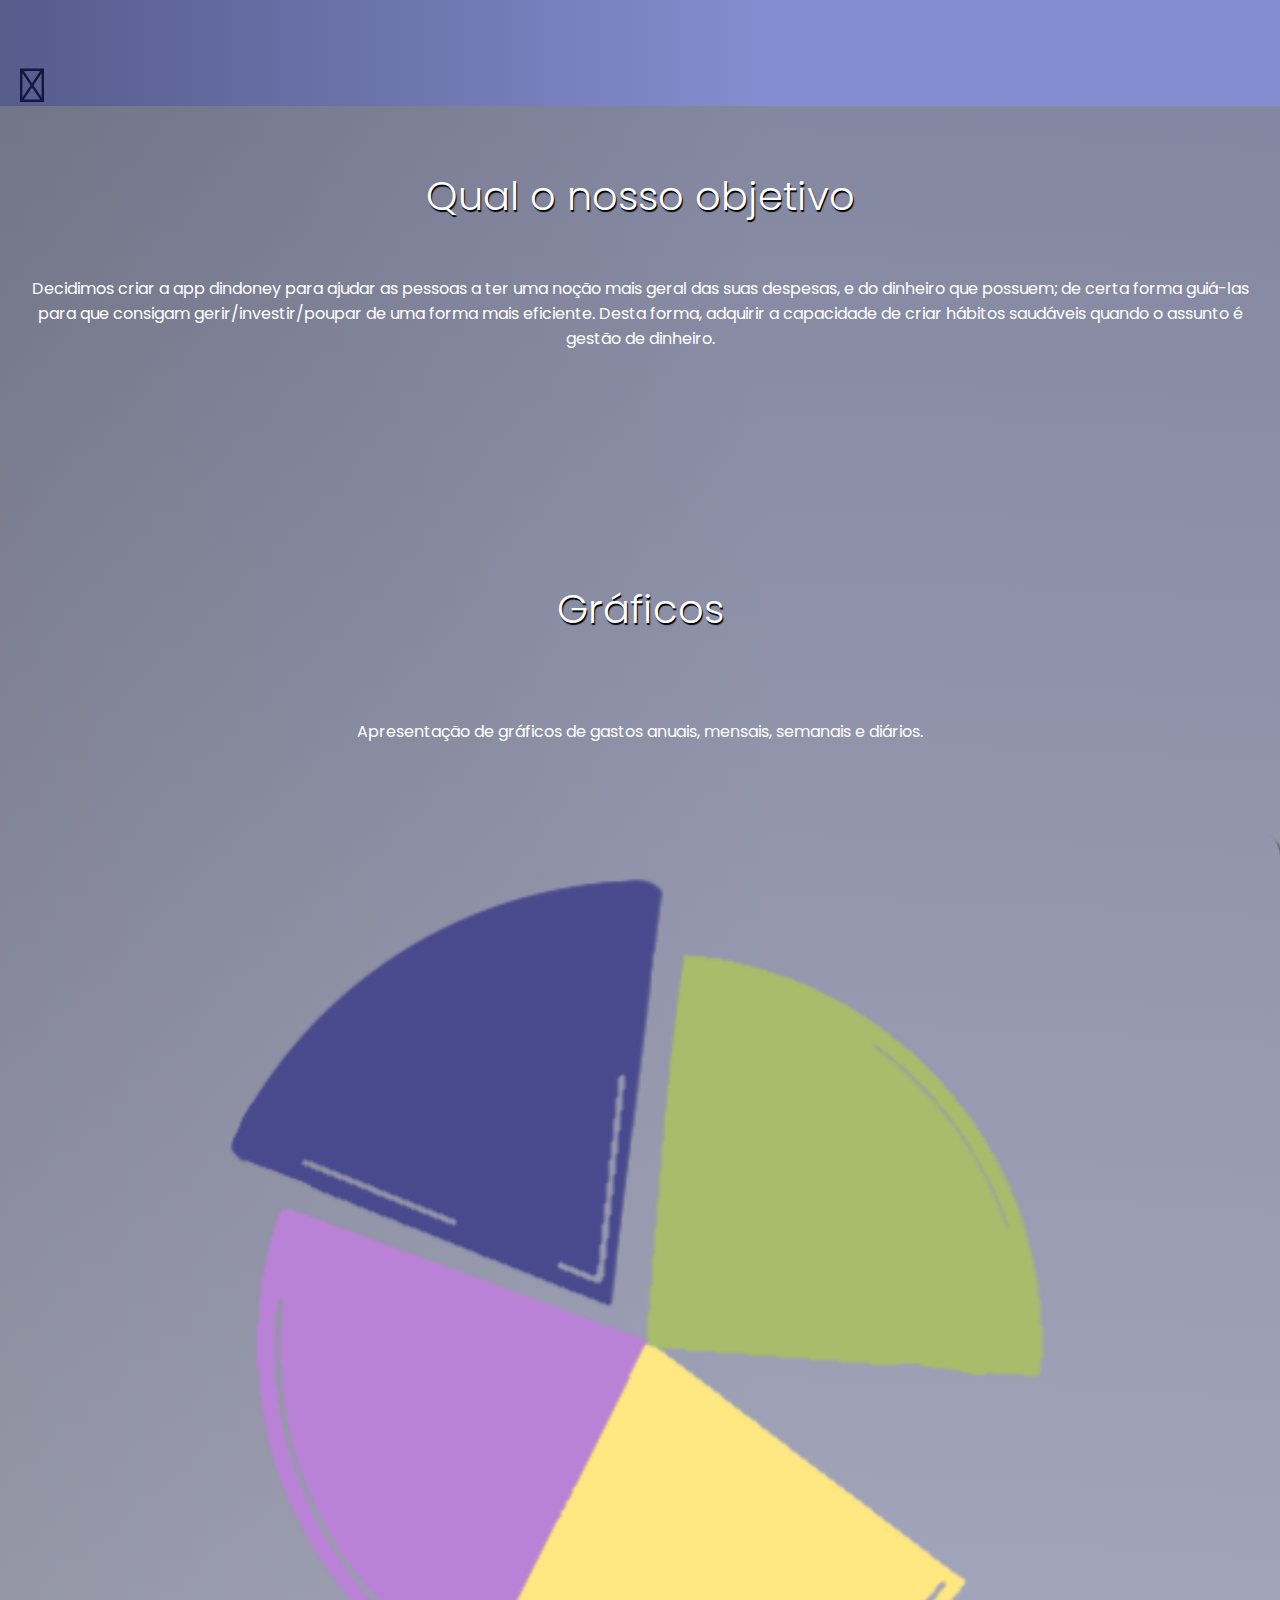
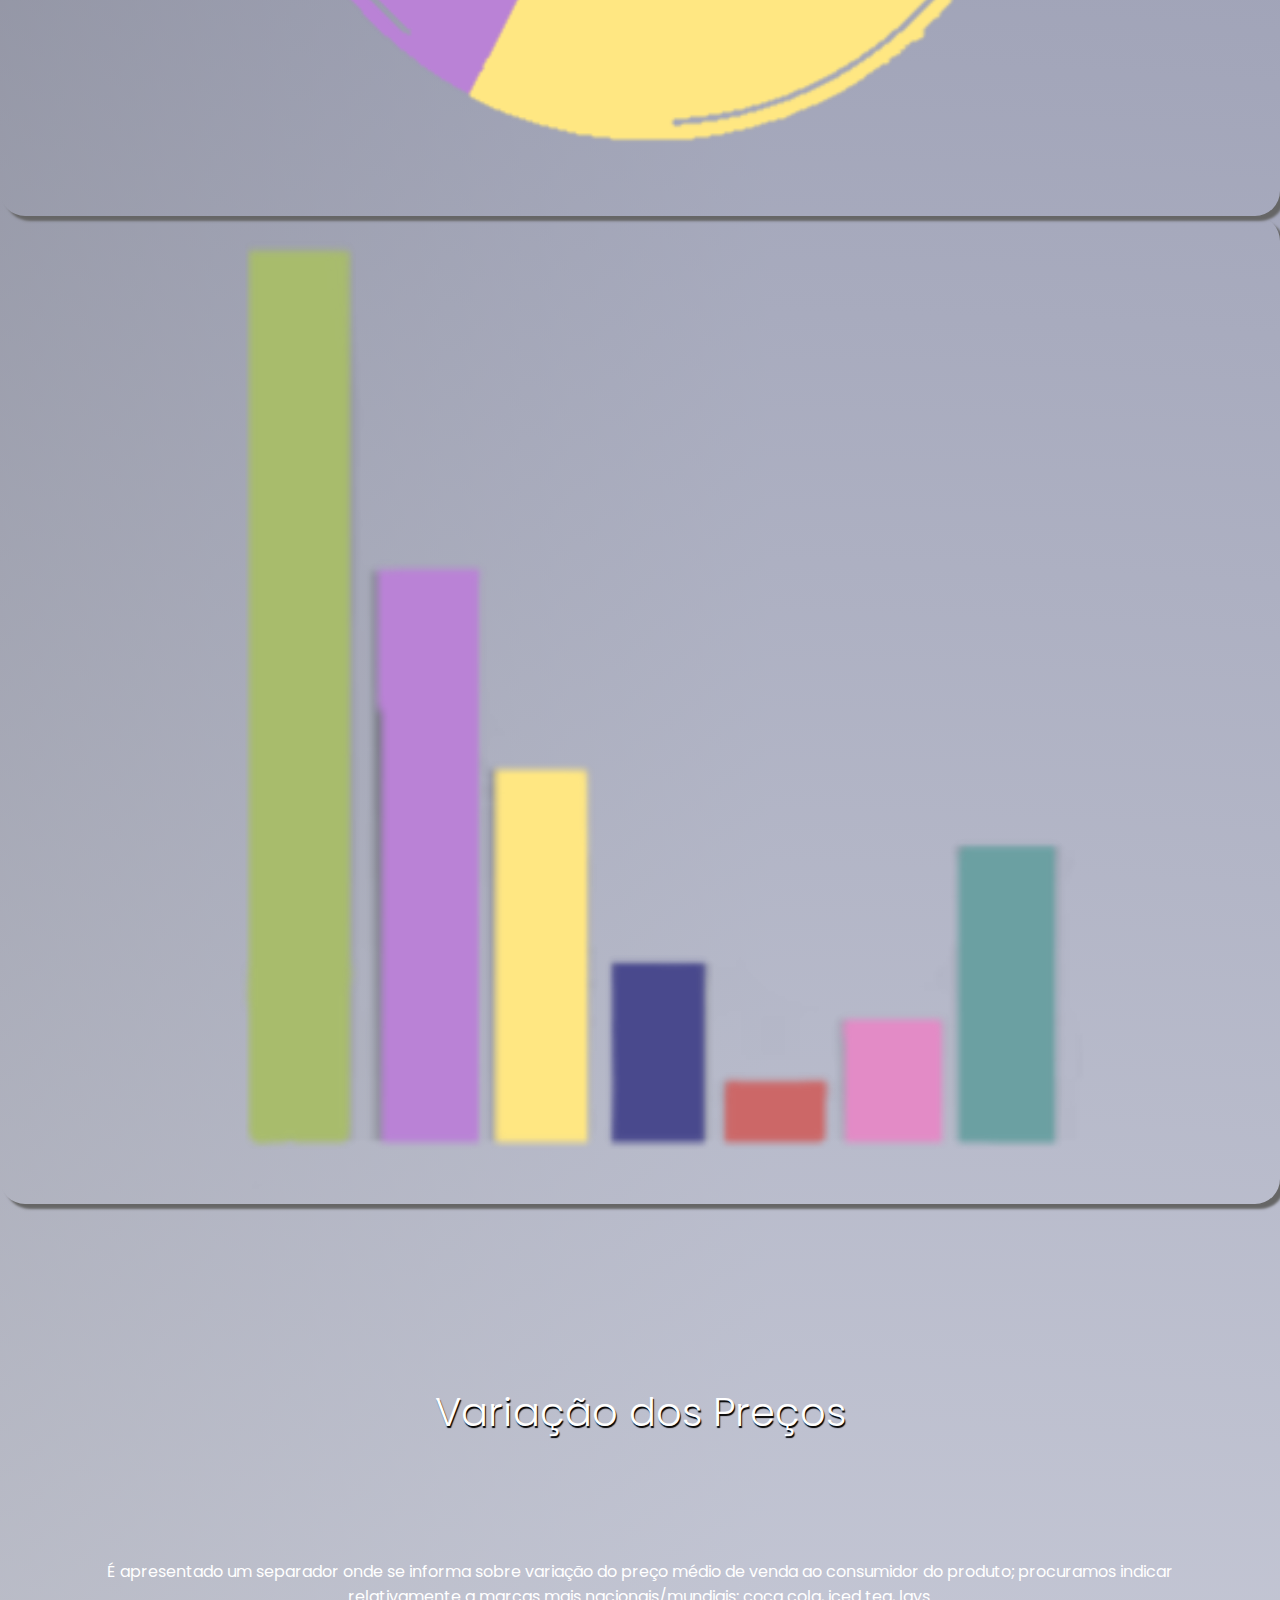
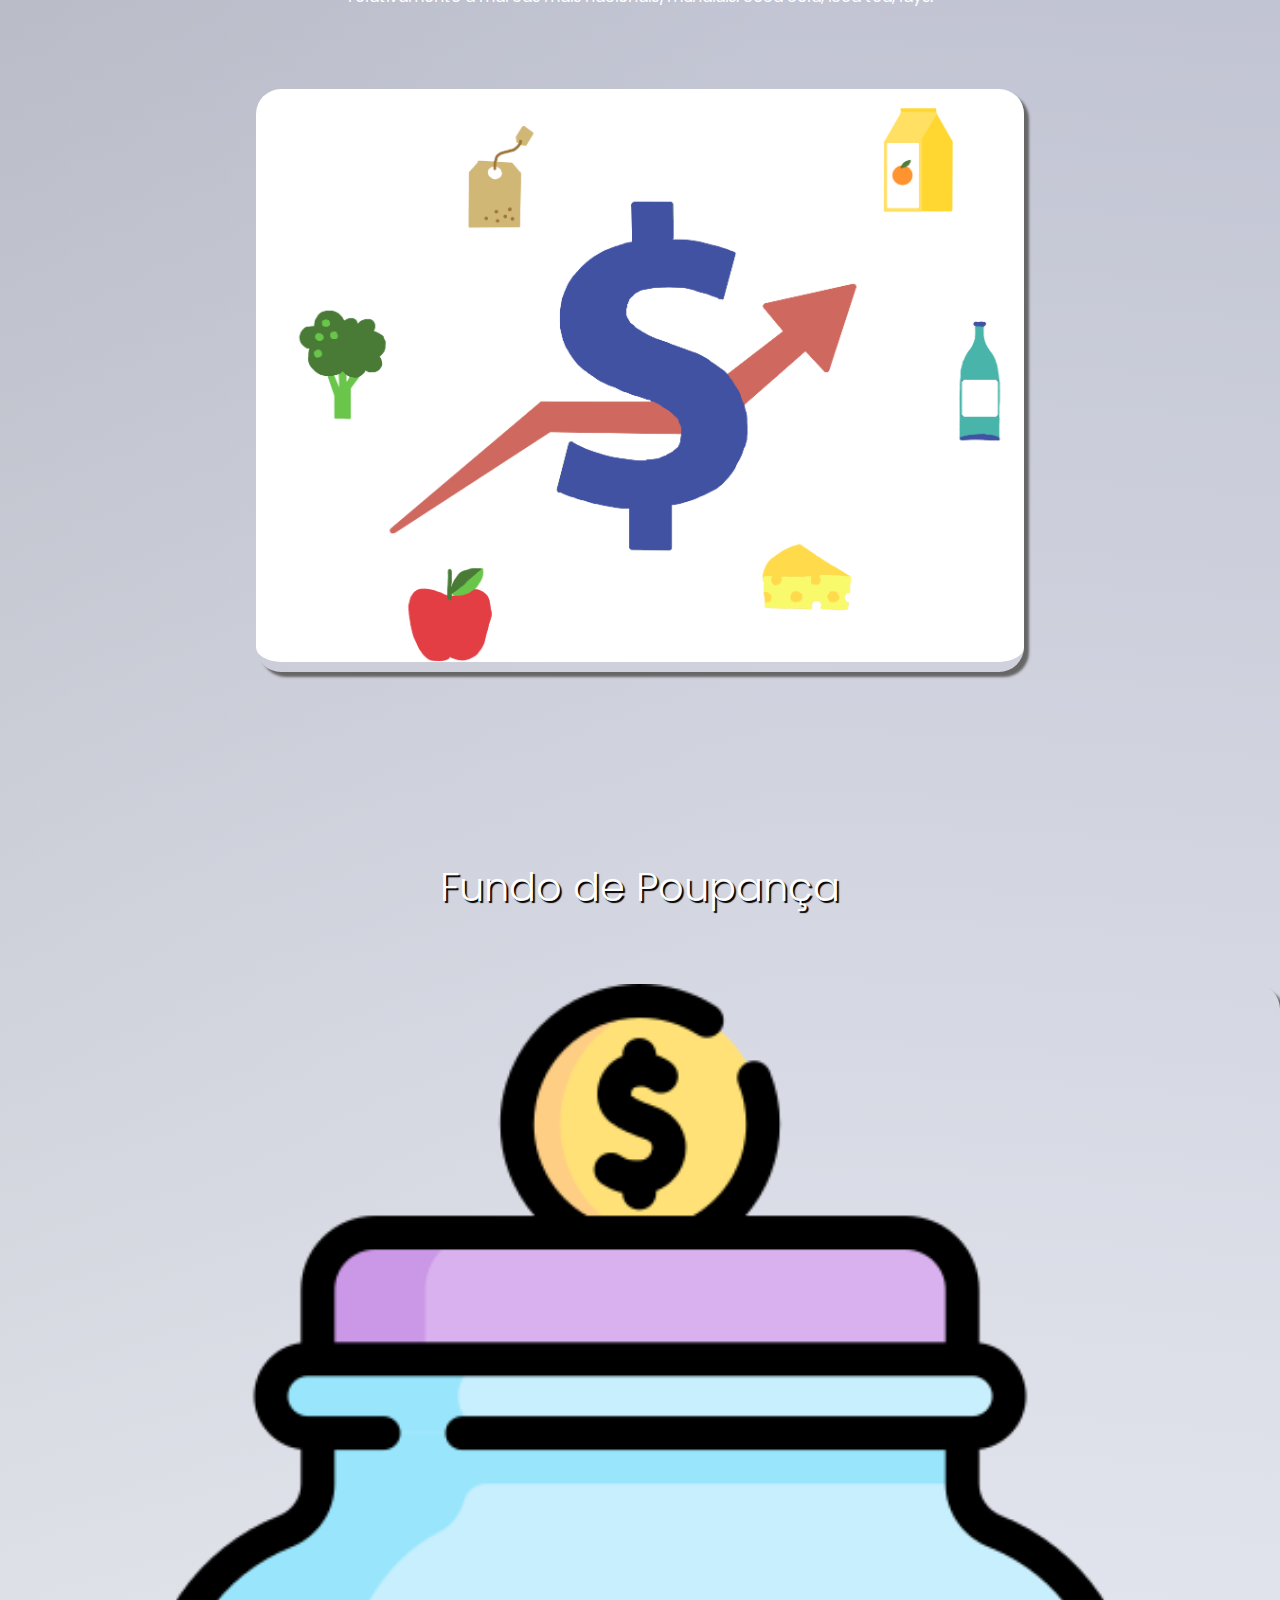
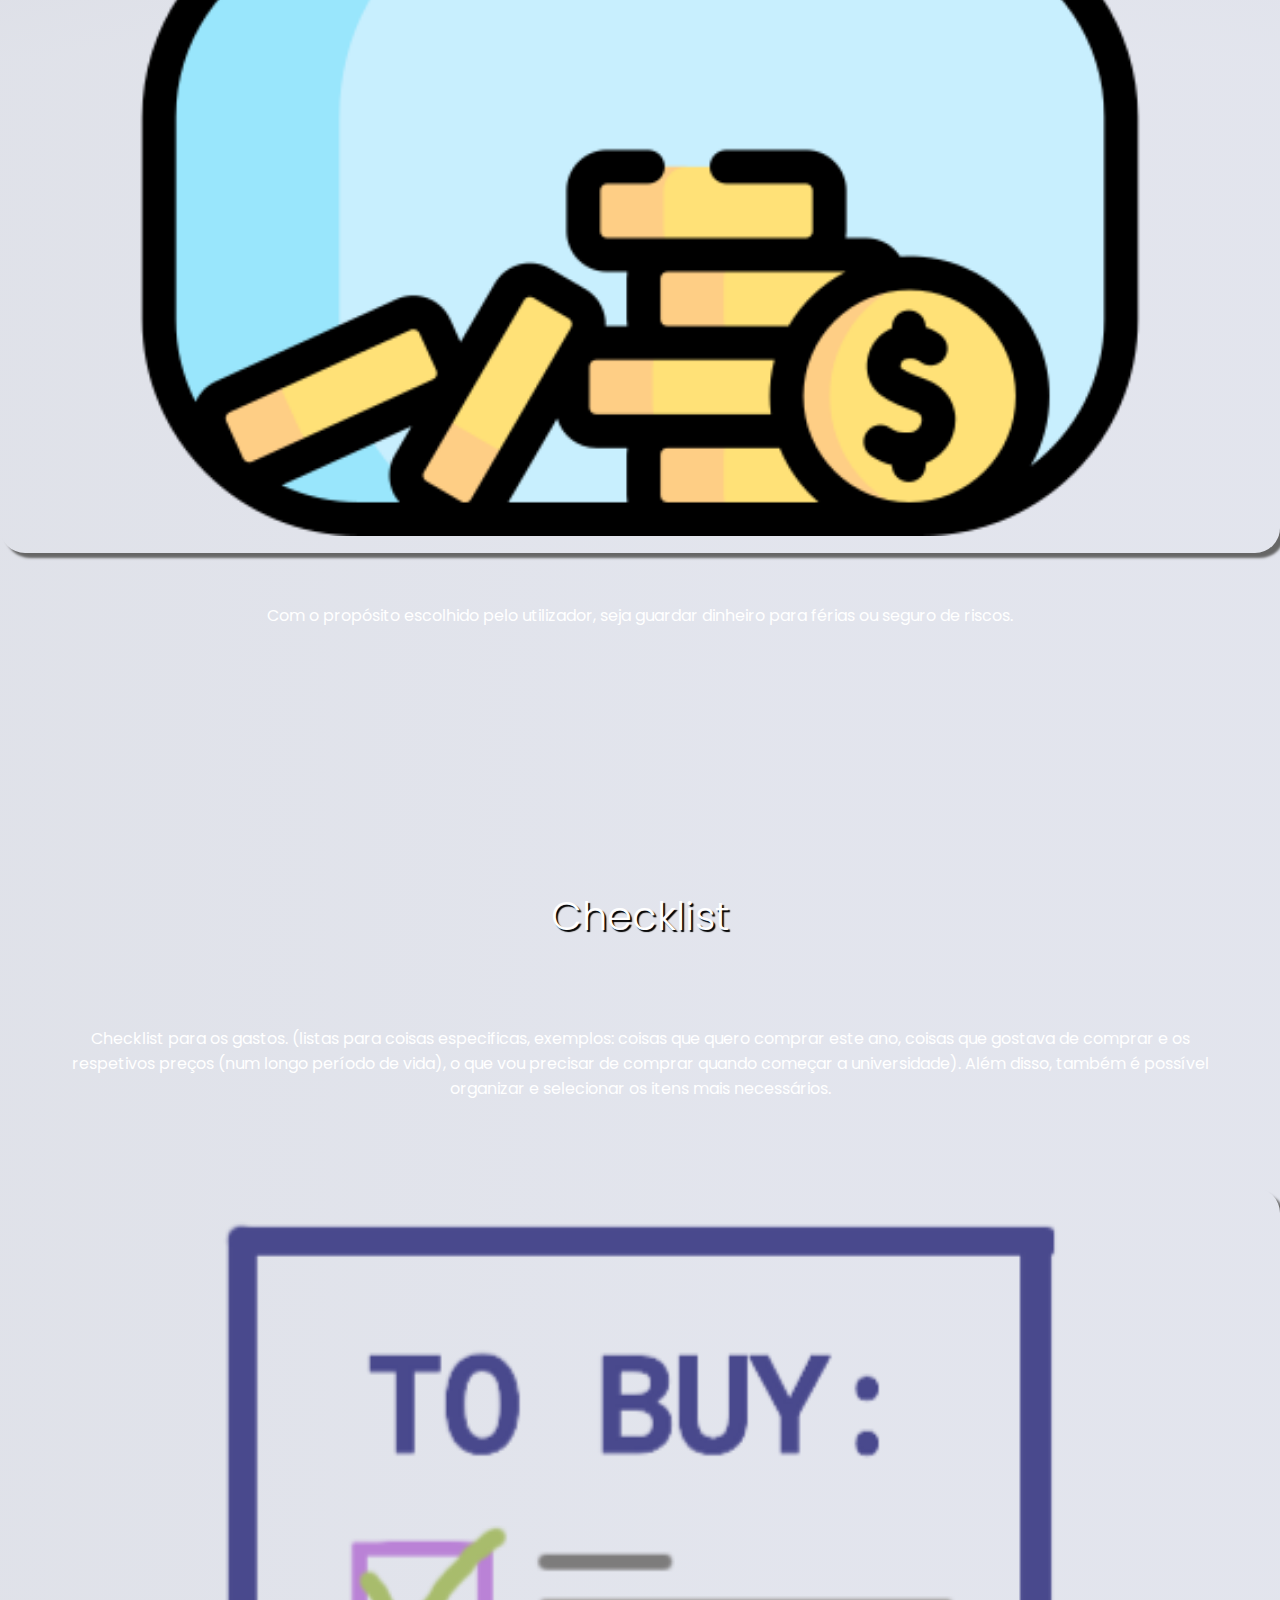
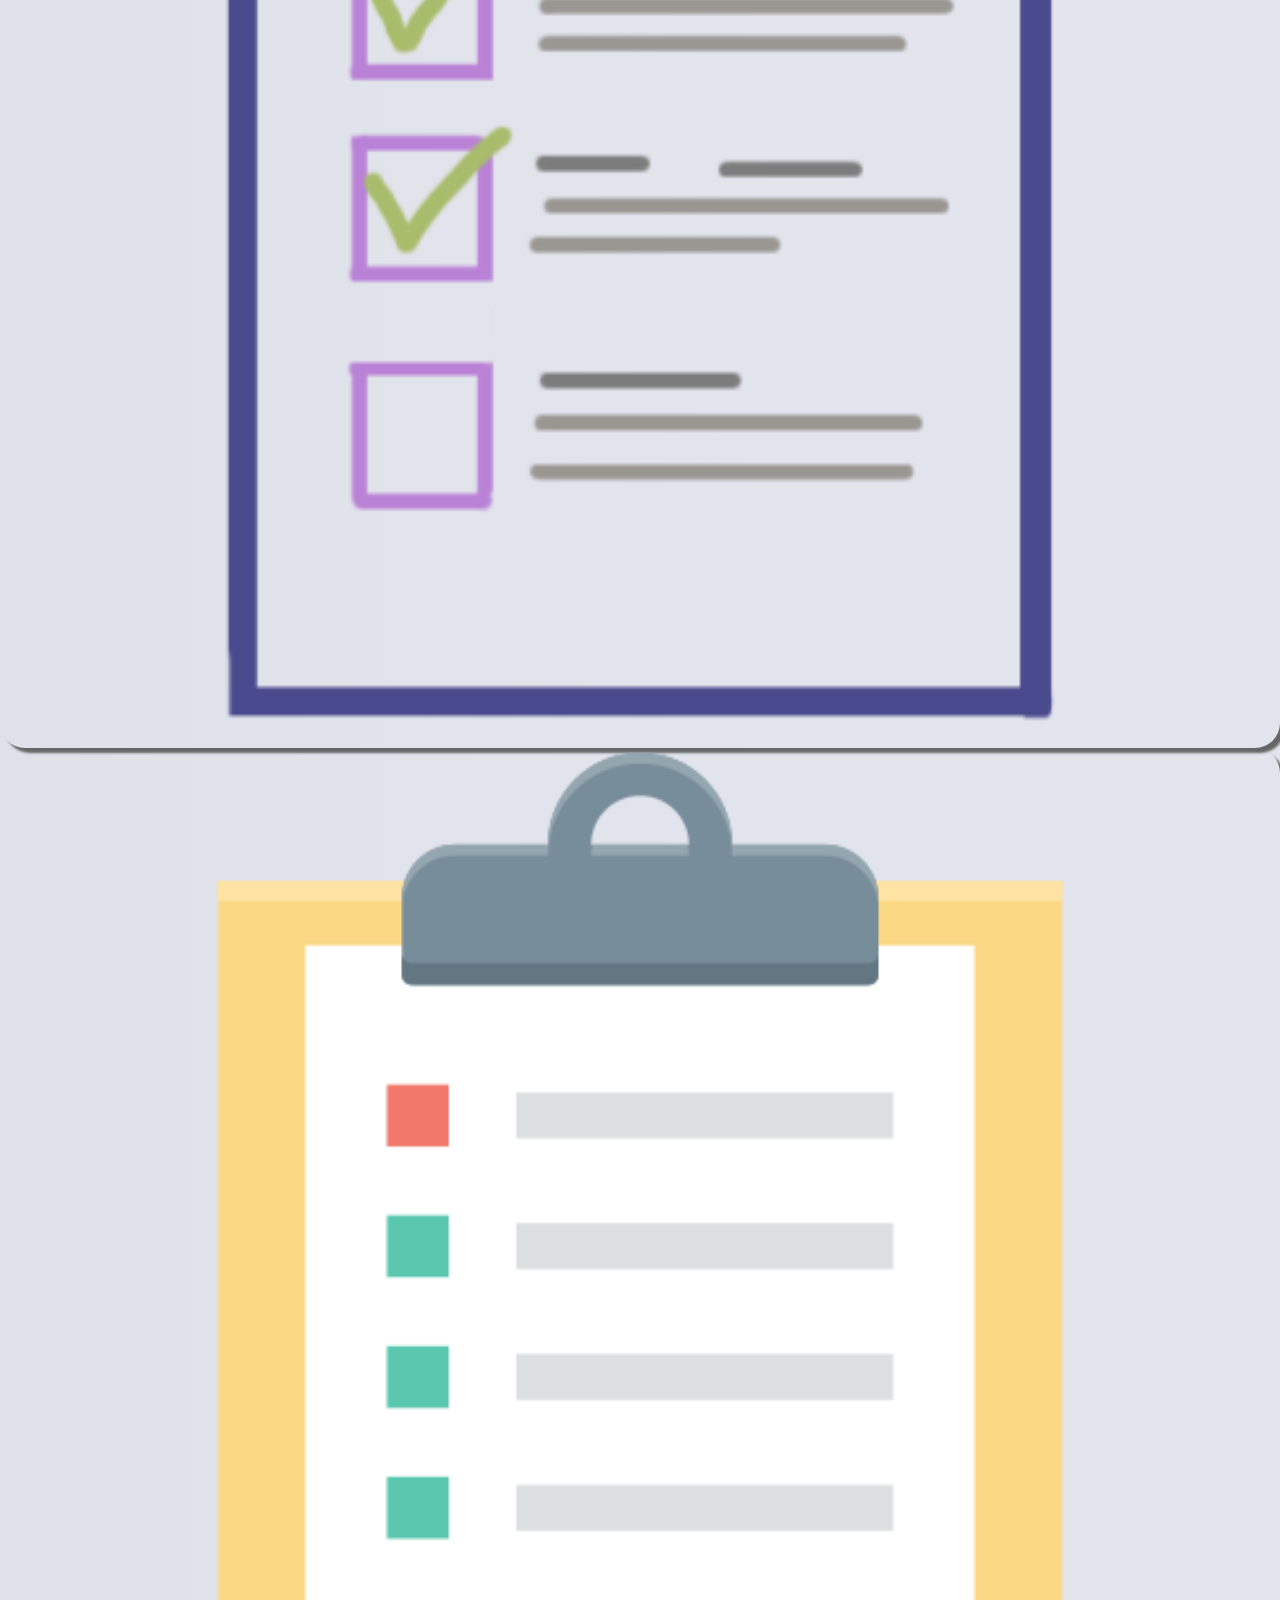
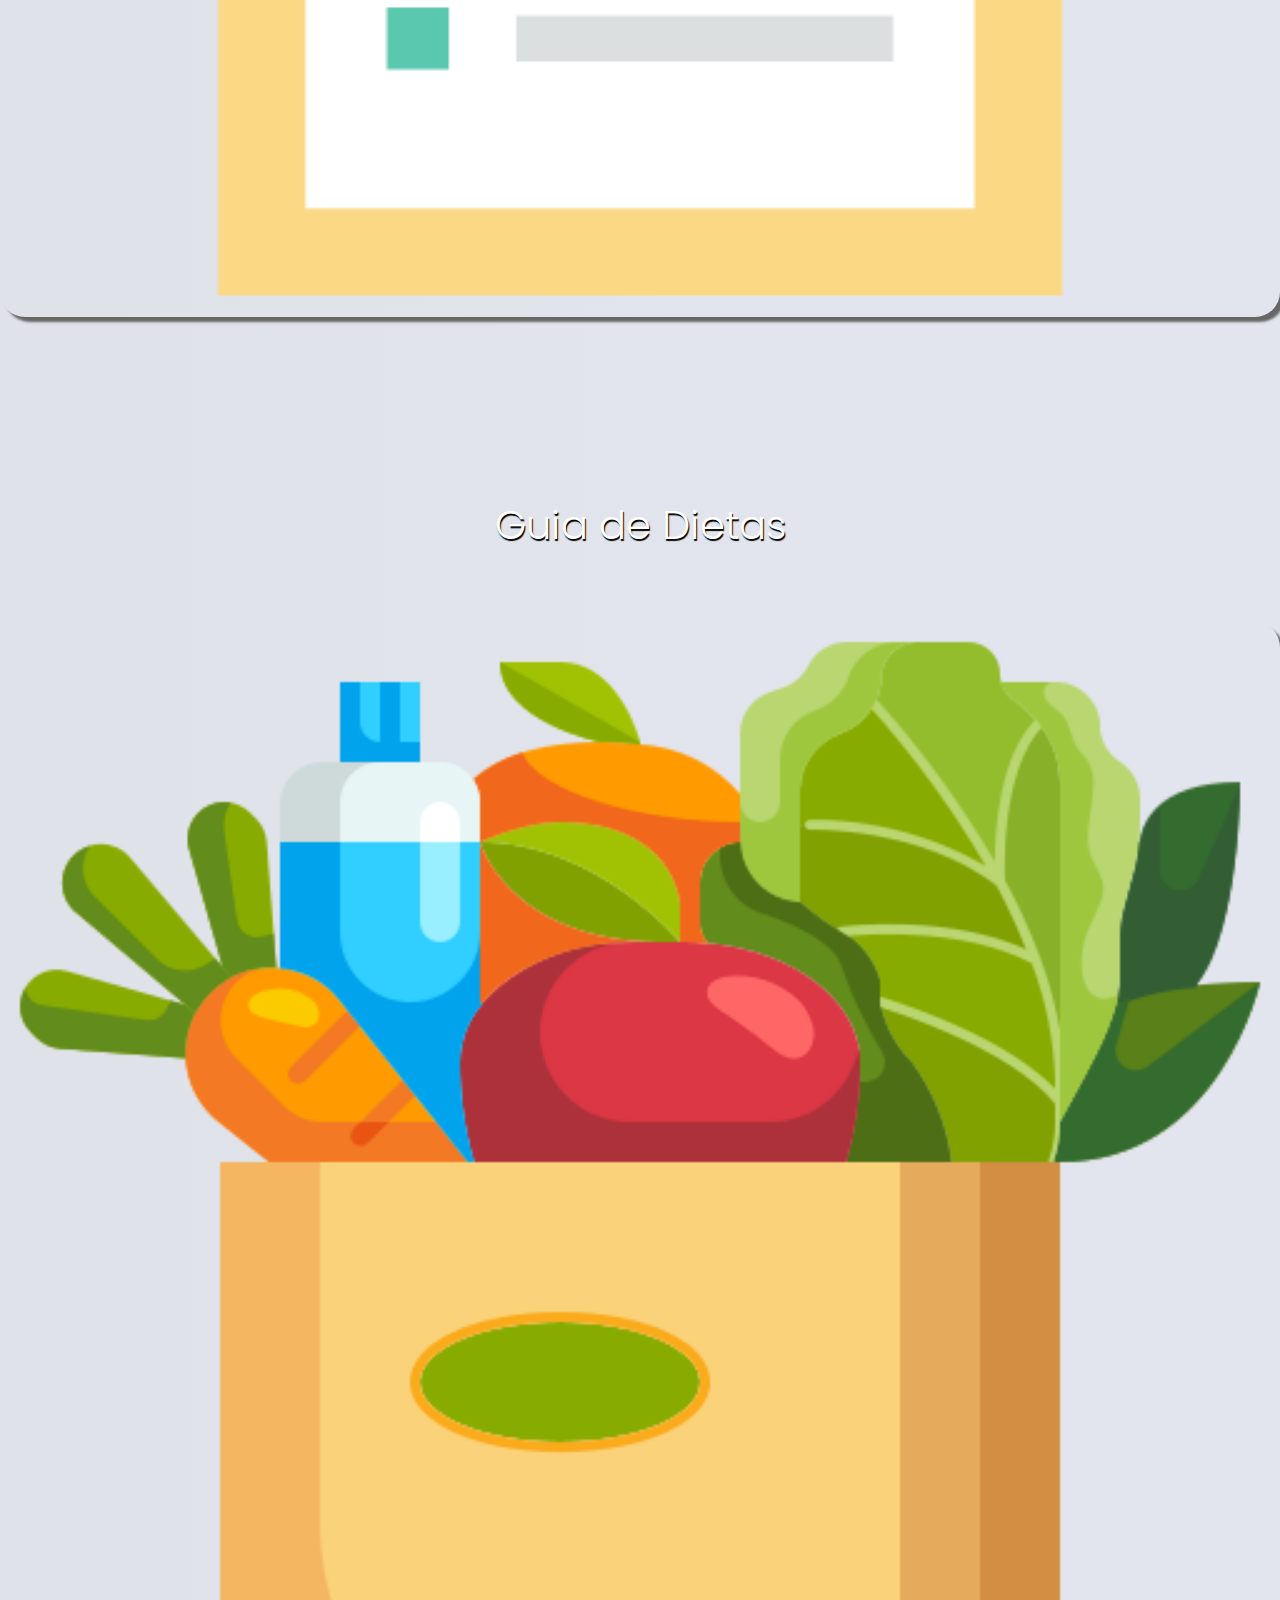
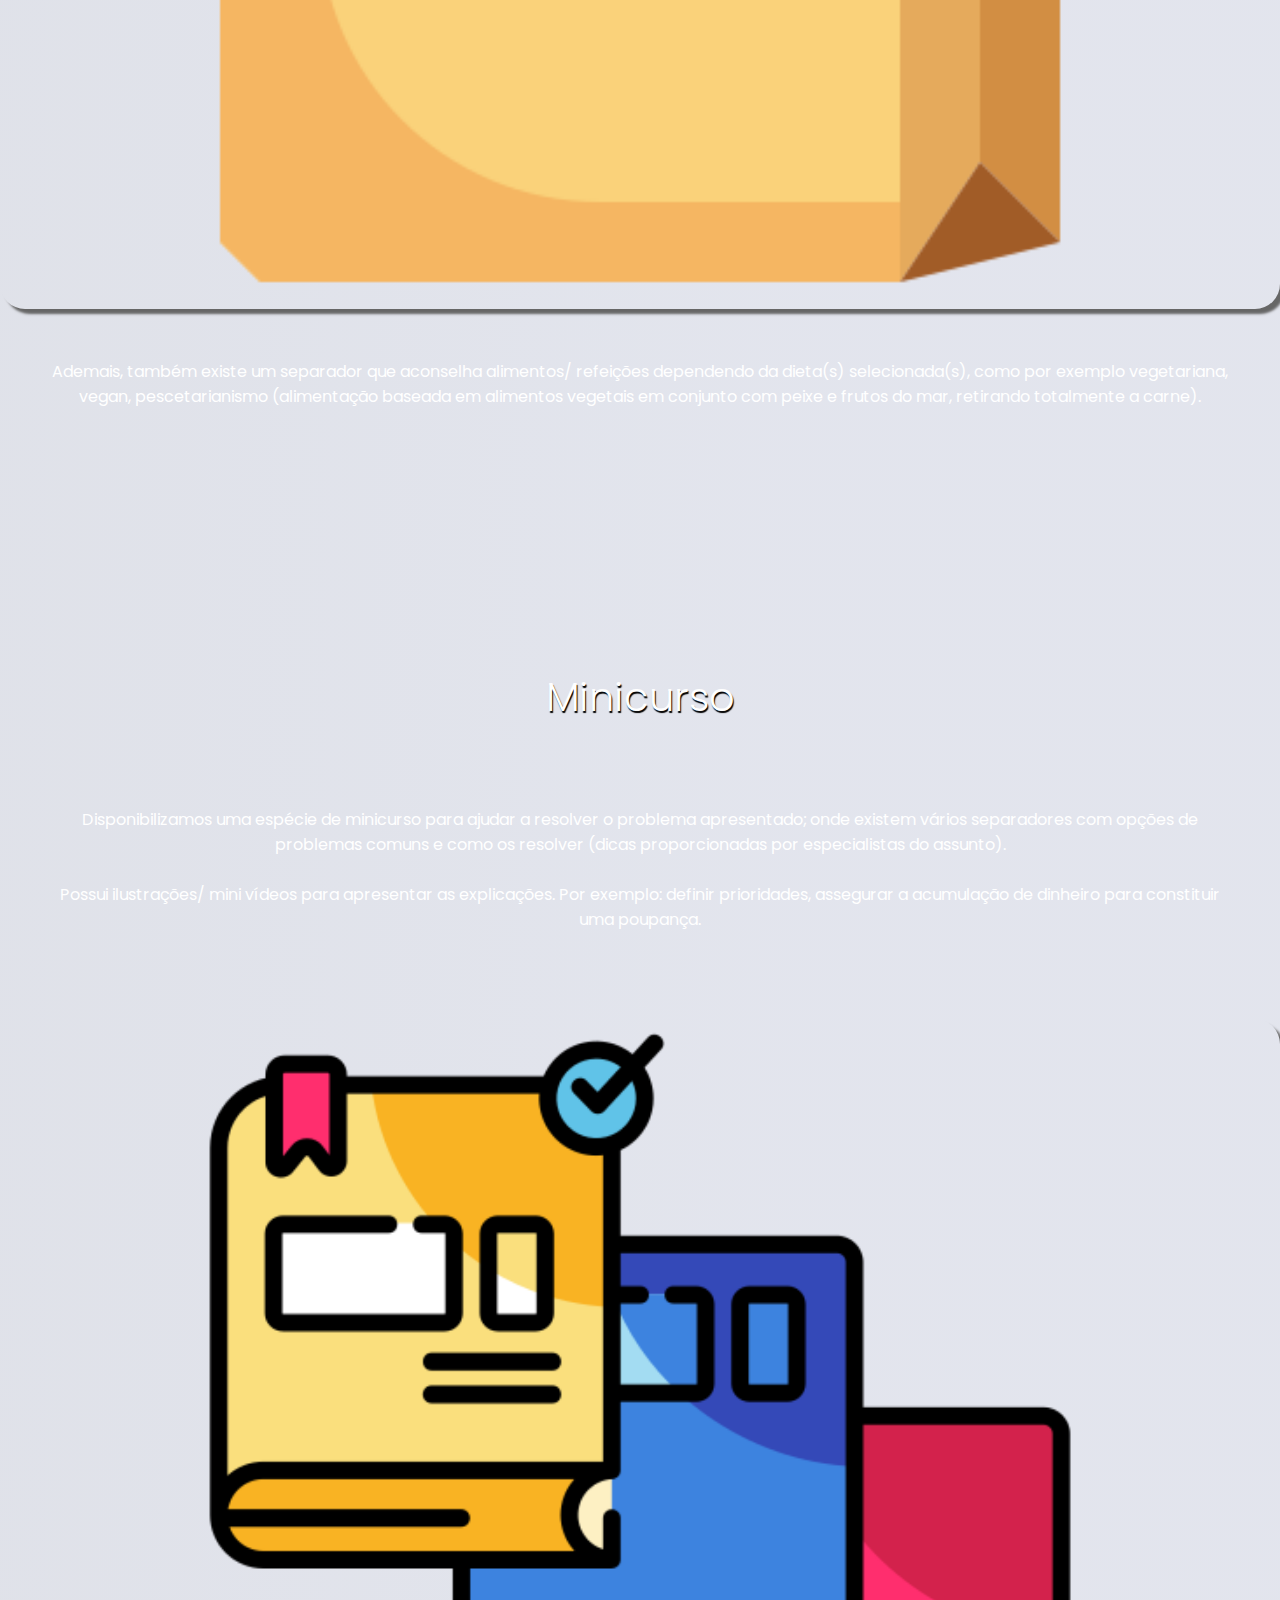
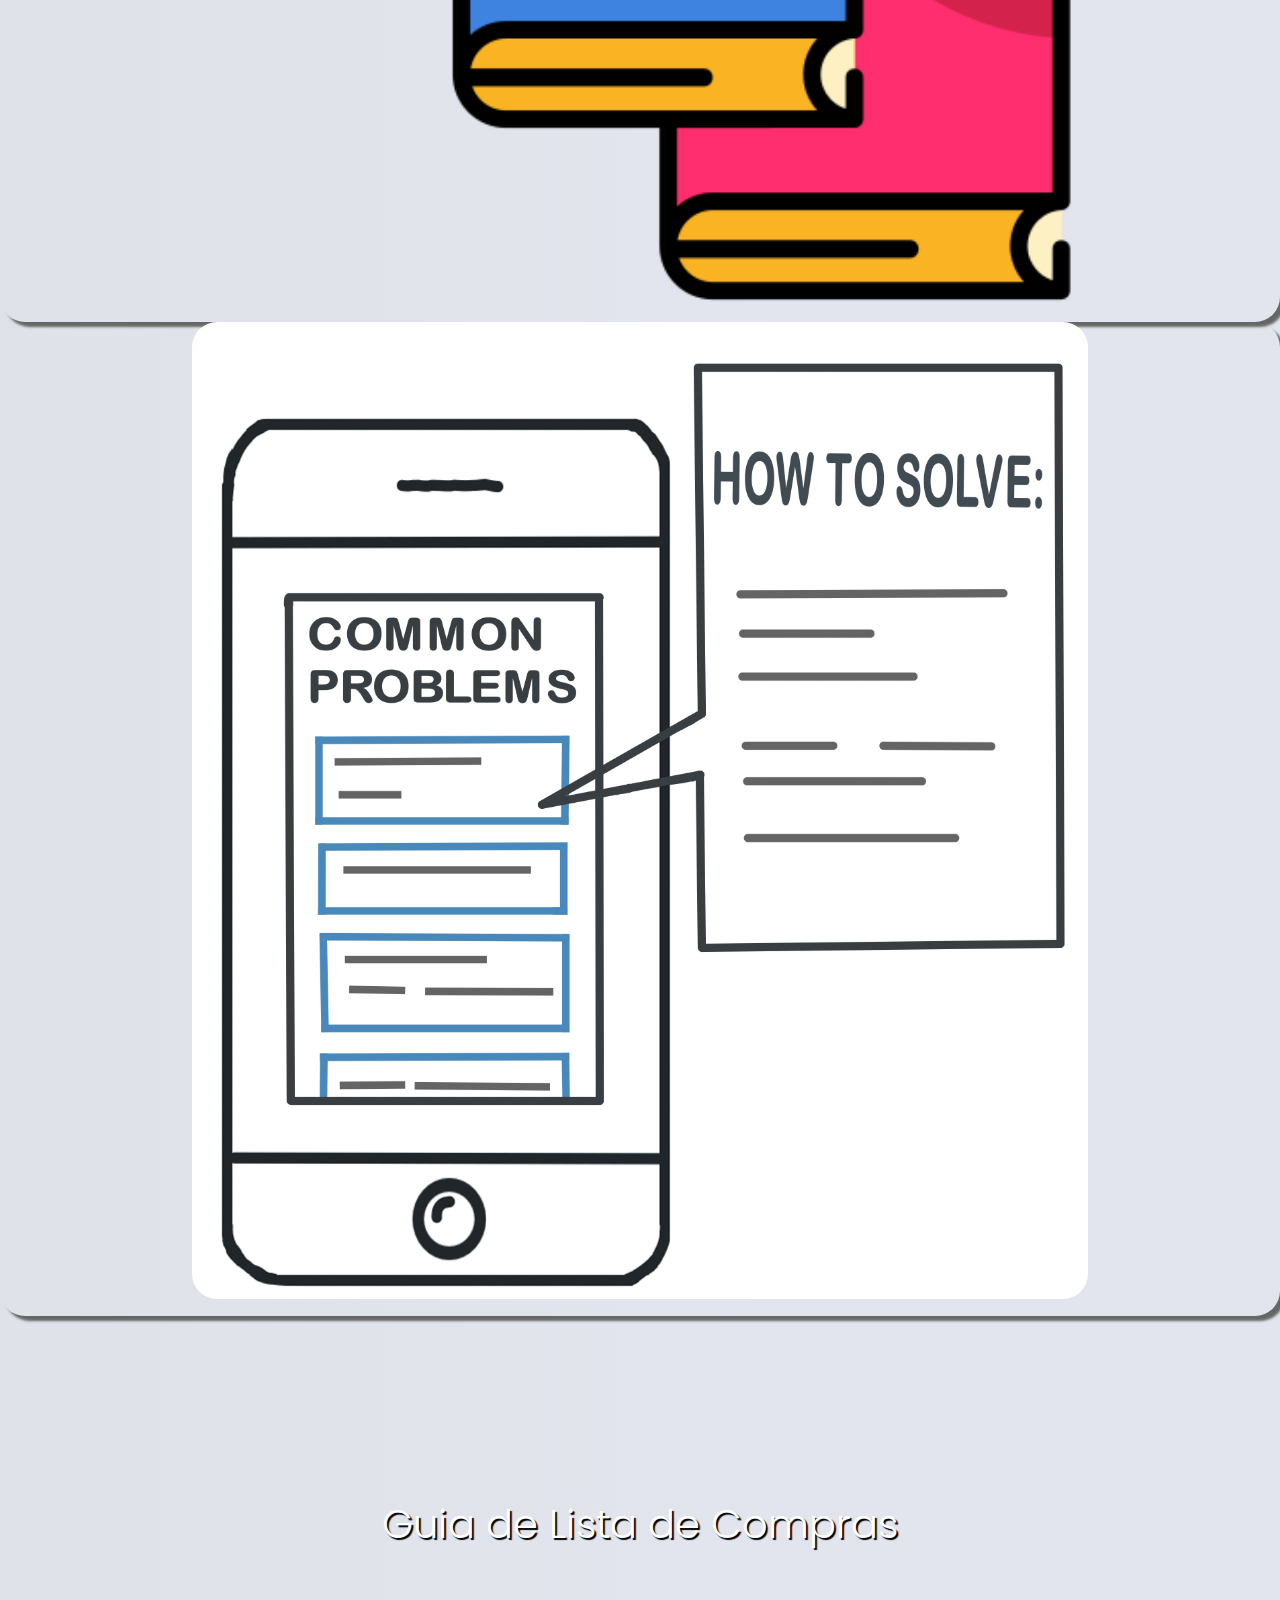
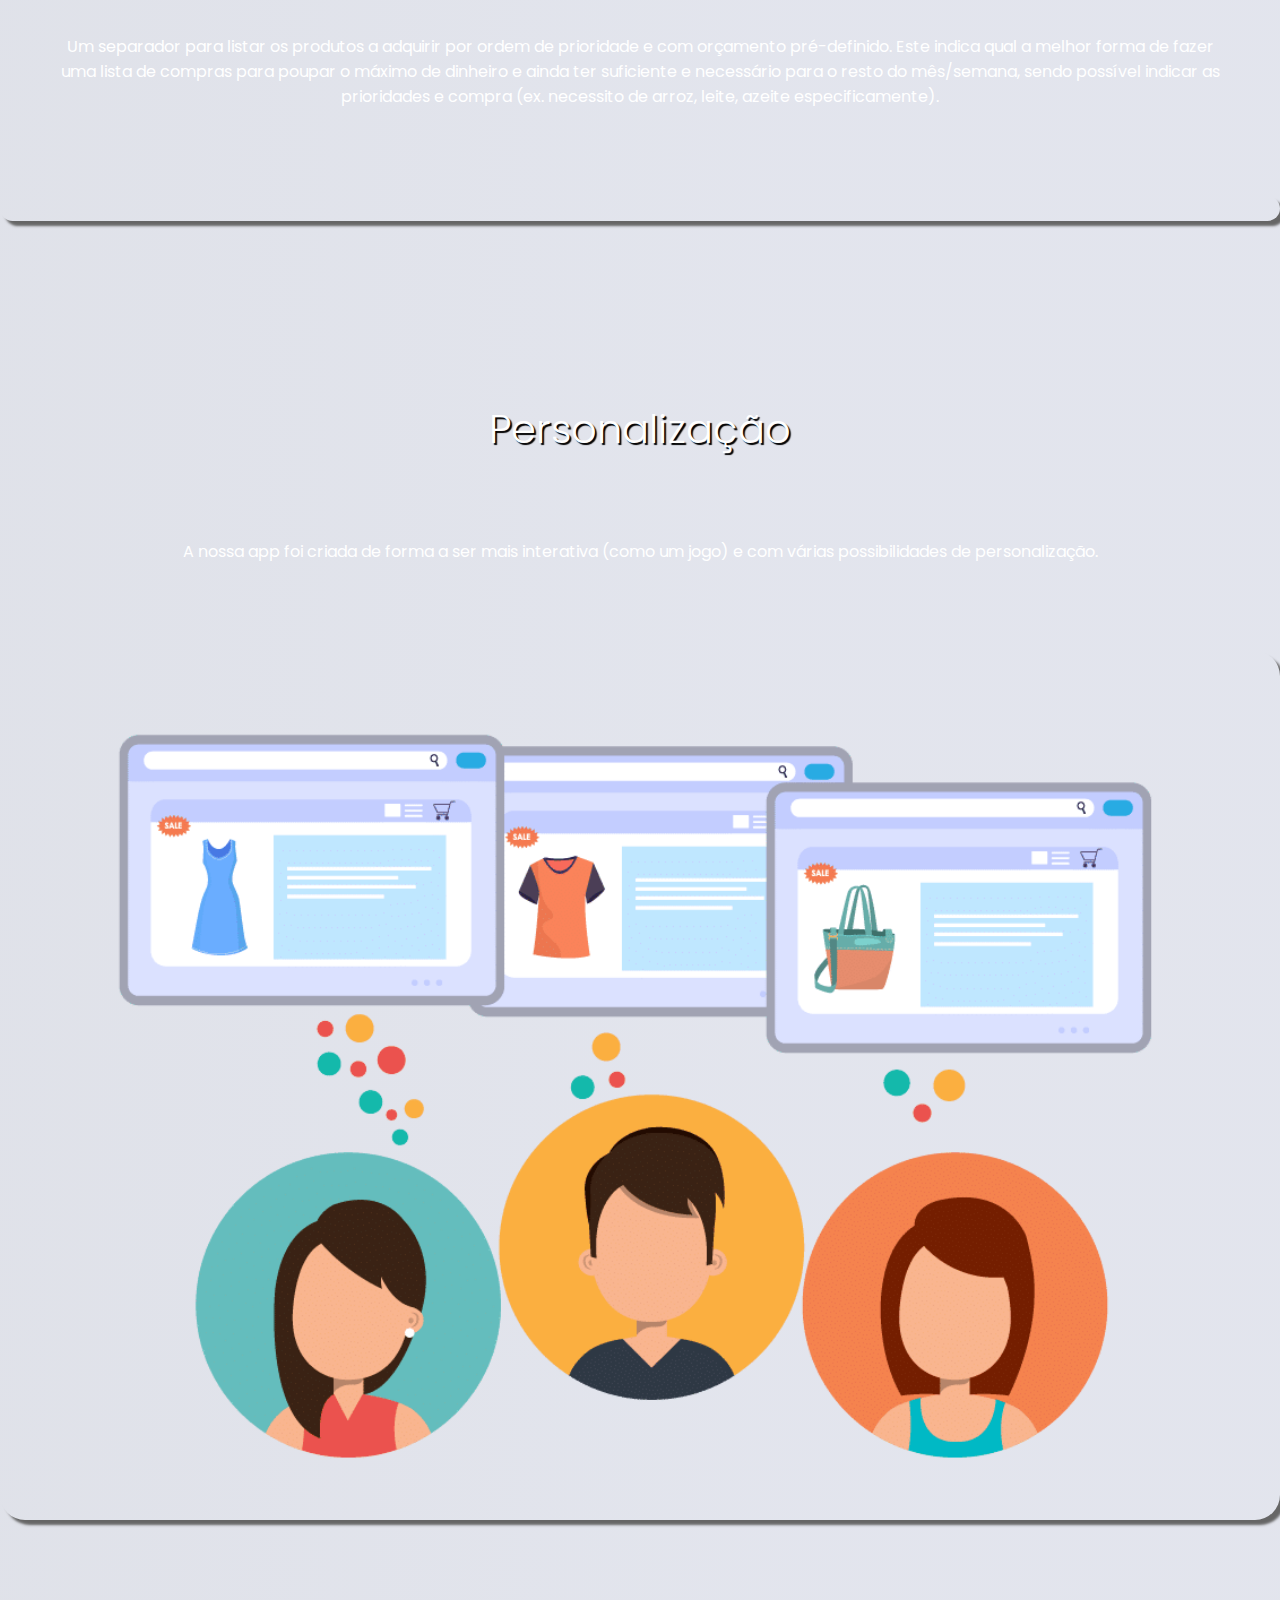
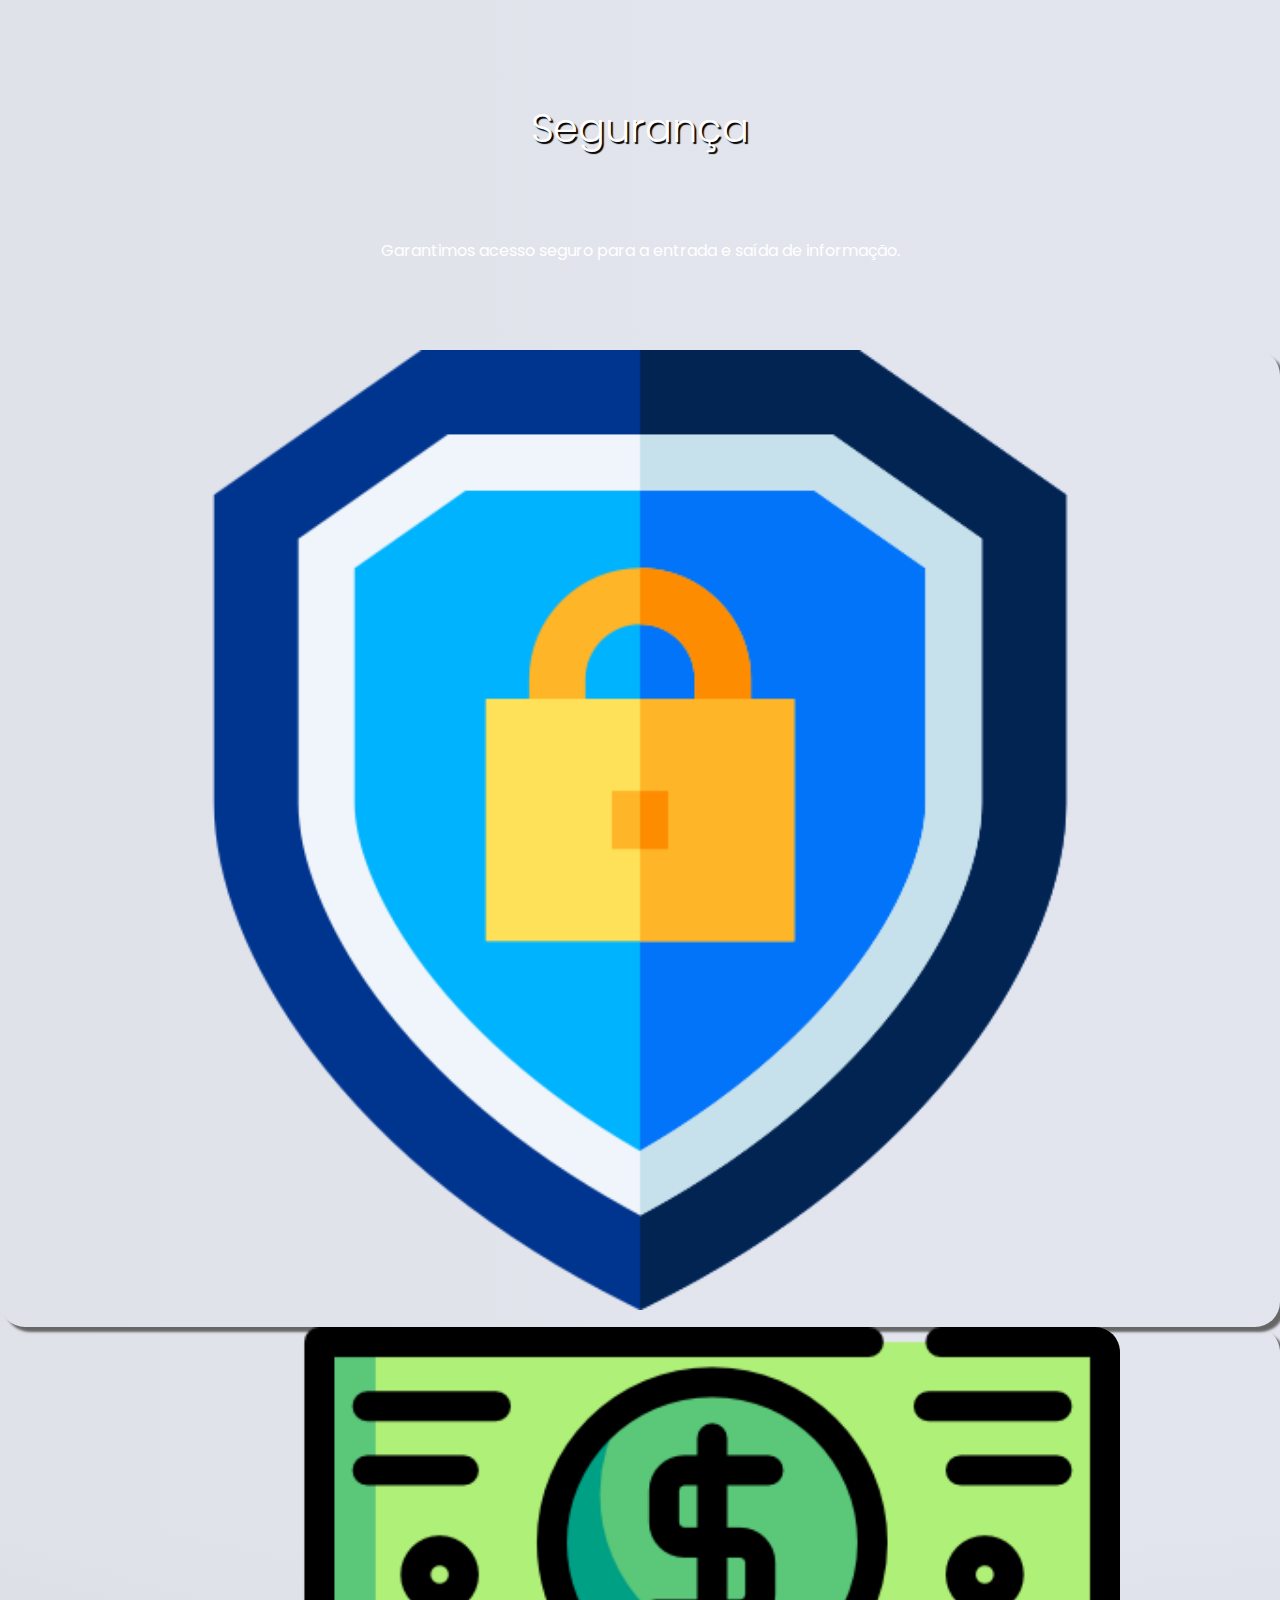
==== commit 9fee2ae1: "update" ====
--- a/index.html
+++ b/index.html
@@ -10,15 +10,17 @@
   <link href="https://cdn.jsdelivr.net/npm/bootstrap@5.2.2/dist/css/bootstrap.min.css" rel="stylesheet" integrity="sha384-Zenh87qX5JnK2Jl0vWa8Ck2rdkQ2Bzep5IDxbcnCeuOxjzrPF/et3URy9Bv1WTRi" crossorigin="anonymous">
   <link rel="stylesheet" href="https://pro.fontawesome.com/releases/v6.0.0-beta3/css/all.css">
   <link href='https://unpkg.com/boxicons@2.1.4/css/boxicons.min.css' rel='stylesheet'>
+  <link href="https://maxcdn.bootstrapcdn.com/font-awesome/4.3.0/css/font-awesome.min.css" rel="stylesheet">
   <link rel="stylesheet" href="style.css">
   <link rel="stylesheet" href="nav.css">
+  <link rel="stylesheet" href="card.css">
   <link rel="shortcut icon" href="images/logo.png">
 
 
   <style>
     body {
       background: rgb(154, 212, 244);
-      background: radial-gradient(circle, rgba(154, 212, 244, 1) 0%, rgba(132, 141, 207, 1) 50%, rgba(105, 111, 159, 1) 100%);
+      background: linear-gradient(270deg, rgba(132, 141, 207, 1) 40%, rgba(85, 91, 139, 1) 100%);
       /*background: radial-gradient(circle,  rgba(146, 193, 237, 0.95)  0%, rgba(32, 96, 189, 0.95) 53%, rgba(20, 71, 158, 0.95) 100%);*/
 
 
@@ -76,7 +78,7 @@
             <li><a class="menu__item" href="#check">Checklist <i class="fa-solid fa-ballot-check"></i></a></li>
             <li><a class="menu__item" href="#comida">Guia de Dietas <i class="fa-solid fa-plate-utensils"></i></a></li>
             <li><a class="menu__item" href="#curso">Minicurso <i class="fa-sharp fa-solid fa-graduation-cap"></i></a></li>
-            <li><a class="menu__item" href="#compralist">Lista de Compras <i class="fa-sharp fa-solid fa-graduation-cap"></i></a></li>
+            <li><a class="menu__item" href="#compralist">Lista de Compras <i class="fa-solid fa-bag-shopping"></i></a></li>
             <li><a class="menu__item" href="#edit">Personalização <i class="fa-solid fa-pencil"></i></a></li>
             <li><a class="menu__item" href="#secure">Segurança <i class="fa-solid fa-lock"></i></a></li>
             <li><a class="menu__item" href="#tabela">Comparação <i class="fa-solid fa-scale-unbalanced-flip"></i></i></a></li>
@@ -104,8 +106,8 @@
             <div class="col-md-1"></div>
             <div class="col-md-10">
               <br><br>
-              <h5 id="title" class="card-title glow_green" style="text-align:center;padding:30px;padding-top:10px;color:white"> <i class='bx bx-star bx-spin'></i>
-                Qual o nosso objetivo <i class='bx bx-star bx-spin'></i></h5>
+              <h5 id="title" class="card-title glow_green" style="text-align:center;padding:30px;padding-top:10px;color:white">
+                Qual o nosso objetivo </h5>
               <legend class="legend_desc" style="text-align:center;padding:20px;margin-bottom:30px">
                 Decidimos criar a app dindoney para ajudar as pessoas a ter uma noção mais geral das suas despesas, e do dinheiro que
                 possuem; de certa forma guiá-las para que consigam gerir/investir/poupar de uma forma mais eficiente. Desta forma,
@@ -119,24 +121,25 @@
           <div class="row g-3 ">
             <div class="col-md-1"></div>
             <div class="col-md-10">
-              <h5 id="graf" class="card-title glow_green title" style="text-align: center;padding:30px;padding-top: 10px;color:white"> <i class='bx bx-star bx-spin'></i>
-                Gráficos <i class='bx bx-star bx-spin'></i></h5>
+              <h5 id="graf" class="card-title glow_green title" style="text-align: center;padding:30px;padding-top: 10px;color:white">
+                Gráficos </h5>
 
               <legend class="legend_desc" style="text-align:center;padding:50px;margin-bottom:30px">
                 Apresentação de gráficos de gastos anuais, mensais, semanais e diários.
               </legend>
               <div class="row g-3 container" style="margin-top:37px;margin-left:auto; margin-right:auto">
+
                 <div class="col-md-1 "></div>
                 <div class="col-md-4 img_div">
                   <img class="wd50 container" src="images/graficos_roda.png" alt=""><br>
-
-                </div>
+                </div>
+
                 <div class="col-md-1 "></div>
 
                 <div class="col-md-4 img_div">
                   <img class="wd50 container" src="images/grafico_barras.png" alt=""><br>
-
-                </div>
+                </div>
+
                 <div class="col-md-1 "></div>
 
               </div>
@@ -150,20 +153,17 @@
           <div class="row g-3 ">
             <div class="col-md-1"></div>
             <div class="col-md-10">
-              <h5 id="vp" class="card-title glow_green title" style="text-align: center;padding:30px;padding-top: 10px;color:white"> <i class='bx bx-star bx-spin'></i> Variação dos Preços <i class='bx bx-star bx-spin'></i></h5>
-
-              <legend class="legend_desc" style="text-align:center;padding:50px;margin-bottom:30px">É apresentado um separador onde se informa sobre variação do preço médio de venda ao consumidor do produto; procuramos indicar relativamente a marcas
-                mais nacionais/mundiais: coca cola; iced tea, lays. </legend>
+              <h5 id="vp" class="card-title glow_green title" style="text-align: center;padding:30px;padding-top: 10px;color:white"> Variação dos Preços </h5>
+
+
               <div class="row g-3 container" style="margin-top:37px;margin-left:auto; margin-right:auto">
-                <div class="col-md-2 ">
-                </div>
-                <div class="col-md-8 img_div" style="box-shadow:0 0 0">
+                <div class="col-md-6 ">
+                  <legend class="legend_desc" style="text-align:center;padding:50px;margin-bottom:30px">É apresentado um separador onde se informa sobre variação do preço médio de venda ao consumidor do produto; procuramos indicar relativamente a
+                    marcas
+                    mais nacionais/mundiais: coca cola, iced tea, lays. </legend>
+                </div>
+                <div class="col-md-6 img_div" style="box-shadow:0 0 0">
                   <img class="wd50 container img_div" src="images/vp.png" style="width:60%;padding-bottom:10px" alt=""><br>
-
-                </div>
-                <div class="col-md-2">
-
-
                 </div>
 
               </div>
@@ -176,323 +176,415 @@
           <div class="row g-3 ">
             <div class="col-md-1"></div>
             <div class="col-md-10">
-              <h5 id="poupa" class="card-title glow_green title" style="text-align: center;padding:30px;padding-top: 10px;color:white"> <i class='bx bx-star bx-spin'></i>
-                Fundo de Poupança <i class='bx bx-star bx-spin'></i></h5>
-
-              <legend class="legend_desc" style="text-align:center;padding:50px;margin-bottom:30px"> Com o propósito escolhido pelo utilizador, seja guardar dinheiro para férias ou seguro de riscos. </legend>
+              <h5 id="poupa" class="card-title glow_green title" style="text-align: center;padding:30px;padding-top: 10px;color:white">
+                Fundo de Poupança </h5>
+
               <div class="row g-3 container" style="margin-top:37px;margin-left:auto; margin-right:auto">
-                <div class="col-md-4 ">
-                </div>
+
+                <div class="col-md-1 "></div>
                 <div class="col-md-4 img_div">
                   <img class="wd50 container" src="images/poupa.png" style="width:90%;margin-bottom:10px" alt=""><br>
 
                 </div>
-                <div class="col-md-4"></div>
-
-              </div>
-
-            </div>
-
-          </div>
-
-
-          <div class="row g-3 ">
-            <div class="col-md-1"></div>
-            <div class="col-md-10">
-
-              <h5 id="check" class="card-title glow_green title" style="text-align: center;padding:30px;padding-top: 10px;color:white"> <i class='bx bx-star bx-spin'></i>
-                Checklist <i class='bx bx-star bx-spin'></i></h5>
-
-              <legend class="legend_desc" style="text-align:center;padding:50px;margin-bottom:30px">
-                Checklist para os gastos. (listas para coisas especificas, exemplos: coisas que quero comprar este ano, coisas que gostava de comprar e os respetivos preços (num longo período de vida), o que vou precisar de comprar quando começar a
-                universidade). Além disso, também é possível organizar e selecionar os itens mais necessários. </legend>
-              <div class="row g-3 container" style="margin-top:37px;margin-left:auto; margin-right:auto">
                 <div class="col-md-1 "></div>
-                <div class="col-md-4 img_div">
-                  <img class="wd50 container" src="images/buy.png" alt=""><br>
-                </div>
-                <div class="col-md-1 "></div>
-
-                <div class="col-md-4 img_div">
-                  <img class="wd50 container" src="images/check.png" style="width:90%;margin-bottom:10px" alt=""><br>
-                </div>
-                <div class="col-md-1 "></div>
-
-              </div>
-
-            </div>
-            <div class="col-md-3"></div>
-
-          </div>
-
-
-
-          <div class="row g-3 ">
-            <div class="col-md-1"></div>
-            <div class="col-md-10">
-
-              <h5 id="comida" class="card-title glow_green title" style="text-align: center;padding:30px;padding-top: 10px;color:white"> <i class='bx bx-star bx-spin'></i>
-                Guia de Dietas <i class='bx bx-star bx-spin'></i></h5>
-
-              <legend class="legend_desc" style="text-align:center;padding:50px;margin-bottom:30px">
-                Ademais, também existe um separador que aconselha alimentos/ refeições dependendo da dieta(s) selecionada(s), como por exemplo vegetariana, vegan, pescetarianismo (alimentação baseada em alimentos vegetais em conjunto com peixe e
-                frutos do mar, retirando totalmente a carne).
-              </legend>
-              <div class="row g-3 container" style="margin-top:37px;margin-left:auto; margin-right:auto">
-                <div class="col-md-4 ">
-                </div>
-                <div class="col-md-4 img_div">
-                  <img class="wd50 container" src="images/saco.png" style="width:100%" alt=""><br>
-                </div>
-                <div class="col-md-4"></div>
-
-              </div>
-
-            </div>
-          </div>
-
-
-          <div class="row g-3 ">
-            <div class="col-md-1"></div>
-            <div class="col-md-10">
-
-              <h5 id="curso" class="card-title glow_green title" style="text-align: center;padding:30px;padding-top: 10px;color:white"> <i class='bx bx-star bx-spin'></i>
-                Minicurso <i class='bx bx-star bx-spin'></i></h5>
-
-              <legend class="legend_desc" style="text-align:center;padding:50px;margin-bottom:30px">
-                Disponibilizamos uma espécie de minicurso para ajudar a resolver o problema apresentado; onde existem vários separadores com opções de problemas comuns e como os resolver (dicas proporcionadas por especialistas do assunto).<br><br>
-                Possui ilustrações/ mini vídeos para apresentar as explicações. Por exemplo: definir prioridades, assegurar a acumulação de dinheiro para constituir uma poupança.
-              </legend>
-              <div class="row g-3 container" style="margin-top:37px;margin-left:auto; margin-right:auto">
-                <div class="col-md-1 "></div>
-                <div class="col-md-4 img_div">
-                  <img class="wd50 container" src="images/book.png" alt=""><br>
-                </div>
-                <div class="col-md-1 "></div>
-
-                <div class="col-md-4 img_div">
-                  <img class="wd50 container" src="images/prob.png" style="margin-bottom:10px" alt=""><br>
-                </div>
-                <div class="col-md-1 "></div>
-
-              </div>
-
-            </div>
-            <div class="col-md-3"></div>
-
-          </div>
-
-
-          <div class="row g-3 ">
-            <div class="col-md-1"></div>
-            <div class="col-md-10">
-
-              <h5 id="compralist" class="card-title glow_green title" style="text-align: center;padding:30px;padding-top: 10px;color:white"> <i class='bx bx-star bx-spin'></i>
-                Guia de Lista de Compras <i class='bx bx-star bx-spin'></i></h5>
-
-              <legend class="legend_desc" style="text-align:center;padding:50px;margin-bottom:30px">
-                Disponibilizamos uma espécie de minicurso para ajudar a resolver o problema apresentado; onde existem vários separadores com opções de problemas comuns e como os resolver (dicas proporcionadas por especialistas do assunto).<br><br>
-                Possui ilustrações/ mini vídeos para apresentar as explicações. Por exemplo: definir prioridades, assegurar a acumulação de dinheiro para constituir uma poupança.
-              </legend>
-              <div class="row g-3 container" style="margin-top:37px;margin-left:auto; margin-right:auto">
-                <div class="col-md-1 "></div>
-                <div class="col-md-4 img_div">
-                  <img class="wd50 container" src="images/book.png" alt=""><br>
-                </div>
-                <div class="col-md-1 "></div>
-
-                <div class="col-md-4 img_div">
-                  <img class="wd50 container" src="images/prob.png" style="margin-bottom:10px" alt=""><br>
-                </div>
-                <div class="col-md-1 "></div>
-
-              </div>
-
-            </div>
-            <div class="col-md-3"></div>
-
-          </div>
-
-
-          <div class="row g-3 ">
-            <div class="col-md-1"></div>
-            <div class="col-md-10">
-
-              <h5 id="edit" class="card-title glow_green title" style="text-align: center;padding:30px;padding-top: 10px;color:white"> <i class='bx bx-star bx-spin'></i>
-                Personalização <i class='bx bx-star bx-spin'></i></h5>
-
-              <legend class="legend_desc" style="text-align:center;padding:50px;margin-bottom:30px">
-                A nossa app foi criada de forma a ser mais interativa (como um jogo) e com várias possibilidades de personalização.
-              </legend>
-              <div class="row g-3 container" style="margin-top:37px;margin-left:auto; margin-right:auto">
-                <div class="col-md-3 ">
-                </div>
-                <div class="col-md-6 img_div">
-                  <img class="wd50 container" src="images/edit.png" style="width:85%" alt=""><br>
-                </div>
-                <div class="col-md-3"></div>
-
-              </div>
-
-            </div>
-          </div>
-
-
-          <div class="row g-3 ">
-            <div class="col-md-1"></div>
-            <div class="col-md-10">
-
-              <h5 id="secure" class="card-title glow_green title" style="text-align: center;padding:30px;padding-top: 10px;color:white"> <i class='bx bx-star bx-spin'></i>
-                Segurança <i class='bx bx-star bx-spin'></i></h5>
-
-              <legend class="legend_desc" style="text-align:center;padding:50px;margin-bottom:30px">
-                Garantimos acesso seguro para a entrada e saída de informação.
-              </legend>
-              <div class="row g-3 container" style="margin-top:37px;margin-left:auto; margin-right:auto">
-                <div class="col-md-1 "></div>
-                <div class="col-md-4 img_div">
-                  <img class="wd50 container" src="images/security.png" style="width:75%;margin-bottom:10px" alt=""><br>
-                </div>
-                <div class="col-md-1 "></div>
-
-                <div class="col-md-4 img_div">
-                  <img class="wd50 container" src="images/securemo.png" style="width:75%;" alt=""><br>
-                </div>
-                <div class="col-md-1 "></div>
-
-              </div>
-
-            </div>
-
-          </div>
-
-
-          <div class="row g-3 ">
-            <div class="col-md-1"></div>
-            <div class="col-md-10">
-
-              <h5 id="tabela" class="card-title glow_green title" style="text-align: center;padding:30px;padding-top: 10px;color:white"> <i class='bx bx-star bx-spin'></i>
-                Comparação com outras aplicações <i class='bx bx-star bx-spin'></i></h5>
-              <div class="row g-3 container" style="margin-top:37px;margin-left:auto; margin-right:auto">
-                <div class="col-md-2 ">
-                </div>
-                <div class="col-md-8 img_div">
-                  <img class="wd50" src="images/tabela.png" style="width:100%;margin-bottom:10px" alt=""><br>
-                </div>
-                <div class="col-md-2"></div>
-
-              </div>
-
-            </div>
-          </div>
-
-
-          <div class="row g-3 ">
-            <div class="col-md-1"></div>
-            <div class="col-md-10">
-              <h5 id="reference" class="card-title glow_green title" style="text-align: center;padding:30px;margin-bottom: 30px;padding-top: 10px;color:white"> <i class='bx bx-star bx-spin'></i>
-                Referências<i class='bx bx-star bx-spin'></i></h5>
-
-
-              <dl class="row g-3 div_referencias">
-                <div class="col-md-3">
-                  <dt class="dt_title glow_ref">Gráficos</dt>
-                  <dd class="dd_text">1. Gonçalves, M. (2022) </dd>
-                  <dd class="dd_text">2. Gonçalves, M. (2022) </dd>
-                </div>
-                <div class="col-md-3">
-                  <dt class="dt_title glow_ref"> Variação de Preços</dt>
-                  <dd class="dd_text"> Gonçalves, M. (2022) </dd>
-                </div>
-                <div class="col-md-3">
-                  <dt class="dt_title glow_ref">Fundo de Poupança</dt>
-                  <dd class="dd_text"> <span style="font-style:italic">(Search Results for Save Money - Flaticon, n.d.)</span><br>
-                    <a target="_blank" href="https://www.flaticon.com/free-icon/jar_8049428?term=save%20money&related_id=8049428" style="text-decoration:none">Link</a>
-                  </dd>
-                </div>
-                <div class="col-md-3">
-                  <dt class="dt_title glow_ref">Checklist</dt>
-                  <dd class="dd_text">1. Gonçalves, M. (2022) </dd>
-                  <dd class="dd_text">2. <span style="font-style:italic">(Search Results for Lists - Flaticon, n.d.) </span><br>
-                    <a target="_blank" href="https://www.flaticon.com/free-icon/check-list_2889363?term=lists&page=1&position=54&page=1&position=54&related_id=2889363&origin=search " style="text-decoration:none">Link</a>
-                  </dd>
-                </div>
-
-                <div class="col-md-2">
-                  <dt class="dt_title glow_ref">Guia de Dietas</dt>
-                  <dd class="dd_text">Gonçalves, M. (2022) </dd>
-                </div>
-                <div class="col-md-2">
-                  <dt class="dt_title glow_ref"> Minicurso</dt>
-                  <dd class="dd_text">1. <span style="font-style:italic"> (Resultados Da Pesquisa Para Curso Online - Flaticon, n.d.) </span><br>
-                    <a target="_blank" href="https://www.flaticon.com/br/icone-gratis/curso-online_3352681?term=curso%20online&page=1&position=44&page=1&position=44&related_id=3352681&origin=search  " style="text-decoration:none">Link</a>
-                  </dd>
-                  <dd class="dd_text">2. Gonçalves, M. (2022) </dd>
-                </div>
-                <div class="col-md-3">
-                  <dt class="dt_title glow_ref">Guia de Lista de Compras</dt>
-                  <dd class="dd_text"><span style="font-style:italic"> (Search Results for List - Flaticon, n.d.) </span><br>
-                    <a target="_blank" href="https://www.flaticon.com/free-icon/to-do-list_3176366?term=list&page=1&position=16&page=1&position=16&related_id=3176366&origin=search " style="text-decoration:none">Link</a>
-                  </dd>
-                </div>
-                <div class="col-md-2">
-                  <dt class="dt_title glow_ref">Personalização</dt>
-                  <dd class="dd_text">
-                    <a target="_blank" href="https://socital.com/wp-content/uploads/2016/12/recommendation-avatars-mob.png" style="text-decoration:none">Link</a>
-                  </dd>
-                </div>
-                <div class="col-md-3">
-                  <dt class="dt_title glow_ref">Segurança</dt>
-                  <dd class="dd_text">1. <a target="_blank" href="https://cdn-icons-png.flaticon.com/512/2592/2592258.png" style="text-decoration:none">Link</a>
-                  </dd>
-                  <dd class="dd_text">2. <span style="font-style:italic">(Resultados Da Pesquisa Para Seguranca Online - Flaticon, n.d.)</span><br>
-                    <a target="_blank" href="https://www.flaticon.com/br/icone-gratis/forma-de-pagamento_313201?term=seguranca%20online&related_id=313201 " style="text-decoration:none">Link</a>
-                  </dd>
-                </div>
-
-                <div class="col-md-6">
-                  <dt class="dt_title glow_ref">Comparação</dt>
-                  <dd class="dd_text" style="font-style:italic">
-                    1. (Money Pro - Pagamentos, Orçamentos e Contas Correntes Com Sincronização - Android, n.d.)
-                  </dd>
-                  <dd class="dd_text">
-                    2. (Mobills: Controle Financeiro – Apps No Google Play, n.d.)<br>
-
-                          (Mobills: Finanças e Cartões, n.d.)
-                  </dd>
-                  <dd class="dd_text">
-                    3. (Organizze - Finanças Pessoais – Apps No Google Play, n.d.)<br>
+
+
+                <div class="col-md-6 ">
+                  <legend class="legend_desc" style="text-align:center;padding:50px;margin-bottom:30px"> Com o propósito escolhido pelo utilizador, seja guardar dinheiro para férias ou seguro de riscos. </legend>
+                </div>
+
+              </div>
+
+            </div>
+            </div>
+
+
+            <div class="row g-3 ">
+              <div class="col-md-1"></div>
+              <div class="col-md-10">
+
+                <h5 id="check" class="card-title glow_green title" style="text-align: center;padding:30px;padding-top: 10px;color:white">
+                  Checklist </h5>
+
+                <legend class="legend_desc" style="text-align:center;padding:50px;margin-bottom:30px">
+                  Checklist para os gastos. (listas para coisas especificas, exemplos: coisas que quero comprar este ano, coisas que gostava de comprar e os respetivos preços (num longo período de vida), o que vou precisar de comprar quando começar a
+                  universidade). Além disso, também é possível organizar e selecionar os itens mais necessários. </legend>
+                <div class="row g-3 container" style="margin-top:37px;margin-left:auto; margin-right:auto">
+                  <div class="col-md-1 "></div>
+                  <div class="col-md-4 img_div">
+                    <img class="wd50 container" src="images/buy.png" alt=""><br>
+                  </div>
+                  <div class="col-md-1 "></div>
+
+                  <div class="col-md-4 img_div">
+                    <img class="wd50 container" src="images/check.png" style="width:90%;margin-bottom:10px" alt=""><br>
+                  </div>
+                  <div class="col-md-1 "></div>
+
+                </div>
+
+              </div>
+              <div class="col-md-3"></div>
+
+            </div>
+
+
+
+            <div class="row g-3 ">
+              <div class="col-md-1"></div>
+              <div class="col-md-10">
+
+                <h5 id="comida" class="card-title glow_green title" style="text-align: center;padding:30px;padding-top: 10px;color:white">
+                  Guia de Dietas </h5>
+
+
+                <div class="row g-3 container" style="margin-top:37px;margin-left:auto; margin-right:auto">
+
+                  <div class="col-md-1 "></div>
+                  <div class="col-md-4 img_div">
+                    <img class="wd50 container" src="images/saco.png" style="width:100%" alt=""><br>
+                  </div>
+                  <div class="col-md-1 "></div>
+                  <div class="col-md-6">
+                    <legend class="legend_desc" style="text-align:center;padding:50px;margin-bottom:30px">
+                      Ademais, também existe um separador que aconselha alimentos/ refeições dependendo da dieta(s) selecionada(s), como por exemplo vegetariana, vegan, pescetarianismo (alimentação baseada em alimentos vegetais em conjunto com peixe
+                      e
+                      frutos do mar, retirando totalmente a carne).
+                    </legend>
+                  </div>
+
+                </div>
+
+              </div>
+            </div>
+
+
+            <div class="row g-3 ">
+              <div class="col-md-1"></div>
+              <div class="col-md-10">
+
+                <h5 id="curso" class="card-title glow_green title" style="text-align: center;padding:30px;padding-top: 10px;color:white">
+                  Minicurso </h5>
+
+                <legend class="legend_desc" style="text-align:center;padding:50px;margin-bottom:30px">
+                  Disponibilizamos uma espécie de minicurso para ajudar a resolver o problema apresentado; onde existem vários separadores com opções de problemas comuns e como os resolver (dicas proporcionadas por especialistas do assunto).<br><br>
+                  Possui ilustrações/ mini vídeos para apresentar as explicações. Por exemplo: definir prioridades, assegurar a acumulação de dinheiro para constituir uma poupança.
+                </legend>
+                <div class="row g-3 container" style="margin-top:37px;margin-left:auto; margin-right:auto">
+                  <div class="col-md-1 "></div>
+                  <div class="col-md-4 img_div">
+                    <img class="wd50 container" src="images/book.png" alt=""><br>
+                  </div>
+                  <div class="col-md-1 "></div>
+
+                  <div class="col-md-4 img_div">
+                    <img class="wd50 container" src="images/prob.png" style="margin-bottom:10px" alt=""><br>
+                  </div>
+                  <div class="col-md-1 "></div>
+
+                </div>
+
+              </div>
+              <div class="col-md-3"></div>
+
+            </div>
+
+
+            <div class="row g-3 ">
+              <div class="col-md-1"></div>
+              <div class="col-md-10">
+
+                <h5 id="compralist" class="card-title glow_green title" style="text-align: center;padding:30px;padding-top: 10px;color:white">
+                  Guia de Lista de Compras </h5>
+
+                <legend class="legend_desc" style="text-align:center;padding:50px;margin-bottom:30px">
+                  Um separador para listar os produtos a adquirir por ordem de prioridade e com orçamento pré-definido. Este indica qual a melhor forma de fazer uma lista de compras para poupar o máximo de dinheiro e ainda ter suficiente e necessário
+                  para o resto do mês/semana, sendo possível indicar as prioridades e compra (ex. necessito de arroz, leite, azeite especificamente).
+                </legend>
+                <div class="row g-3 container" style="margin-top:37px;margin-left:auto; margin-right:auto">
+                  <div class="col-md-3 ">
+                  </div>
+                  <div class="col-md-6 img_div">
+                    <img class="wd50 container" src="images/compralist.png" style="width:100%;margin-bottom:10px" alt=""><br>
+
+                  </div>
+                  <div class="col-md-3"></div>
+
+                </div>
+
+              </div>
+              <div class="col-md-3"></div>
+
+            </div>
+
+
+            <div class="row g-3 ">
+              <div class="col-md-1"></div>
+              <div class="col-md-10">
+
+                <h5 id="edit" class="card-title glow_green title" style="text-align: center;padding:30px;padding-top: 10px;color:white">
+                  Personalização </h5>
+
+                <legend class="legend_desc" style="text-align:center;padding:50px;margin-bottom:30px">
+                  A nossa app foi criada de forma a ser mais interativa (como um jogo) e com várias possibilidades de personalização.
+                </legend>
+                <div class="row g-3 container" style="margin-top:37px;margin-left:auto; margin-right:auto">
+                  <div class="col-md-3 ">
+                  </div>
+                  <div class="col-md-6 img_div">
+                    <img class="wd50 container" src="images/edit.png" style="width:85%" alt=""><br>
+                  </div>
+                  <div class="col-md-3"></div>
+
+                </div>
+
+              </div>
+            </div>
+
+
+            <div class="row g-3 ">
+              <div class="col-md-1"></div>
+              <div class="col-md-10">
+
+                <h5 id="secure" class="card-title glow_green title" style="text-align: center;padding:30px;padding-top: 10px;color:white">
+                  Segurança </h5>
+
+                <legend class="legend_desc" style="text-align:center;padding:50px;margin-bottom:30px">
+                  Garantimos acesso seguro para a entrada e saída de informação.
+                </legend>
+                <div class="row g-3 container" style="margin-top:37px;margin-left:auto; margin-right:auto">
+                  <div class="col-md-1 "></div>
+                  <div class="col-md-4 img_div">
+                    <img class="wd50 container" src="images/security.png" style="width:75%;margin-bottom:10px" alt=""><br>
+                  </div>
+                  <div class="col-md-1 "></div>
+
+                  <div class="col-md-4 img_div">
+                    <img class="wd50 container" src="images/securemo.png" style="width:75%;" alt=""><br>
+                  </div>
+                  <div class="col-md-1 "></div>
+
+                </div>
+
+              </div>
+
+            </div>
+
+
+            <div class="row g-3 ">
+              <div class="col-md-1"></div>
+              <div class="col-md-10">
+
+                <h5 id="tabela" class="card-title glow_green title" style="text-align: center;padding:30px;padding-top: 10px;color:white">
+                  Comparação com outras aplicações </h5>
+                <div class="row g-3 container" style="margin-top:37px;margin-left:auto; margin-right:auto">
+                  <div class="col-md-2 ">
+                  </div>
+                  <div class="col-md-8 img_div">
+                    <img class="wd50" src="images/tabela.png" style="width:100%;margin-bottom:10px" alt=""><br>
+                  </div>
+                  <div class="col-md-2"></div>
+
+                </div>
+
+              </div>
+            </div>
+
+
+
+
+
+
+            <div class="row g-3 ">
+              <div class="col-md-1"></div>
+              <div class="col-md-10">
+                <h5 id="reference" class="card-title glow_green title" style="text-align: center;padding:30px;margin-bottom: 30px;padding-top: 10px;color:white">
+                  Referências</h5>
+
+
+                <dl class="row g-3 div_referencias">
+                  <div class="col-md-3">
+                    <dt class="dt_title glow_ref">Gráficos</dt>
+                    <dd class="dd_text">1. Gonçalves, M. (2022) </dd>
+                    <dd class="dd_text">2. Gonçalves, M. (2022) </dd>
+                  </div>
+                  <div class="col-md-3">
+                    <dt class="dt_title glow_ref"> Variação de Preços</dt>
+                    <dd class="dd_text"> Gonçalves, M. (2022) </dd>
+                  </div>
+                  <div class="col-md-3">
+                    <dt class="dt_title glow_ref">Fundo de Poupança</dt>
+                    <dd class="dd_text"> <span style="font-style:italic">(Search Results for Save Money - Flaticon, n.d.)</span><br>
+                      <a class="link_ref" target="_blank" href="https://www.flaticon.com/free-icon/jar_8049428?term=save%20money&related_id=8049428" style="text-decoration:none"><span class="hover_a">Link</span></a>
+                    </dd>
+                  </div>
+                  <div class="col-md-3">
+                    <dt class="dt_title glow_ref">Checklist</dt>
+                    <dd class="dd_text">1. Gonçalves, M. (2022) </dd>
+                    <dd class="dd_text">2. <span style="font-style:italic">(Search Results for Lists - Flaticon, n.d.) </span><br>
+                      <a class="link_ref" target="_blank" href="https://www.flaticon.com/free-icon/check-list_2889363?term=lists&page=1&position=54&page=1&position=54&related_id=2889363&origin=search " style="text-decoration:none"><span
+                          class="hover_a">Link</span></a>
+                    </dd>
+                  </div>
+
+                  <div class="col-md-2">
+                    <dt class="dt_title glow_ref">Guia de Dietas</dt>
+                    <dd class="dd_text">Gonçalves, M. (2022) </dd>
+                  </div>
+                  <div class="col-md-2">
+                    <dt class="dt_title glow_ref"> Minicurso</dt>
+                    <dd class="dd_text">1. <span style="font-style:italic"> (Resultados Da Pesquisa Para Curso Online - Flaticon, n.d.) </span><br>
+                      <a class="link_ref" target="_blank" href="https://www.flaticon.com/br/icone-gratis/curso-online_3352681?term=curso%20online&page=1&position=44&page=1&position=44&related_id=3352681&origin=search  "
+                        style="text-decoration:none"><span class="hover_a">Link</span></a>
+                    </dd>
+                    <dd class="dd_text">2. Gonçalves, M. (2022) </dd>
+                  </div>
+                  <div class="col-md-3">
+                    <dt class="dt_title glow_ref">Guia de Lista de Compras</dt>
+                    <dd class="dd_text">
+                      <a class="link_ref" target="_blank" href="https://cdni.iconscout.com/illustration/premium/thumb/businessman-with-to-do-list-5237973-4378701.png" style="text-decoration:none"><span class="hover_a">Link</span></a>
+                    </dd>
+                  </div>
+                  <div class="col-md-2">
+                    <dt class="dt_title glow_ref">Personalização</dt>
+                    <dd class="dd_text">
+                      <a class="link_ref" target="_blank" href="https://socital.com/wp-content/uploads/2016/12/recommendation-avatars-mob.png" style="text-decoration:none"><span class="hover_a">Link</span></a>
+                    </dd>
+                  </div>
+                  <div class="col-md-3">
+                    <dt class="dt_title glow_ref">Segurança</dt>
+                    <dd class="dd_text">1. <a class="link_ref" target="_blank" href="https://cdn-icons-png.flaticon.com/512/2592/2592258.png" style="text-decoration:none"><span class="hover_a">Link</span></a>
+                    </dd>
+                    <dd class="dd_text">2. <span style="font-style:italic">(Resultados Da Pesquisa Para Seguranca Online - Flaticon, n.d.)</span><br>
+                      <a class="link_ref" target="_blank" href="https://www.flaticon.com/br/icone-gratis/forma-de-pagamento_313201?term=seguranca%20online&related_id=313201 " style="text-decoration:none"><span class="hover_a">Link</span></a>
+                    </dd>
+                  </div>
+
+                  <div class="col-md-6">
+                    <dt class="dt_title glow_ref">Comparação</dt>
+                    <dd class="dd_text" style="font-style:italic">
+                      1. (Money Pro - Pagamentos, Orçamentos e Contas Correntes Com Sincronização - Android, n.d.)
+                    </dd>
+                    <dd class="dd_text">
+                      2. (Mobills: Controle Financeiro – Apps No Google Play, n.d.)<br>
+
+                      (Mobills: Finanças e Cartões, n.d.)
+                    </dd>
+                    <dd class="dd_text">
+                      3. (Organizze - Finanças Pessoais – Apps No Google Play, n.d.)<br>
 
                       (Organizze: Controle Financeiro Pessoal Para Web, IPhone e Android, n.d.)
 
-                  </dd>
-                </div>
-                <div class="col-md-6">
-                  <dt class="dt_title glow_ref">Fundo</dt>
-
-                  <dd class="dd_text"><span style="font-style:italic">(Search Results for Money - Flaticon, n.d.)</span><br>
-                    <a target="_blank" href="https://www.flaticon.com/free-icon/money_2933116?term=money&page=1&position=26&page=1&position=26&related_id=2933116&origin=search" style="text-decoration:none">Link</a>
-                  </dd>
-                </div>
-              </dl>
-
-
-
-            </div>
-          </div>
-
-
-
-
-
-
-
-
+                    </dd>
+                  </div>
+                  <div class="col-md-6">
+                    <dt class="dt_title glow_ref">Fundo</dt>
+
+                    <dd class="dd_text"><span style="font-style:italic">(Search Results for Money - Flaticon, n.d.)</span><br>
+                      <a class="link_ref" target="_blank" href="https://www.flaticon.com/free-icon/money_2933116?term=money&page=1&position=26&page=1&position=26&related_id=2933116&origin=search" style="text-decoration:none"><span
+                          class="hover_a">Link</span></a>
+                    </dd>
+                  </div>
+                </dl>
+
+
+
+              </div>
+            </div>
+
+
+
+
+            <div class="row g-3 ">
+              <div class="col-md-12" style="background:">
+                <div class="container profile-page">
+                    <h5 id="contact" class="card-title glow_green title" style="text-align: center;padding:30px;margin-bottom: 30px;padding-top: 10px;color:white">
+                      Contactos</h5>
+
+                <div class="row">
+                    <div class="col-xl-6 col-lg-7 col-md-12">
+                      <div class="card_contact profile-header">
+                        <div class="body">
+                          <div class="row">
+                            <div class="col-lg-4 col-md-4 col-12">
+                              <div class="profile-image float-md-right"> <img src="images/membros/diogo.png" alt=""> </div>
+                            </div>
+                            <div class="col-lg-8 col-md-8 col-12">
+                              <h4 class="m-t-0 m-b-0"><strong style="font.">Diogo</strong> Pereira</h4>
+                              <span class="job_post">WebSite Developer</span>
+                              <p class="email_p"><br>1221137@isep.ipp.pt</p>
+                            </div>
+                          </div>
+                        </div>
+                      </div>
+                    </div>
+
+                    <div class="col-xl-6 col-lg-7 col-md-12">
+                      <div class="card_contact profile-header">
+                        <div class="body">
+                          <div class="row">
+                            <div class="col-lg-4 col-md-4 col-12">
+                              <div class="profile-image float-md-right"> <img src="images/membros/ana.png" alt=""> </div>
+                            </div>
+                            <div class="col-lg-8 col-md-8 col-12">
+                              <h4 class="m-t-0 m-b-0"><strong style="font.">Ana</strong> Andrade</h4>
+                              <span class="job_post">Researcher</span>
+                              <p class="email_p"><br>1221133@isep.ipp.pt</p>
+                            </div>
+                          </div>
+                        </div>
+                      </div>
+                    </div>
+                  </div>
+
+
+                <div class="row">
+
+                    <div class="col-xl-6 col-lg-7 col-md-12">
+                      <div class="card_contact profile-header">
+                        <div class="body">
+                          <div class="row">
+                            <div class="col-lg-4 col-md-4 col-12">
+                              <div class="profile-image float-md-right"> <img src="images/membros/matilde.png" alt=""> </div>
+                            </div>
+                            <div class="col-lg-8 col-md-8 col-12">
+                              <h4 class="m-t-0 m-b-0"><strong style="font.">Matilde</strong> Gonçalves</h4>
+                              <span class="job_post">Designer</span>
+                              <p class="email_p"><br>1220651@isep.ipp.pt</p>
+                            </div>
+                          </div>
+                        </div>
+                      </div>
+                    </div>
+
+                    <div class="col-xl-6 col-lg-7 col-md-12">
+                      <div class="card_contact profile-header">
+                        <div class="body">
+                          <div class="row">
+                            <div class="col-lg-4 col-md-4 col-12">
+                              <div class="profile-image float-md-right"> <img src="images/membros/luiz.png" alt=""> </div>
+                            </div>
+                            <div class="col-lg-8 col-md-8 col-12">
+                              <h4 class="m-t-0 m-b-0"><strong style="font.">Luís</strong> Morais</h4>
+                              <span class="job_post">WebSite Developer</span>
+                              <p class="email_p"><br>1221148@isep.ipp.pt</p>
+                            </div>
+                          </div>
+                        </div>
+                      </div>
+                    </div>
+                  </div>
+
+                </div>
+
+              </div>
+            </div>
 
 
         </div>
       </div>
     </div>
+
   </section>
 </body>
 
--- a/nav.css
+++ b/nav.css
@@ -70,7 +70,7 @@
   padding: 40px 0;
   list-style: none;
   background: rgb(250, 211, 122);
-  background: linear-gradient(135deg, rgba(250,211,122,1) 25%, rgba(226,175,56,1) 75%, rgba(175,127,21,1) 100%);
+  background: linear-gradient(135deg, rgba(144,194,244,1) 25%, rgba(130,165,234,1) 75%, rgba(116,125,200,1) 100%);
   box-shadow: 2px 2px 6px rgba(0, 0, 0, .4);
   transition-duration: .25s;
   z-index: 1;
@@ -90,7 +90,7 @@
 }
 
 .menu__item:hover {
-  background: linear-gradient(135deg, rgba(190,221,34,1) 25%, rgba(102,122,27,1) 75%, rgba(74,94,7,1) 100%);
+  background: linear-gradient(135deg, rgba(109,120,186,1) 25%, rgba(83,89,130,1) 75%, rgba(63,69,107,1) 100%);
   text-shadow: 4px 4px 4px black;
   border-radius: 0 25px 25px 0;
   transform: scale(1.15);
--- a/card.css
+++ b/card.css
@@ -0,0 +1,75 @@
+.m-t-5{
+    margin-top: 5px;
+}
+.m-t-0{
+  font-size:40px;
+}
+.job_post{
+  font-size:20px;
+  margin-top: 10px;
+}
+
+.email_p{
+  font-size:20px;
+}
+
+.card_contact {
+    background: #fff;
+    margin-bottom: 30px;
+    transition: .5s;
+    border: 0;
+    border-radius: 1.1875rem;
+    display: inline-block;
+    position: relative;
+    width: 100%;
+    box-shadow: none;
+    font-size:50px;
+}
+.card_contact .body {
+    font-size: 14px;
+    color: #424242;
+    padding: 20px;
+    font-weight: 400;
+}
+.profile-page .profile-header {
+    position: relative
+}
+
+.profile-page .profile-header .profile-image img {
+    border-radius: 50%;
+    width: 140px;
+    border: 3px solid #fff;
+    box-shadow: 0 3px 6px rgba(0, 0, 0, 0.16), 0 3px 6px rgba(0, 0, 0, 0.23)
+}
+
+.profile-page .profile-header .social-icon a {
+    margin: 0 5px
+}
+
+.profile-page .profile-sub-header {
+    min-height: 60px;
+    width: 100%
+}
+
+.profile-page .profile-sub-header ul.box-list {
+    display: inline-table;
+    table-layout: fixed;
+    width: 100%;
+    background: #eee
+}
+
+.profile-page .profile-sub-header ul.box-list li {
+    border-right: 1px solid #e0e0e0;
+    display: table-cell;
+    list-style: none
+}
+
+.profile-page .profile-sub-header ul.box-list li:last-child {
+    border-right: none
+}
+
+.profile-page .profile-sub-header ul.box-list li a {
+    display: block;
+    padding: 15px 0;
+    color: #424242
+}
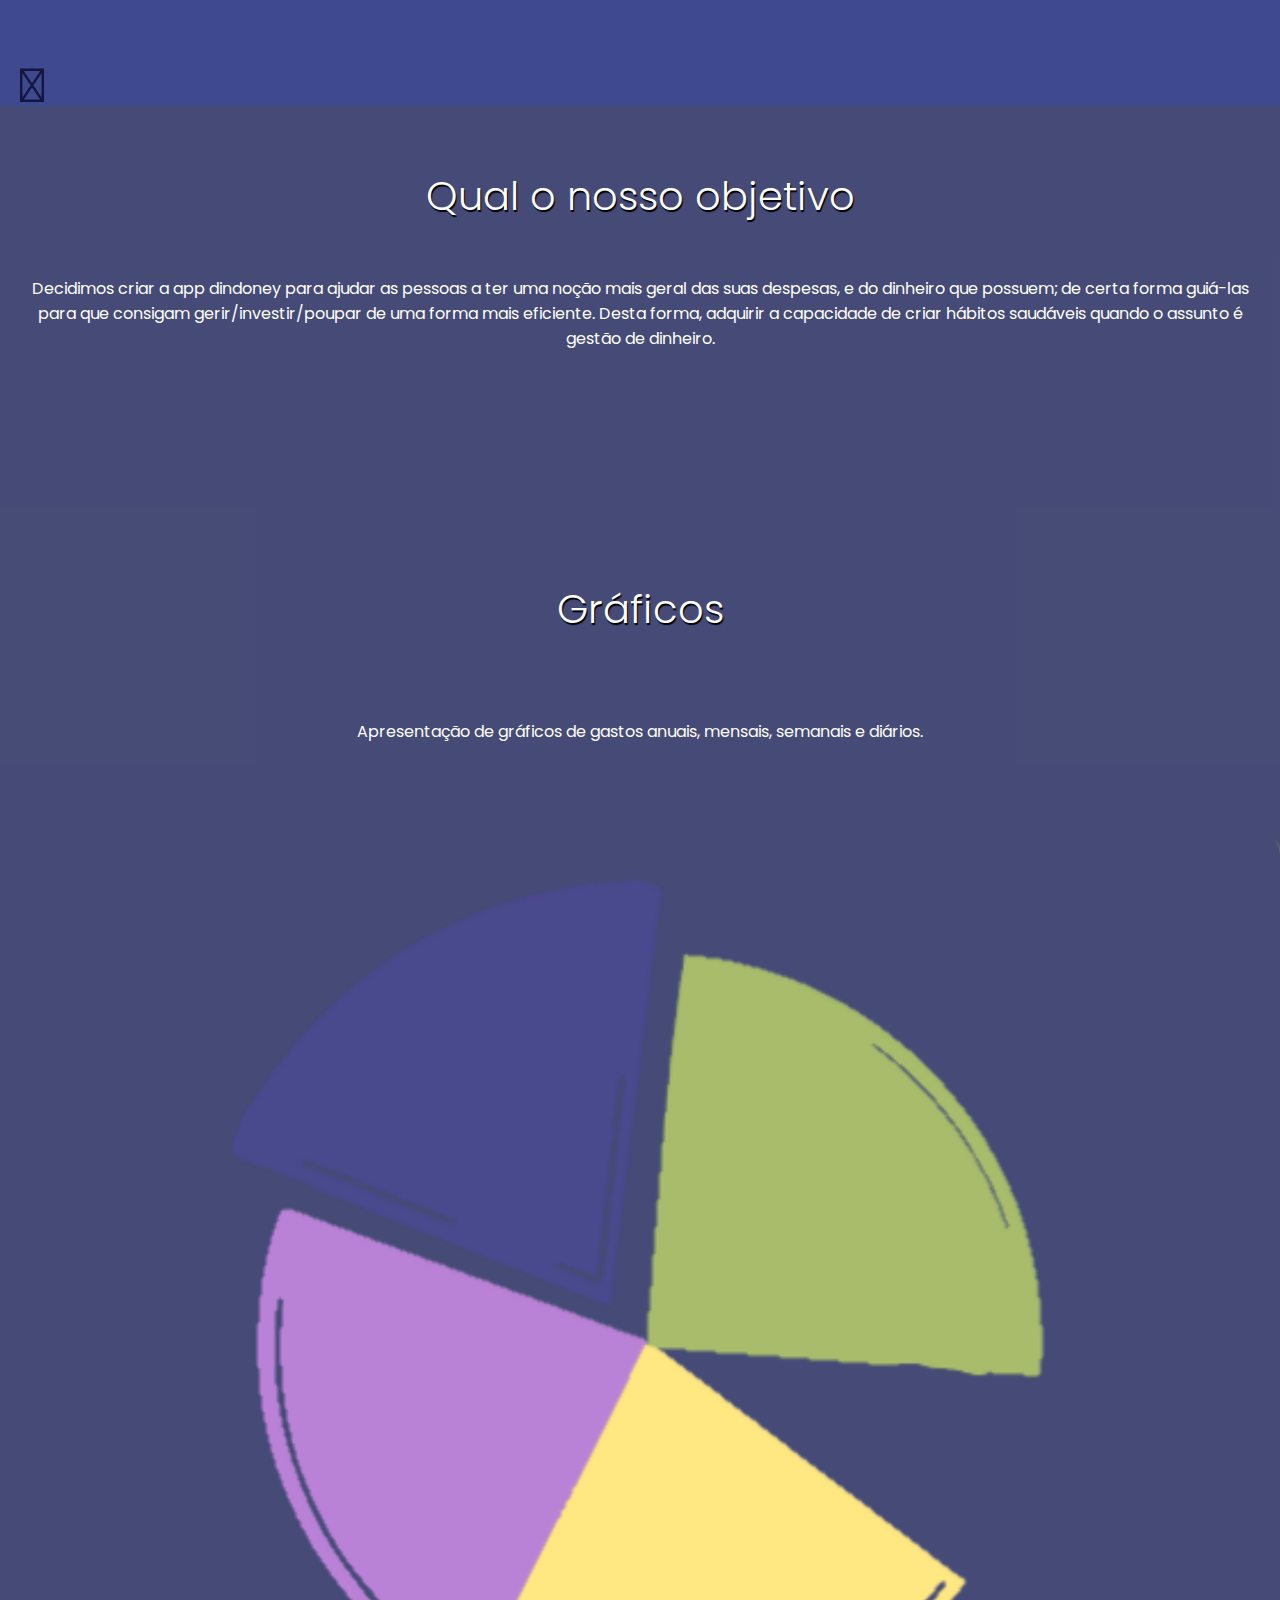
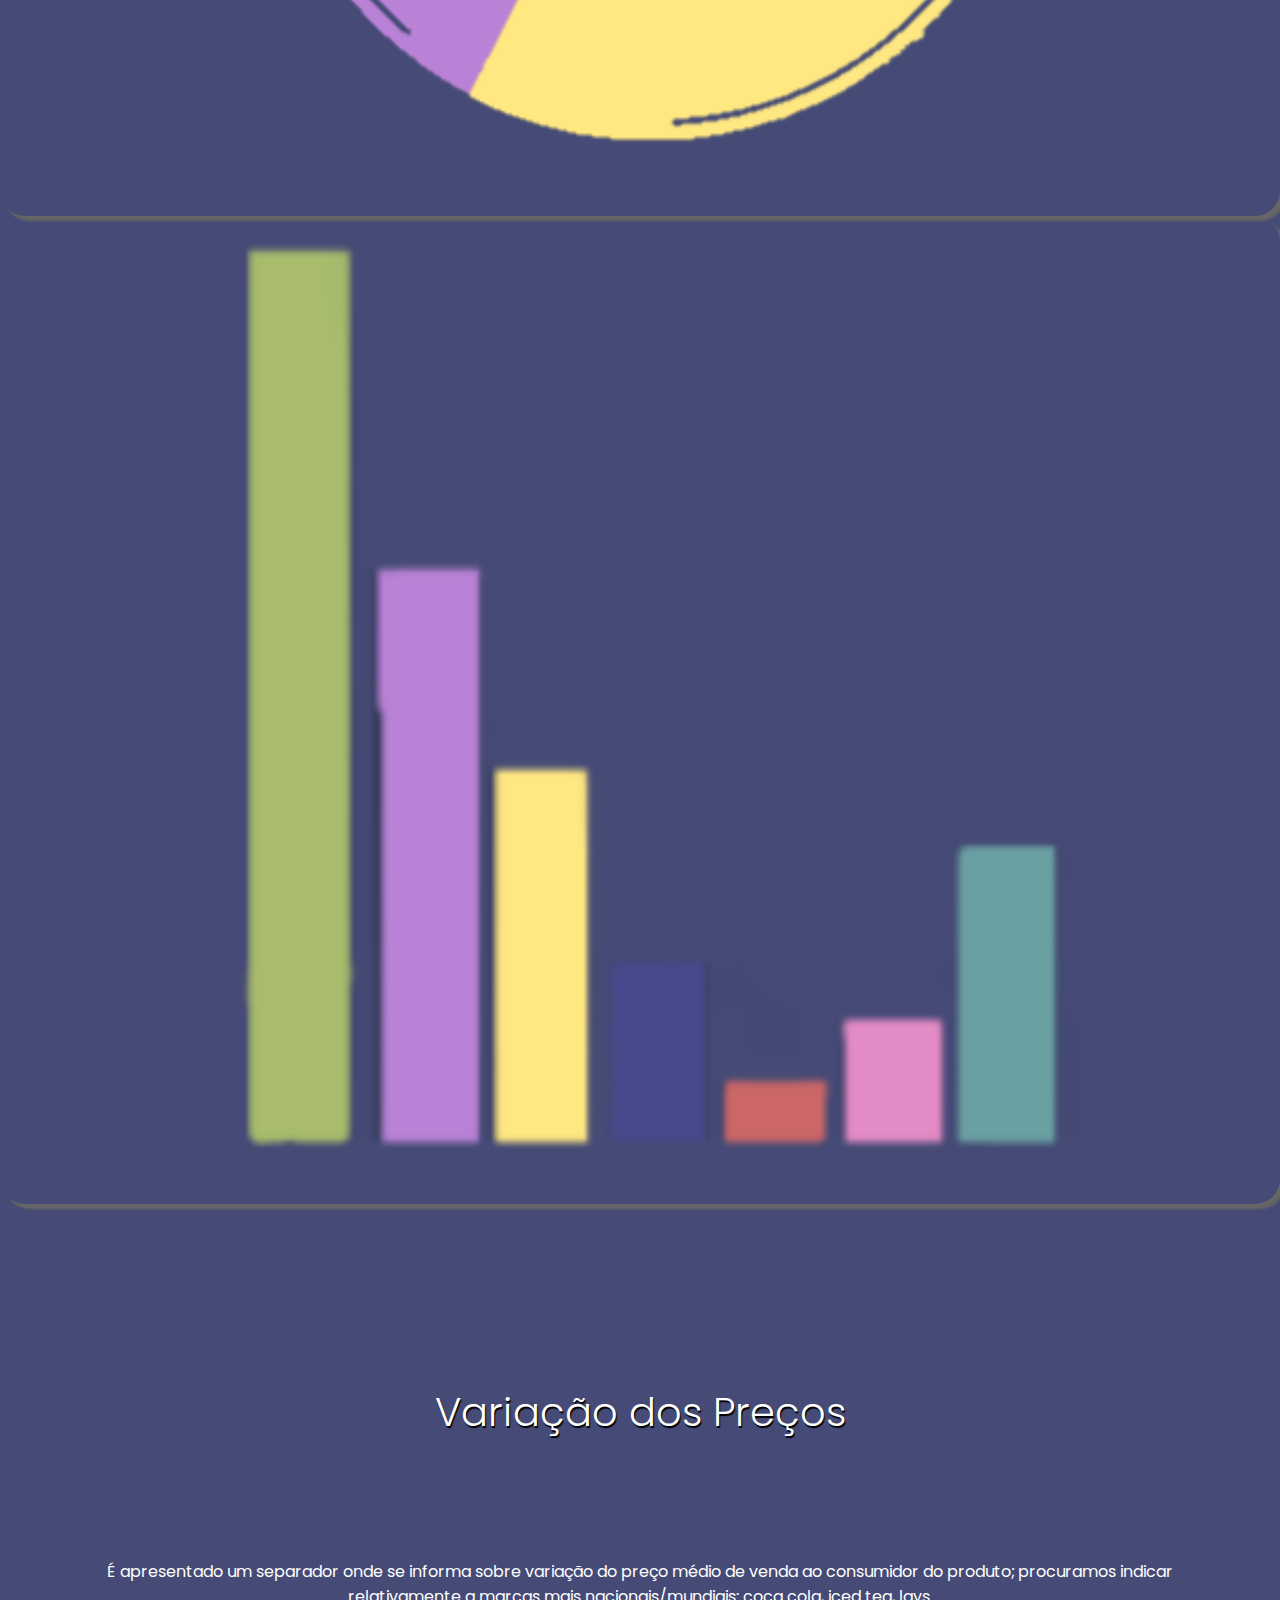
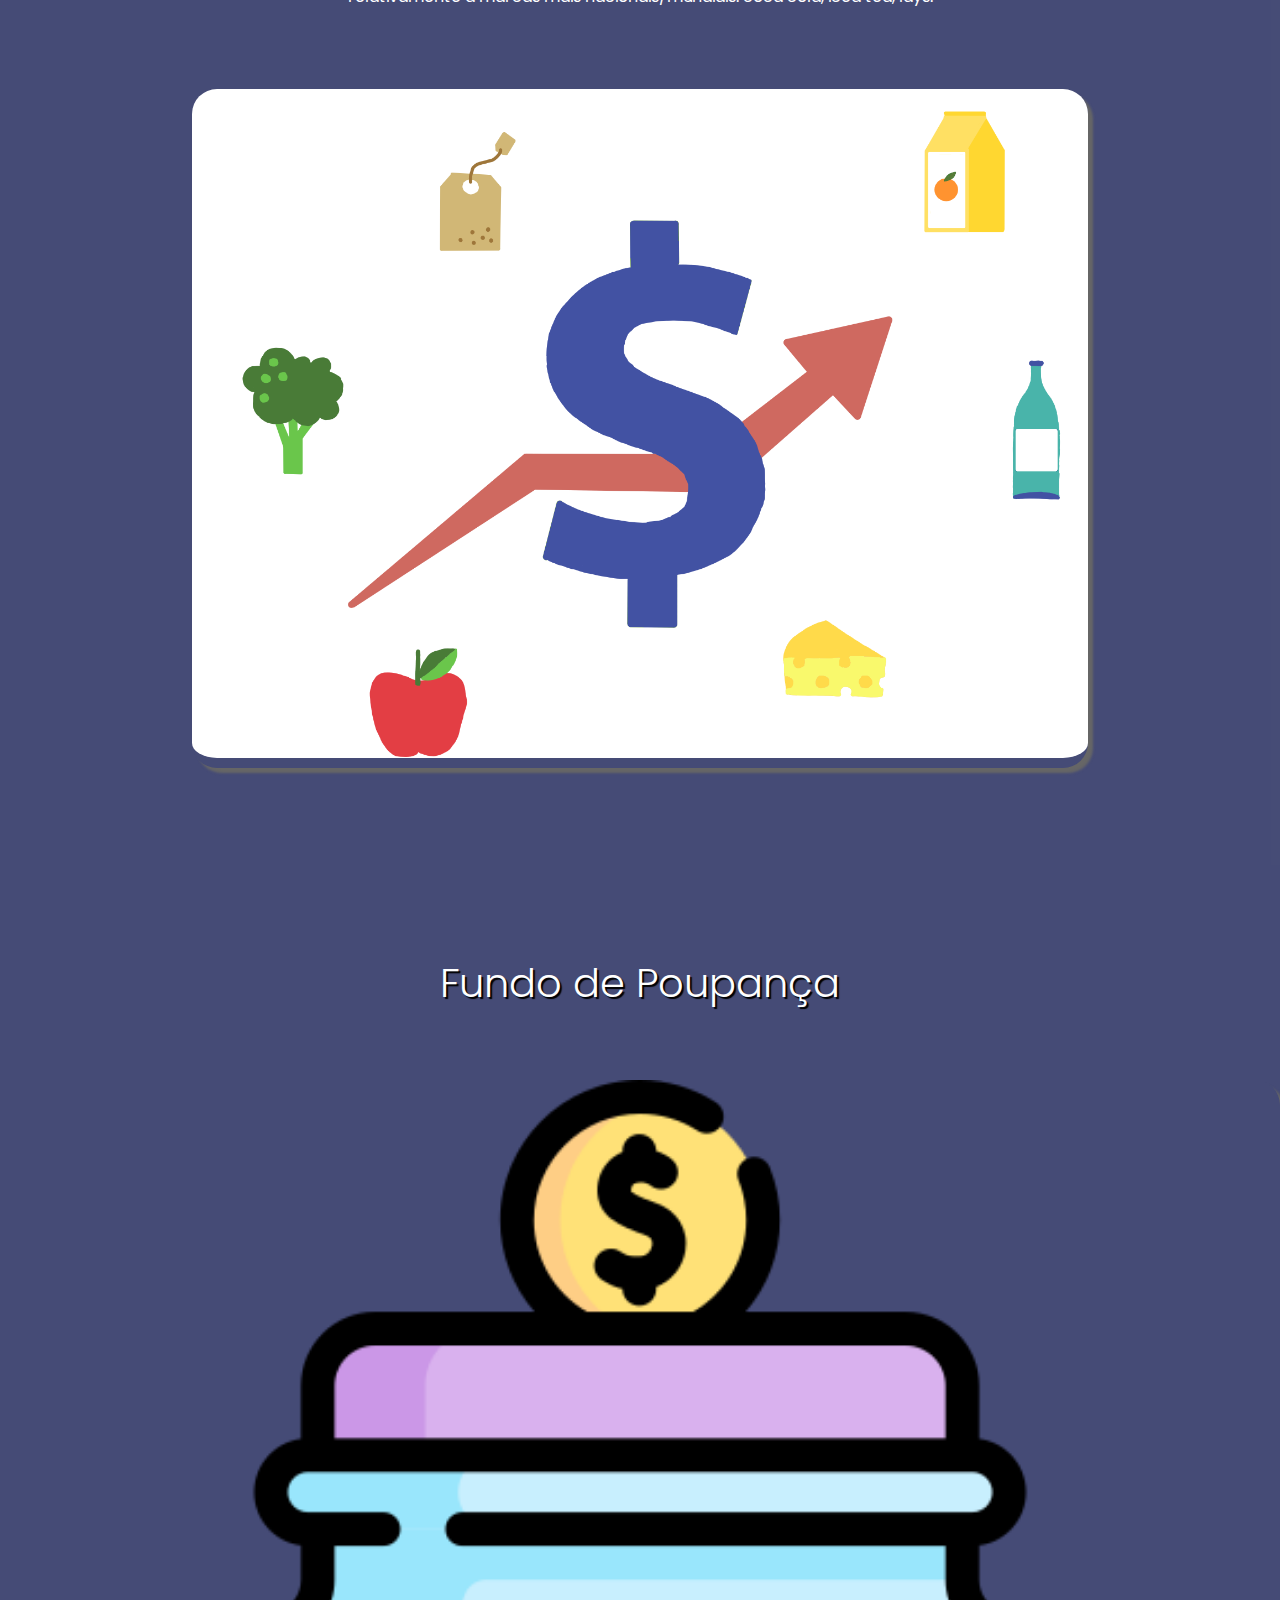
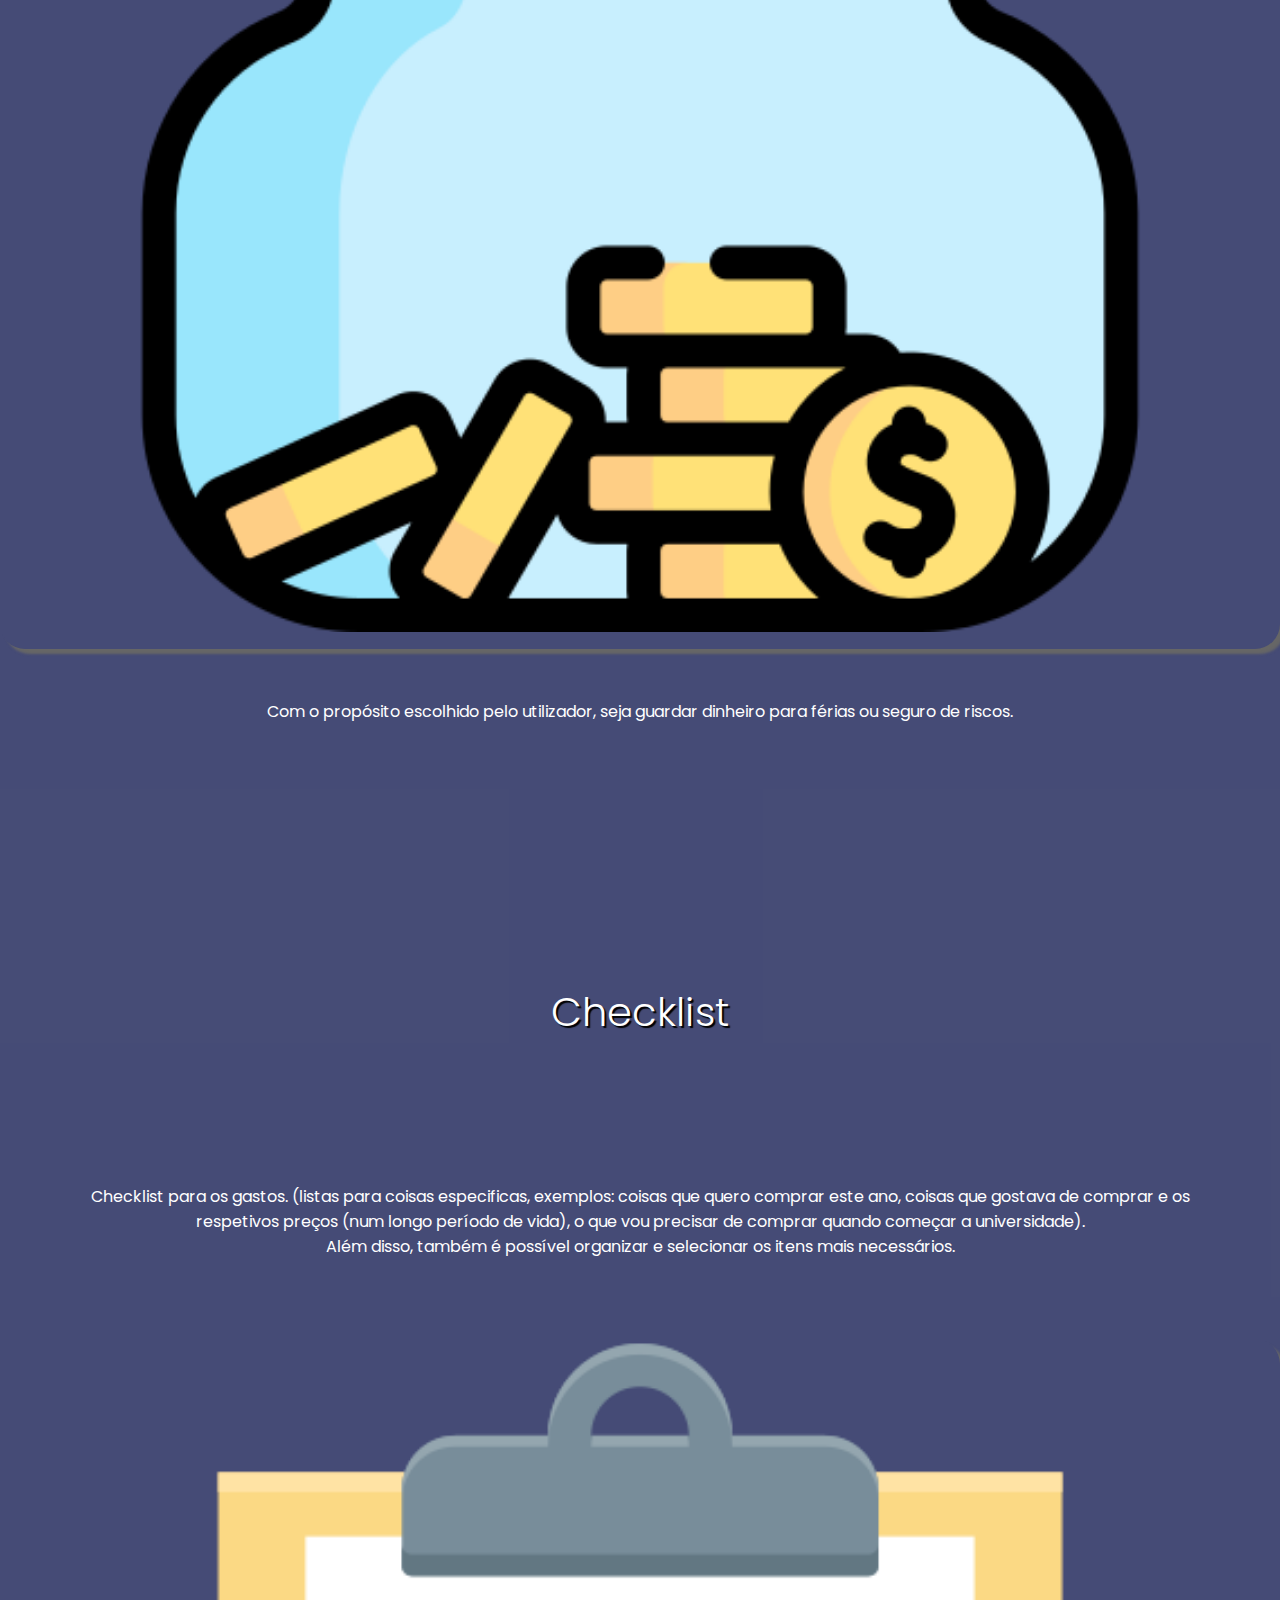
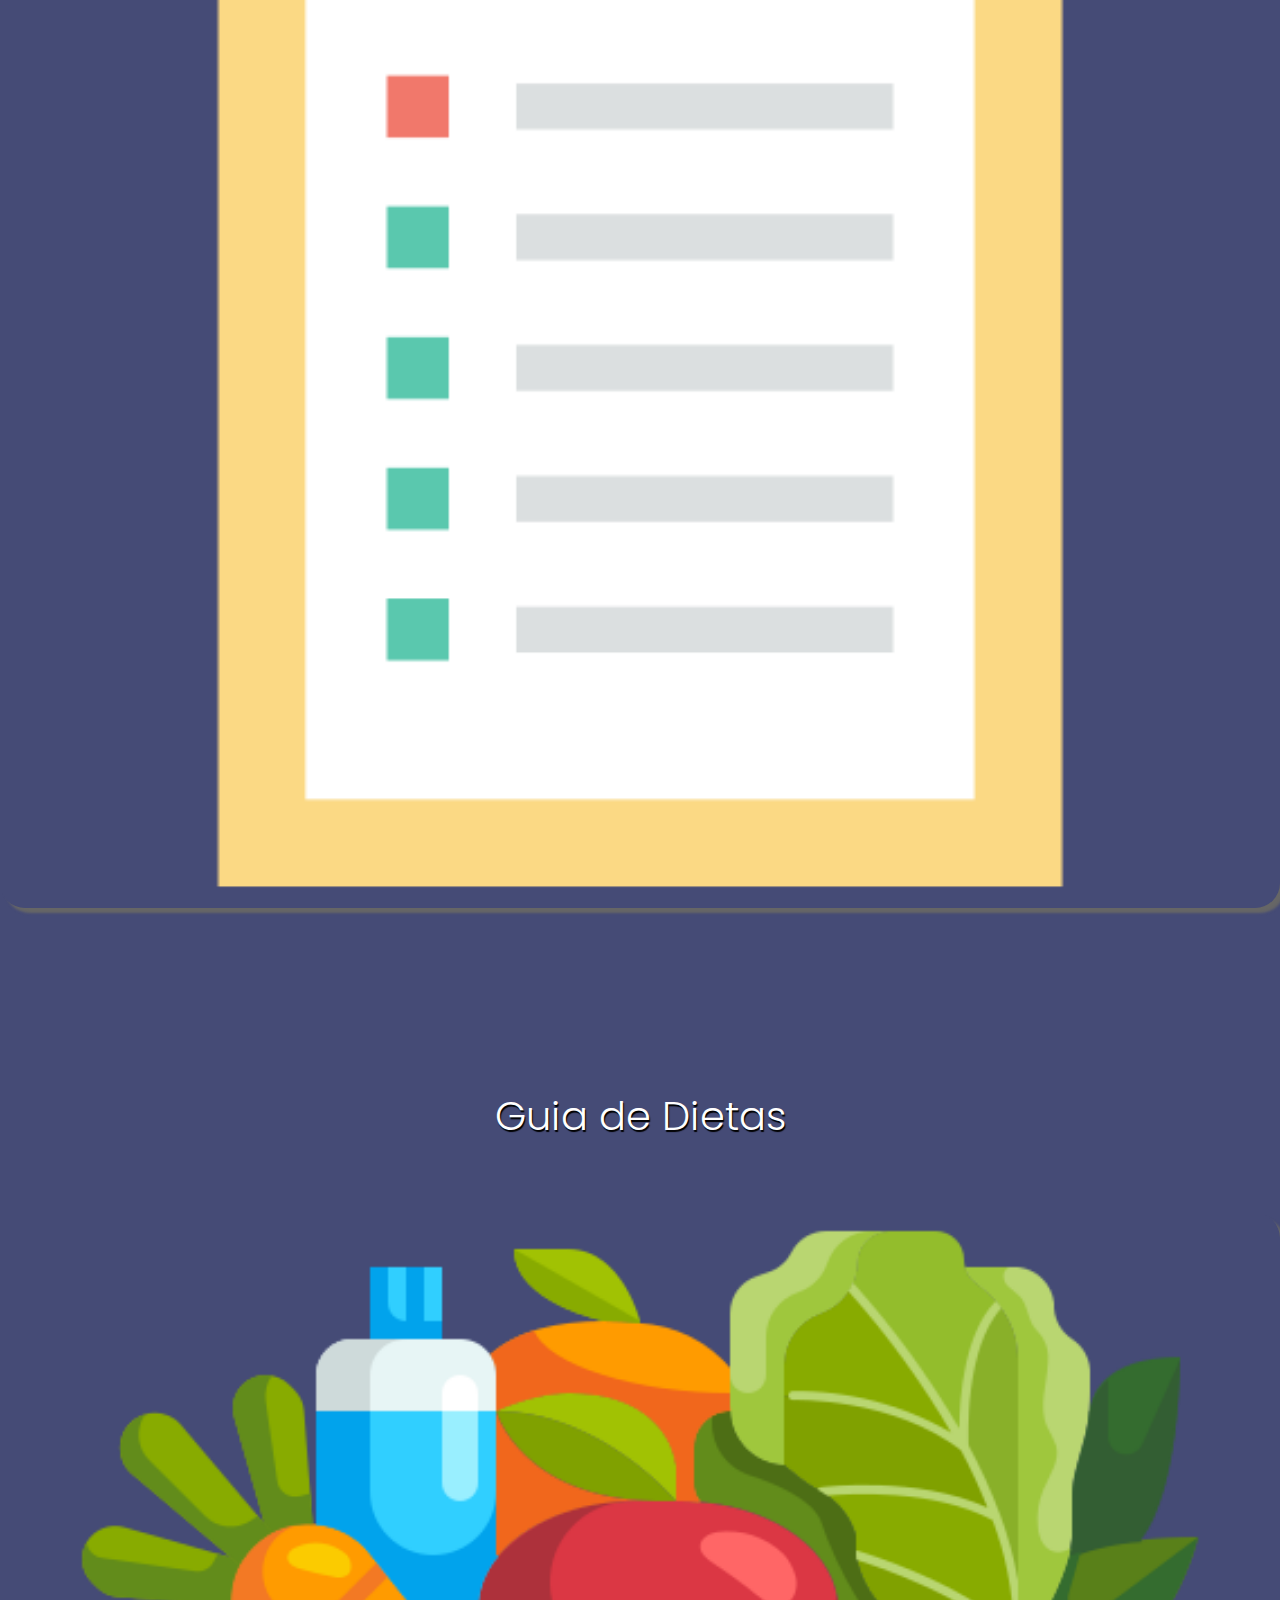
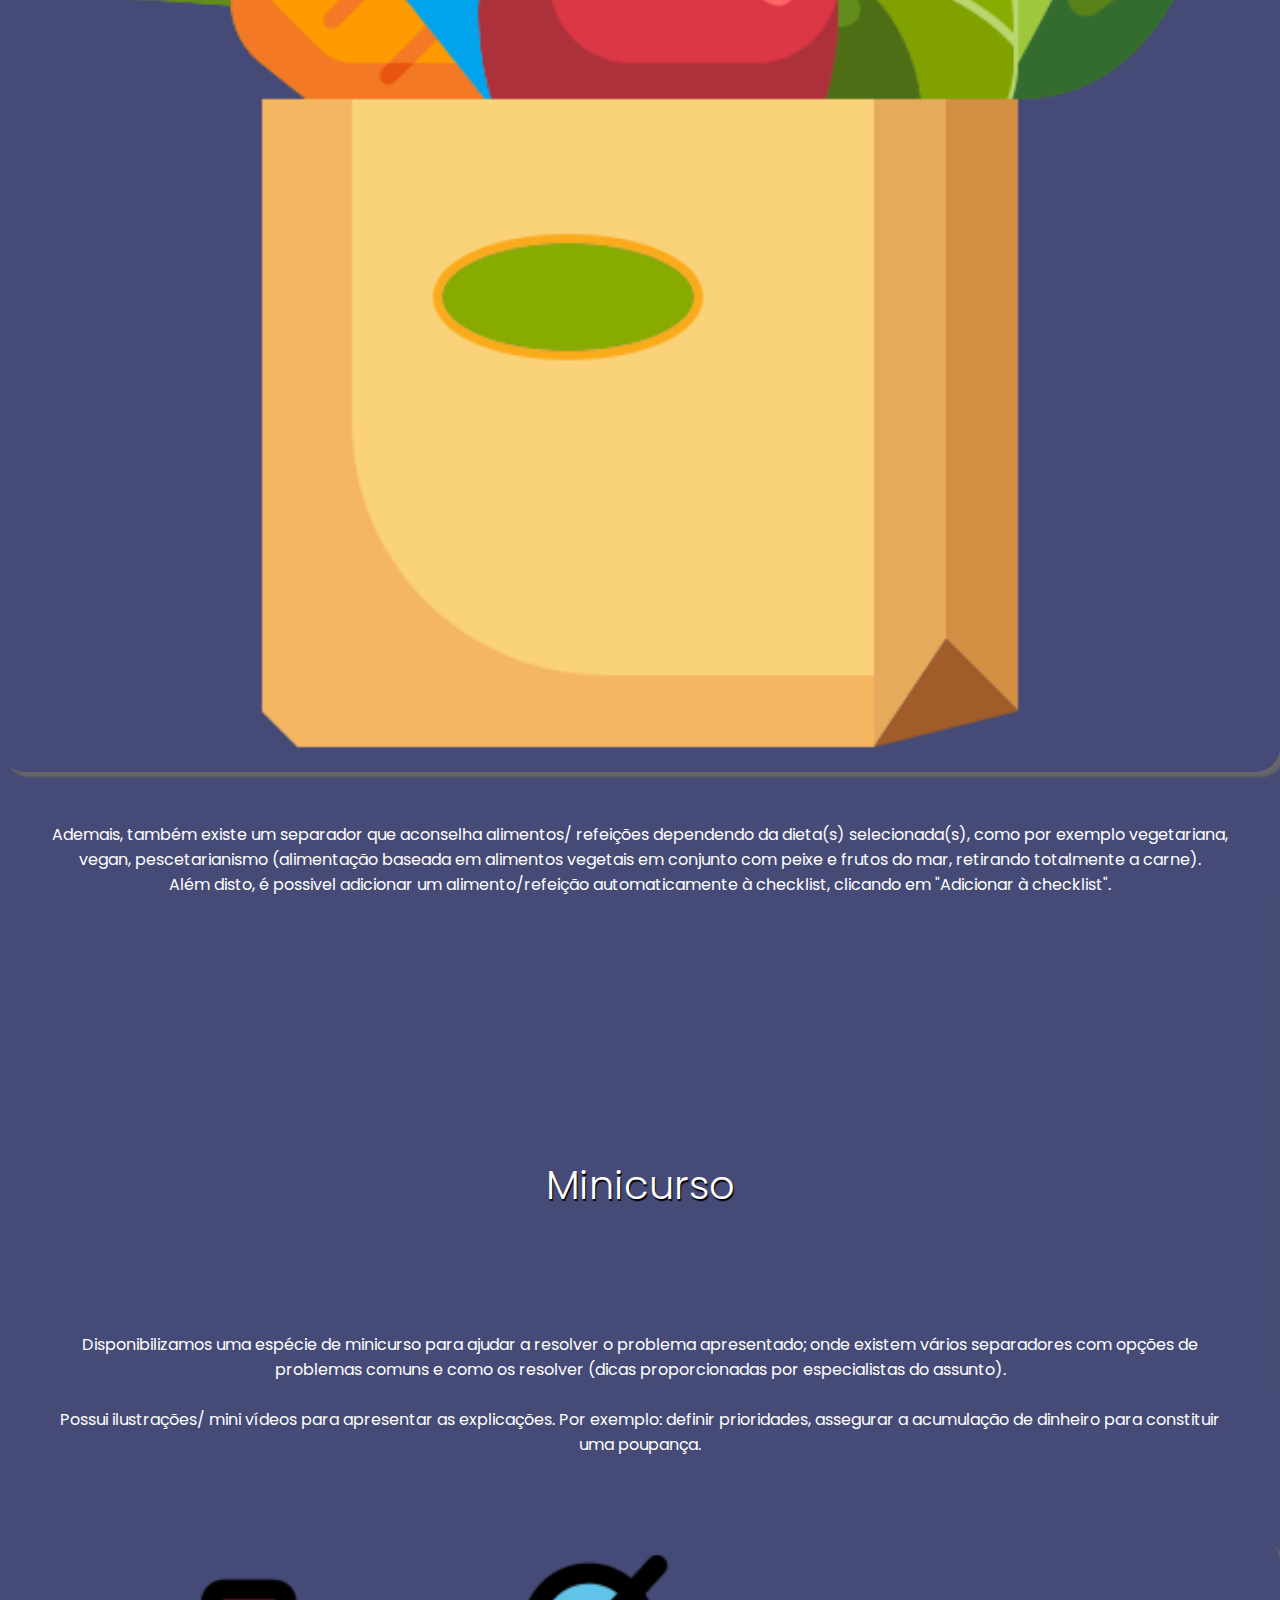
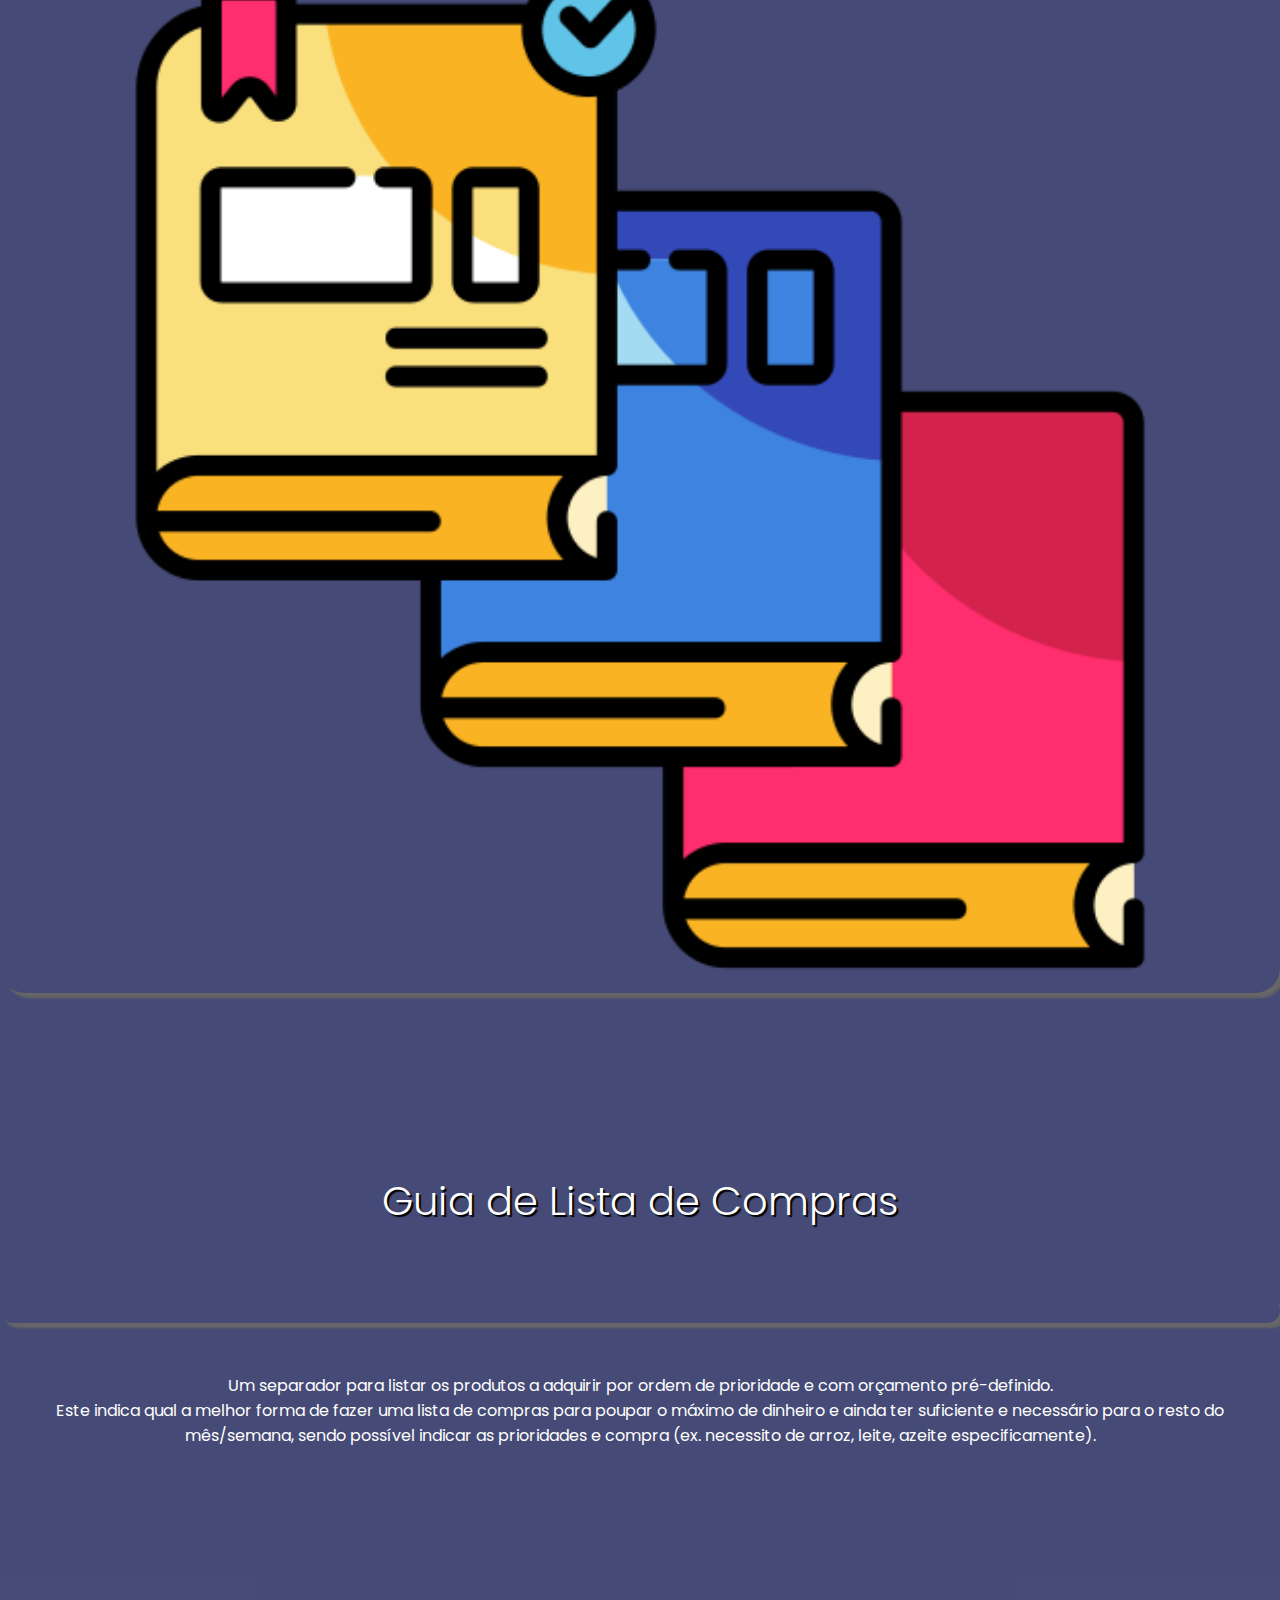
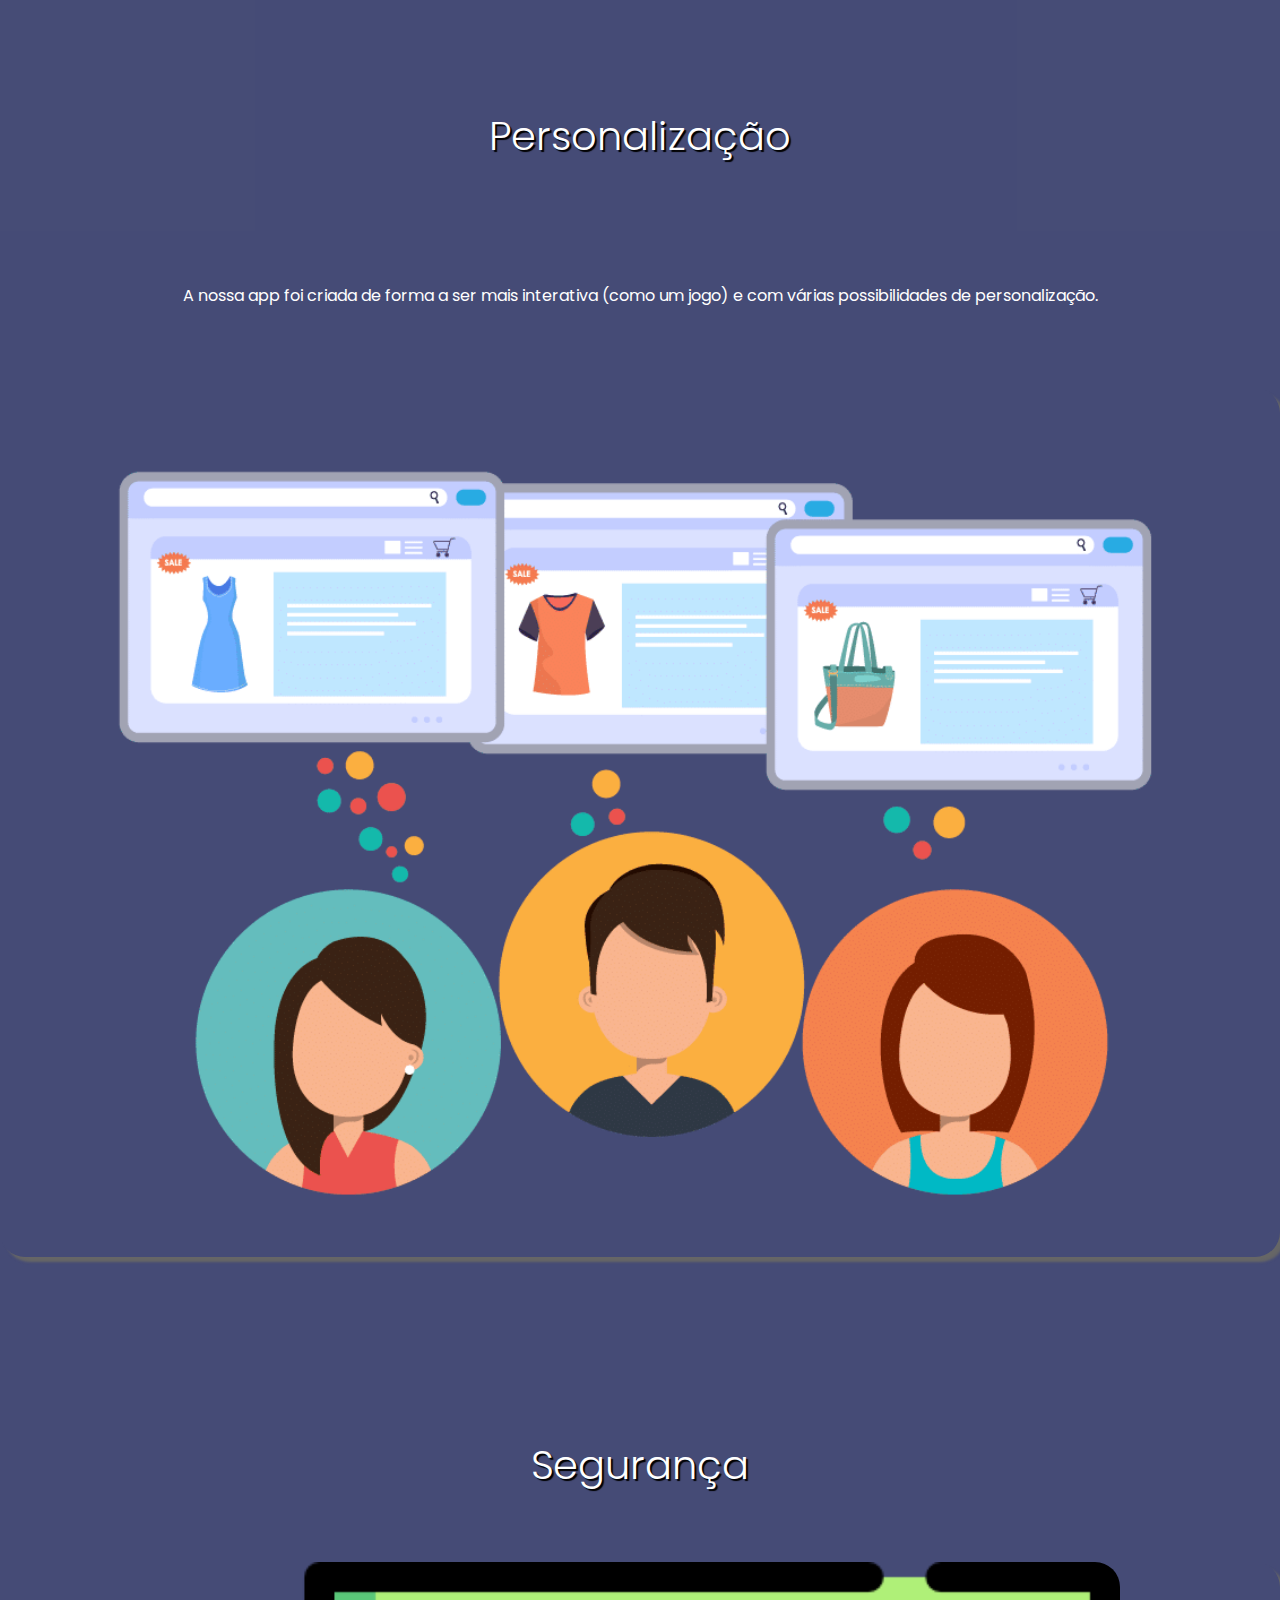
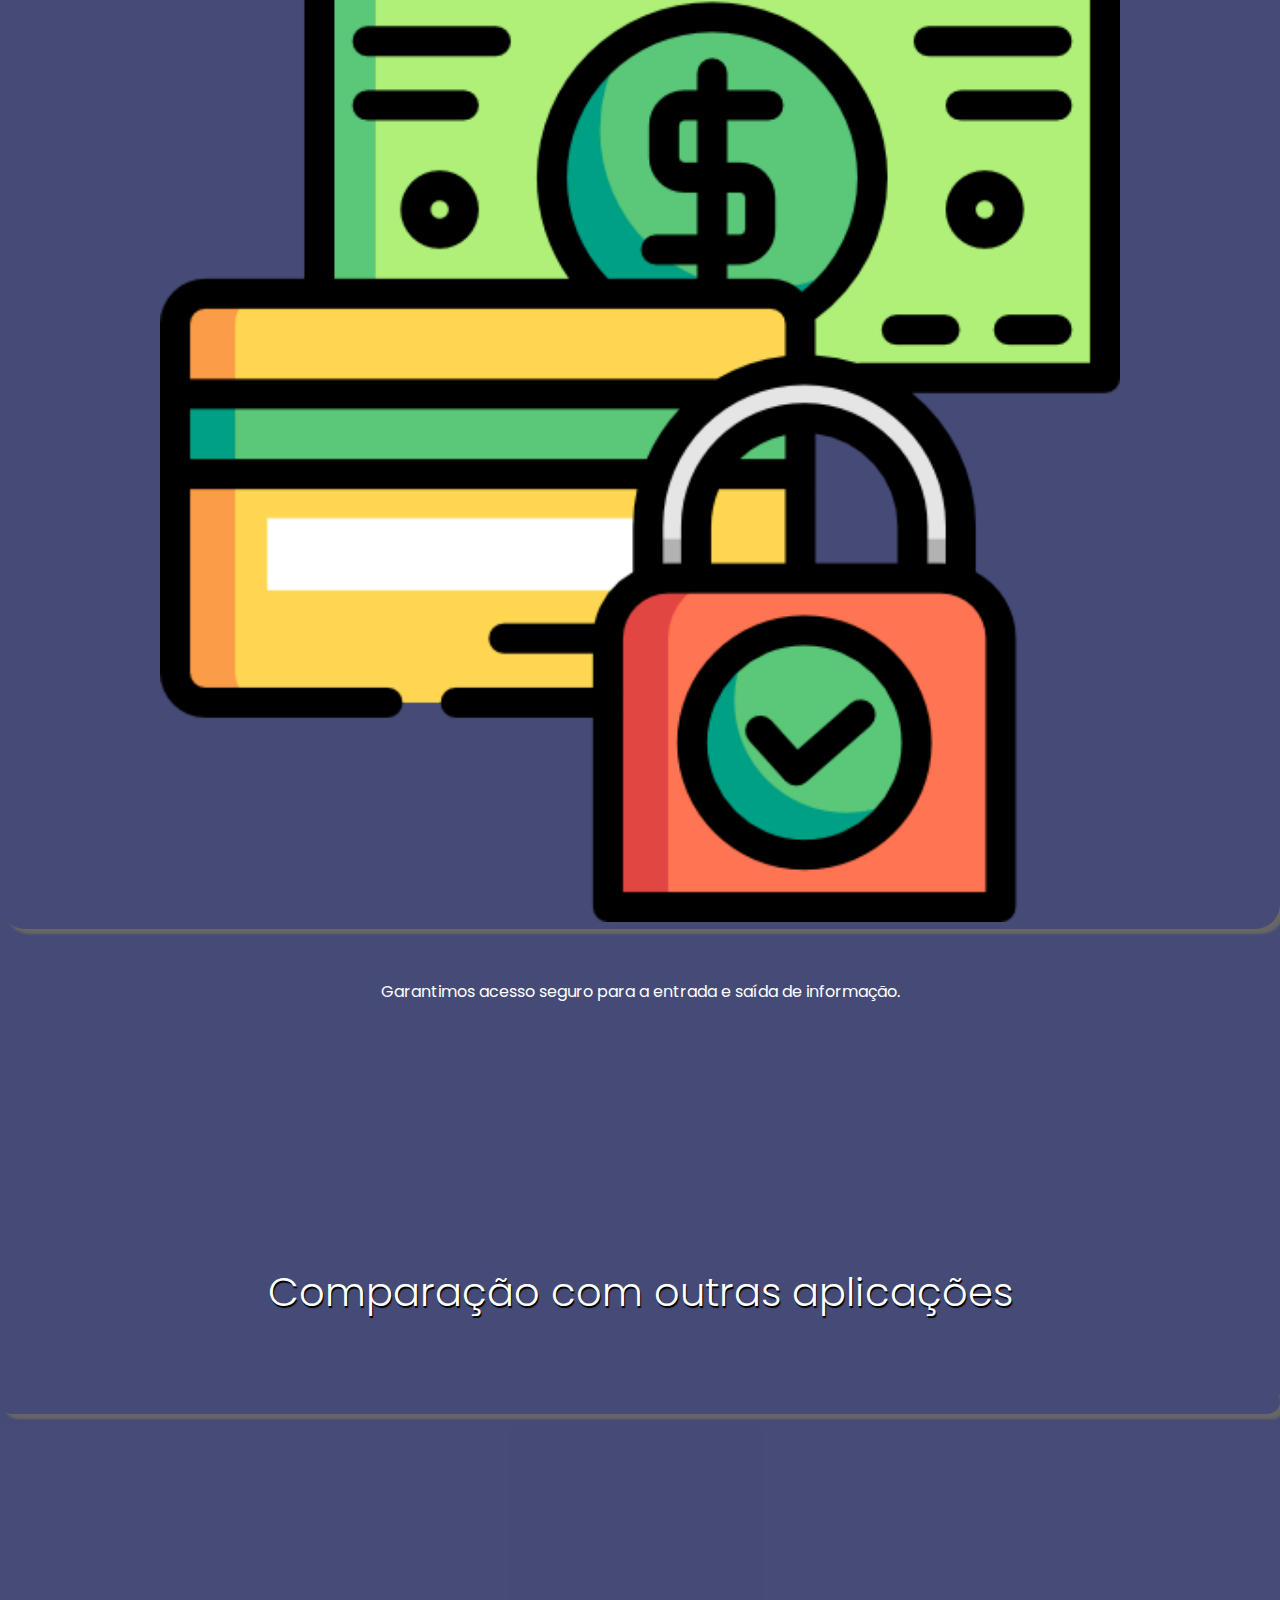
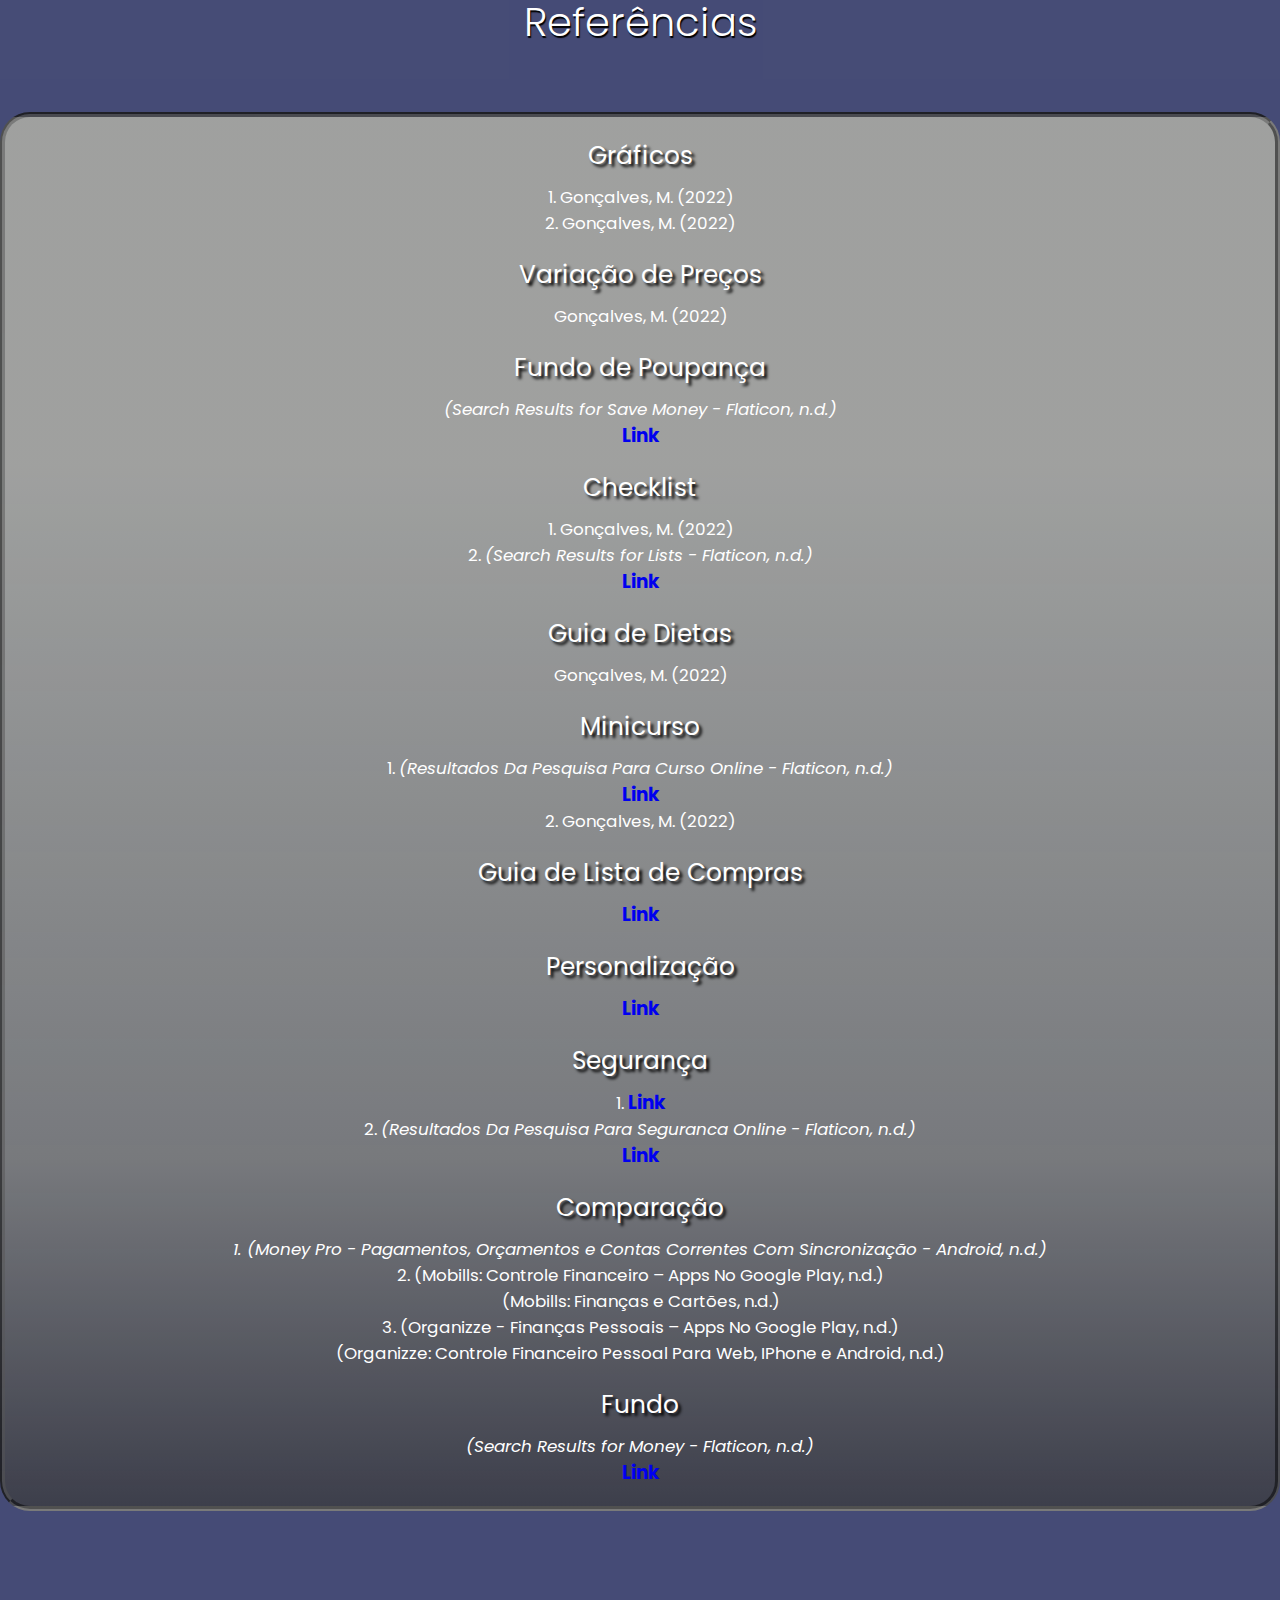
==== commit cc42cb54: "Update index.html" ====
--- a/index.html
+++ b/index.html
@@ -19,9 +19,8 @@
 
   <style>
     body {
-      background: rgb(154, 212, 244);
-      background: linear-gradient(270deg, rgba(132, 141, 207, 1) 40%, rgba(85, 91, 139, 1) 100%);
-      /*background: radial-gradient(circle,  rgba(146, 193, 237, 0.95)  0%, rgba(32, 96, 189, 0.95) 53%, rgba(20, 71, 158, 0.95) 100%);*/
+      background: rgba(63, 73, 144, 1);
+      /*background: linear-gradient(270deg, rgba(132, 141, 207, 1) 40%, rgba(85, 91, 139, 1) 100%);*/
 
 
     }
@@ -81,8 +80,10 @@
             <li><a class="menu__item" href="#compralist">Lista de Compras <i class="fa-solid fa-bag-shopping"></i></a></li>
             <li><a class="menu__item" href="#edit">Personalização <i class="fa-solid fa-pencil"></i></a></li>
             <li><a class="menu__item" href="#secure">Segurança <i class="fa-solid fa-lock"></i></a></li>
-            <li><a class="menu__item" href="#tabela">Comparação <i class="fa-solid fa-scale-unbalanced-flip"></i></i></a></li>
-            <li><a class="menu__item" href="#reference">Referências <i class="fa-solid fa-book-user"></i></i></a></li>
+            <li><a class="menu__item" href="#tabela">Comparação <i class="fa-solid fa-scale-unbalanced-flip"></i></a></li>
+            <li><a class="menu__item" href="#reference">Referências <i class="fa-solid fa-book-user"></i></a></li>
+            <li><a class="menu__item" href="#contact">Contactos <i class="fa-solid fa-address-card"></i></a></li>
+            <li><a class="menu__item" href="#download">Download <i class="fa-sharp fa-solid fa-circle-down"></i></a></li>
           </ul>
         </div>
       </div>
@@ -90,10 +91,10 @@
       <div class="container" style="margin-left:auto;margin-right:auto;margin-top:2em;margin-bottom:2em">
         <div class="row">
           <div class="column">
-            <img src="images/logo.png" style="display: block;width:30%;margin-left:auto;margin-right:auto" alt="">
+            <img src="images/logo.png" style="display: block;width:35%;margin-left:auto;margin-right:auto" alt="">
           </div>
           <div class="column">
-            <img src="images/title.png" style="display: block;width:110%;margin-left:auto;margin-right:auto;margin-top:2em" alt="">
+            <img src="images/title.png" style="display: block;width:150%;margin-left:auto;margin-right:auto;margin-top:2em" alt="">
           </div>
         </div>
       </div>
@@ -102,6 +103,7 @@
 
 
         <div class="card" id="indexback" style="padding-bottom:150px">
+
           <div class="row g-3 ">
             <div class="col-md-1"></div>
             <div class="col-md-10">
@@ -163,7 +165,7 @@
                     mais nacionais/mundiais: coca cola, iced tea, lays. </legend>
                 </div>
                 <div class="col-md-6 img_div" style="box-shadow:0 0 0">
-                  <img class="wd50 container img_div" src="images/vp.png" style="width:60%;padding-bottom:10px" alt=""><br>
+                  <img class="wd50 container img_div" src="images/vp.png" style="width:70%;padding-bottom:10px" alt=""><br>
                 </div>
 
               </div>
@@ -196,389 +198,437 @@
               </div>
 
             </div>
-            </div>
-
-
-            <div class="row g-3 ">
-              <div class="col-md-1"></div>
-              <div class="col-md-10">
-
-                <h5 id="check" class="card-title glow_green title" style="text-align: center;padding:30px;padding-top: 10px;color:white">
-                  Checklist </h5>
-
-                <legend class="legend_desc" style="text-align:center;padding:50px;margin-bottom:30px">
-                  Checklist para os gastos. (listas para coisas especificas, exemplos: coisas que quero comprar este ano, coisas que gostava de comprar e os respetivos preços (num longo período de vida), o que vou precisar de comprar quando começar a
-                  universidade). Além disso, também é possível organizar e selecionar os itens mais necessários. </legend>
-                <div class="row g-3 container" style="margin-top:37px;margin-left:auto; margin-right:auto">
-                  <div class="col-md-1 "></div>
-                  <div class="col-md-4 img_div">
-                    <img class="wd50 container" src="images/buy.png" alt=""><br>
-                  </div>
-                  <div class="col-md-1 "></div>
-
-                  <div class="col-md-4 img_div">
-                    <img class="wd50 container" src="images/check.png" style="width:90%;margin-bottom:10px" alt=""><br>
-                  </div>
-                  <div class="col-md-1 "></div>
-
-                </div>
-
-              </div>
-              <div class="col-md-3"></div>
-
-            </div>
-
-
-
-            <div class="row g-3 ">
-              <div class="col-md-1"></div>
-              <div class="col-md-10">
-
-                <h5 id="comida" class="card-title glow_green title" style="text-align: center;padding:30px;padding-top: 10px;color:white">
-                  Guia de Dietas </h5>
-
-
-                <div class="row g-3 container" style="margin-top:37px;margin-left:auto; margin-right:auto">
-
-                  <div class="col-md-1 "></div>
-                  <div class="col-md-4 img_div">
-                    <img class="wd50 container" src="images/saco.png" style="width:100%" alt=""><br>
-                  </div>
-                  <div class="col-md-1 "></div>
-                  <div class="col-md-6">
-                    <legend class="legend_desc" style="text-align:center;padding:50px;margin-bottom:30px">
-                      Ademais, também existe um separador que aconselha alimentos/ refeições dependendo da dieta(s) selecionada(s), como por exemplo vegetariana, vegan, pescetarianismo (alimentação baseada em alimentos vegetais em conjunto com peixe
-                      e
-                      frutos do mar, retirando totalmente a carne).
-                    </legend>
-                  </div>
-
-                </div>
-
-              </div>
-            </div>
-
-
-            <div class="row g-3 ">
-              <div class="col-md-1"></div>
-              <div class="col-md-10">
-
-                <h5 id="curso" class="card-title glow_green title" style="text-align: center;padding:30px;padding-top: 10px;color:white">
-                  Minicurso </h5>
-
-                <legend class="legend_desc" style="text-align:center;padding:50px;margin-bottom:30px">
-                  Disponibilizamos uma espécie de minicurso para ajudar a resolver o problema apresentado; onde existem vários separadores com opções de problemas comuns e como os resolver (dicas proporcionadas por especialistas do assunto).<br><br>
-                  Possui ilustrações/ mini vídeos para apresentar as explicações. Por exemplo: definir prioridades, assegurar a acumulação de dinheiro para constituir uma poupança.
-                </legend>
-                <div class="row g-3 container" style="margin-top:37px;margin-left:auto; margin-right:auto">
-                  <div class="col-md-1 "></div>
-                  <div class="col-md-4 img_div">
-                    <img class="wd50 container" src="images/book.png" alt=""><br>
-                  </div>
-                  <div class="col-md-1 "></div>
-
-                  <div class="col-md-4 img_div">
-                    <img class="wd50 container" src="images/prob.png" style="margin-bottom:10px" alt=""><br>
-                  </div>
-                  <div class="col-md-1 "></div>
-
-                </div>
-
-              </div>
-              <div class="col-md-3"></div>
-
-            </div>
-
-
-            <div class="row g-3 ">
-              <div class="col-md-1"></div>
-              <div class="col-md-10">
-
-                <h5 id="compralist" class="card-title glow_green title" style="text-align: center;padding:30px;padding-top: 10px;color:white">
-                  Guia de Lista de Compras </h5>
-
-                <legend class="legend_desc" style="text-align:center;padding:50px;margin-bottom:30px">
-                  Um separador para listar os produtos a adquirir por ordem de prioridade e com orçamento pré-definido. Este indica qual a melhor forma de fazer uma lista de compras para poupar o máximo de dinheiro e ainda ter suficiente e necessário
-                  para o resto do mês/semana, sendo possível indicar as prioridades e compra (ex. necessito de arroz, leite, azeite especificamente).
-                </legend>
-                <div class="row g-3 container" style="margin-top:37px;margin-left:auto; margin-right:auto">
-                  <div class="col-md-3 ">
-                  </div>
-                  <div class="col-md-6 img_div">
-                    <img class="wd50 container" src="images/compralist.png" style="width:100%;margin-bottom:10px" alt=""><br>
-
-                  </div>
-                  <div class="col-md-3"></div>
-
-                </div>
-
-              </div>
-              <div class="col-md-3"></div>
-
-            </div>
-
-
-            <div class="row g-3 ">
-              <div class="col-md-1"></div>
-              <div class="col-md-10">
-
-                <h5 id="edit" class="card-title glow_green title" style="text-align: center;padding:30px;padding-top: 10px;color:white">
-                  Personalização </h5>
-
-                <legend class="legend_desc" style="text-align:center;padding:50px;margin-bottom:30px">
-                  A nossa app foi criada de forma a ser mais interativa (como um jogo) e com várias possibilidades de personalização.
-                </legend>
-                <div class="row g-3 container" style="margin-top:37px;margin-left:auto; margin-right:auto">
-                  <div class="col-md-3 ">
-                  </div>
-                  <div class="col-md-6 img_div">
-                    <img class="wd50 container" src="images/edit.png" style="width:85%" alt=""><br>
-                  </div>
-                  <div class="col-md-3"></div>
-
-                </div>
-
-              </div>
-            </div>
-
-
-            <div class="row g-3 ">
-              <div class="col-md-1"></div>
-              <div class="col-md-10">
-
-                <h5 id="secure" class="card-title glow_green title" style="text-align: center;padding:30px;padding-top: 10px;color:white">
-                  Segurança </h5>
-
-                <legend class="legend_desc" style="text-align:center;padding:50px;margin-bottom:30px">
-                  Garantimos acesso seguro para a entrada e saída de informação.
-                </legend>
-                <div class="row g-3 container" style="margin-top:37px;margin-left:auto; margin-right:auto">
-                  <div class="col-md-1 "></div>
-                  <div class="col-md-4 img_div">
-                    <img class="wd50 container" src="images/security.png" style="width:75%;margin-bottom:10px" alt=""><br>
-                  </div>
-                  <div class="col-md-1 "></div>
-
-                  <div class="col-md-4 img_div">
-                    <img class="wd50 container" src="images/securemo.png" style="width:75%;" alt=""><br>
-                  </div>
-                  <div class="col-md-1 "></div>
-
-                </div>
-
-              </div>
-
-            </div>
-
-
-            <div class="row g-3 ">
-              <div class="col-md-1"></div>
-              <div class="col-md-10">
-
-                <h5 id="tabela" class="card-title glow_green title" style="text-align: center;padding:30px;padding-top: 10px;color:white">
-                  Comparação com outras aplicações </h5>
-                <div class="row g-3 container" style="margin-top:37px;margin-left:auto; margin-right:auto">
-                  <div class="col-md-2 ">
-                  </div>
-                  <div class="col-md-8 img_div">
-                    <img class="wd50" src="images/tabela.png" style="width:100%;margin-bottom:10px" alt=""><br>
-                  </div>
-                  <div class="col-md-2"></div>
-
-                </div>
-
-              </div>
-            </div>
-
-
-
-
-
-
-            <div class="row g-3 ">
-              <div class="col-md-1"></div>
-              <div class="col-md-10">
-                <h5 id="reference" class="card-title glow_green title" style="text-align: center;padding:30px;margin-bottom: 30px;padding-top: 10px;color:white">
-                  Referências</h5>
-
-
-                <dl class="row g-3 div_referencias">
-                  <div class="col-md-3">
-                    <dt class="dt_title glow_ref">Gráficos</dt>
-                    <dd class="dd_text">1. Gonçalves, M. (2022) </dd>
-                    <dd class="dd_text">2. Gonçalves, M. (2022) </dd>
-                  </div>
-                  <div class="col-md-3">
-                    <dt class="dt_title glow_ref"> Variação de Preços</dt>
-                    <dd class="dd_text"> Gonçalves, M. (2022) </dd>
-                  </div>
-                  <div class="col-md-3">
-                    <dt class="dt_title glow_ref">Fundo de Poupança</dt>
-                    <dd class="dd_text"> <span style="font-style:italic">(Search Results for Save Money - Flaticon, n.d.)</span><br>
-                      <a class="link_ref" target="_blank" href="https://www.flaticon.com/free-icon/jar_8049428?term=save%20money&related_id=8049428" style="text-decoration:none"><span class="hover_a">Link</span></a>
-                    </dd>
-                  </div>
-                  <div class="col-md-3">
-                    <dt class="dt_title glow_ref">Checklist</dt>
-                    <dd class="dd_text">1. Gonçalves, M. (2022) </dd>
-                    <dd class="dd_text">2. <span style="font-style:italic">(Search Results for Lists - Flaticon, n.d.) </span><br>
-                      <a class="link_ref" target="_blank" href="https://www.flaticon.com/free-icon/check-list_2889363?term=lists&page=1&position=54&page=1&position=54&related_id=2889363&origin=search " style="text-decoration:none"><span
-                          class="hover_a">Link</span></a>
-                    </dd>
-                  </div>
-
-                  <div class="col-md-2">
-                    <dt class="dt_title glow_ref">Guia de Dietas</dt>
-                    <dd class="dd_text">Gonçalves, M. (2022) </dd>
-                  </div>
-                  <div class="col-md-2">
-                    <dt class="dt_title glow_ref"> Minicurso</dt>
-                    <dd class="dd_text">1. <span style="font-style:italic"> (Resultados Da Pesquisa Para Curso Online - Flaticon, n.d.) </span><br>
-                      <a class="link_ref" target="_blank" href="https://www.flaticon.com/br/icone-gratis/curso-online_3352681?term=curso%20online&page=1&position=44&page=1&position=44&related_id=3352681&origin=search  "
-                        style="text-decoration:none"><span class="hover_a">Link</span></a>
-                    </dd>
-                    <dd class="dd_text">2. Gonçalves, M. (2022) </dd>
-                  </div>
-                  <div class="col-md-3">
-                    <dt class="dt_title glow_ref">Guia de Lista de Compras</dt>
-                    <dd class="dd_text">
-                      <a class="link_ref" target="_blank" href="https://cdni.iconscout.com/illustration/premium/thumb/businessman-with-to-do-list-5237973-4378701.png" style="text-decoration:none"><span class="hover_a">Link</span></a>
-                    </dd>
-                  </div>
-                  <div class="col-md-2">
-                    <dt class="dt_title glow_ref">Personalização</dt>
-                    <dd class="dd_text">
-                      <a class="link_ref" target="_blank" href="https://socital.com/wp-content/uploads/2016/12/recommendation-avatars-mob.png" style="text-decoration:none"><span class="hover_a">Link</span></a>
-                    </dd>
-                  </div>
-                  <div class="col-md-3">
-                    <dt class="dt_title glow_ref">Segurança</dt>
-                    <dd class="dd_text">1. <a class="link_ref" target="_blank" href="https://cdn-icons-png.flaticon.com/512/2592/2592258.png" style="text-decoration:none"><span class="hover_a">Link</span></a>
-                    </dd>
-                    <dd class="dd_text">2. <span style="font-style:italic">(Resultados Da Pesquisa Para Seguranca Online - Flaticon, n.d.)</span><br>
-                      <a class="link_ref" target="_blank" href="https://www.flaticon.com/br/icone-gratis/forma-de-pagamento_313201?term=seguranca%20online&related_id=313201 " style="text-decoration:none"><span class="hover_a">Link</span></a>
-                    </dd>
-                  </div>
-
-                  <div class="col-md-6">
-                    <dt class="dt_title glow_ref">Comparação</dt>
-                    <dd class="dd_text" style="font-style:italic">
-                      1. (Money Pro - Pagamentos, Orçamentos e Contas Correntes Com Sincronização - Android, n.d.)
-                    </dd>
-                    <dd class="dd_text">
-                      2. (Mobills: Controle Financeiro – Apps No Google Play, n.d.)<br>
-
-                      (Mobills: Finanças e Cartões, n.d.)
-                    </dd>
-                    <dd class="dd_text">
-                      3. (Organizze - Finanças Pessoais – Apps No Google Play, n.d.)<br>
-
-                      (Organizze: Controle Financeiro Pessoal Para Web, IPhone e Android, n.d.)
-
-                    </dd>
-                  </div>
-                  <div class="col-md-6">
-                    <dt class="dt_title glow_ref">Fundo</dt>
-
-                    <dd class="dd_text"><span style="font-style:italic">(Search Results for Money - Flaticon, n.d.)</span><br>
-                      <a class="link_ref" target="_blank" href="https://www.flaticon.com/free-icon/money_2933116?term=money&page=1&position=26&page=1&position=26&related_id=2933116&origin=search" style="text-decoration:none"><span
-                          class="hover_a">Link</span></a>
-                    </dd>
-                  </div>
-                </dl>
-
-
-
-              </div>
-            </div>
-
-
-
-
-            <div class="row g-3 ">
-              <div class="col-md-12" style="background:">
-                <div class="container profile-page">
-                    <h5 id="contact" class="card-title glow_green title" style="text-align: center;padding:30px;margin-bottom: 30px;padding-top: 10px;color:white">
-                      Contactos</h5>
+          </div>
+
+
+          <div class="row g-3 ">
+            <div class="col-md-1"></div>
+            <div class="col-md-10">
+
+              <h5 id="check" class="card-title glow_green title" style="text-align: center;padding:30px;padding-top: 10px;color:white">
+                Checklist </h5>
+
+
+              <div class="row g-3 container" style="margin-top:37px;margin-left:auto; margin-right:auto">
+                <div class="col-md-7">
+                  <!--<img class="wd50 container" src="images/buy.png" alt="">--><br>
+                  <legend class="legend_desc" style="text-align:center;padding:50px;margin-bottom:30px">
+                    Checklist para os gastos. (listas para coisas especificas, exemplos: coisas que quero comprar este ano, coisas que gostava de comprar e os
+                    respetivos preços (num longo período de vida), o que vou precisar de comprar quando começar a
+                    universidade). <br> Além disso, também é possível organizar e selecionar os itens mais necessários. </legend>
+                </div>
+
+                <div class="col-md-4 img_div">
+                  <img class="wd50 container" src="images/check.png" style="width:90%;margin-bottom:10px" alt=""><br>
+                </div>
+                <div class="col-md-1 "></div>
+
+              </div>
+
+            </div>
+            <div class="col-md-3"></div>
+          </div>
+
+
+
+          <div class="row g-3 ">
+            <div class="col-md-1"></div>
+            <div class="col-md-10">
+
+              <h5 id="comida" class="card-title glow_green title" style="text-align: center;padding:30px;padding-top: 10px;color:white">
+                Guia de Dietas </h5>
+
+
+              <div class="row g-3 container" style="margin-top:37px;margin-left:auto; margin-right:auto">
+
+                <div class="col-md-5 img_div">
+                  <img class="wd50 container" src="images/saco.png" style="width:90%" alt=""><br>
+                </div>
+                <div class="col-md-1 "></div>
+                <div class="col-md-6">
+                  <legend class="legend_desc" style="text-align:center;padding:50px;margin-bottom:30px">
+                    Ademais, também existe um separador que aconselha alimentos/ refeições dependendo da dieta(s) selecionada(s), como por exemplo vegetariana, vegan, pescetarianismo (alimentação baseada em alimentos vegetais em conjunto com peixe
+                    e
+                    frutos do mar, retirando totalmente a carne).<br>
+                    Além disto, é possivel adicionar um alimento/refeição automaticamente à checklist, clicando em "Adicionar à checklist".
+                  </legend>
+                </div>
+
+              </div>
+
+            </div>
+          </div>
+
+
+          <div class="row g-3 ">
+            <div class="col-md-1"></div>
+            <div class="col-md-10">
+
+              <h5 id="curso" class="card-title glow_green title" style="text-align: center;padding:30px;padding-top: 10px;color:white">
+                Minicurso </h5>
+
+
+              <div class="row g-3 container" style="margin-top:37px;margin-left:auto; margin-right:auto">
+
+                <div class="col-md-6">
+                  <!--<img class="wd50 container" src="images/prob.png" style="margin-bottom:10px" alt=""><br>-->
+                  <legend class="legend_desc" style="text-align:center;padding:50px;margin-bottom:30px">
+                    Disponibilizamos uma espécie de minicurso para ajudar a resolver o problema apresentado; onde existem vários separadores com opções de problemas comuns e como os resolver (dicas proporcionadas por especialistas do
+                    assunto).<br><br>
+                    Possui ilustrações/ mini vídeos para apresentar as explicações. Por exemplo: definir prioridades, assegurar a acumulação de dinheiro para constituir uma poupança.
+                  </legend>
+                </div>
+                <div class="col-md-1"></div>
+
+                <div class="col-md-5 img_div">
+                  <img class="wd50 container" src="images/book.png" style="width:82%" alt=""><br>
+                </div>
+              </div>
+
+            </div>
+            <div class="col-md-3"></div>
+
+          </div>
+
+
+
+          <div class="row g-3 ">
+            <div class="col-md-1"></div>
+            <div class="col-md-10">
+
+              <h5 id="compralist" class="card-title glow_green title" style="text-align: center;padding:30px;padding-top: 10px;color:white">
+                Guia de Lista de Compras </h5>
+
+
+              <div class="row g-3 container" style="margin-top:37px;margin-left:auto; margin-right:auto">
+
+
+                <div class="col-md-5 img_div">
+                  <img class="wd50 container" src="images/compralist.png" style="width:100%;margin-bottom:10px" alt=""><br>
+                </div>
+
+                <div class="col-md-1"></div>
+
+                <div class="col-md-6">
+                  <legend class="legend_desc" style="text-align:center;padding:50px;margin-bottom:30px">
+                    Um separador para listar os produtos a adquirir por ordem de prioridade e com orçamento pré-definido. <br> Este indica qual a melhor forma de fazer uma lista de compras para poupar o máximo de dinheiro e ainda ter suficiente e
+                    necessário
+                    para o resto do mês/semana, sendo possível indicar as prioridades e compra (ex. necessito de arroz, leite, azeite especificamente).
+                  </legend>
+                </div>
+
+              </div>
+
+
+            </div>
+            <div class="col-md-3"></div>
+
+          </div>
+
+
+          <div class="row g-3 ">
+            <div class="col-md-1"></div>
+            <div class="col-md-10">
+
+              <h5 id="edit" class="card-title glow_green title" style="text-align: center;padding:30px;padding-top: 10px;color:white">
+                Personalização </h5>
+
+
+              <div class="row g-3 container" style="margin-top:37px;margin-left:auto; margin-right:auto">
+
+
+                <div class="col-md-6">
+                  <legend class="legend_desc" style="text-align:center;padding:50px;margin-bottom:30px">
+                    A nossa app foi criada de forma a ser mais interativa (como um jogo) e com várias possibilidades de personalização.
+                  </legend>
+                </div>
+                <div class="col-md-6 img_div">
+                  <img class="wd50 container" src="images/edit.png" style="width:85%" alt=""><br>
+                </div>
+
+              </div>
+
+            </div>
+          </div>
+
+
+          <div class="row g-3 ">
+            <div class="col-md-1"></div>
+            <div class="col-md-10">
+
+              <h5 id="secure" class="card-title glow_green title" style="text-align: center;padding:30px;padding-top: 10px;color:white">
+                Segurança </h5>
+
+
+              <div class="row g-3 container" style="margin-top:37px;margin-left:auto; margin-right:auto">
+                <!--<img class="wd50 container" src="images/security.png" style="width:75%;margin-bottom:10px" alt=""><br>-->
+
+                <div class="col-md-5 img_div">
+                  <img class="wd50 container" src="images/securemo.png" style="width:75%;" alt=""><br>
+                </div>
+                <div class="col-md-1 "></div>
+                <div class="col-md-6 ">
+                  <legend class="legend_desc" style="text-align:center;padding:50px;margin-bottom:30px">
+                    Garantimos acesso seguro para a entrada e saída de informação.
+                  </legend>
+                </div>
+
+              </div>
+
+            </div>
+
+          </div>
+
+
+          <div class="row g-3 ">
+            <div class="col-md-1"></div>
+            <div class="col-md-10">
+
+              <h5 id="tabela" class="card-title glow_green title" style="text-align: center;padding:30px;padding-top: 10px;color:white">
+                Comparação com outras aplicações </h5>
+              <div class="row g-3 container" style="margin-top:37px;margin-left:auto; margin-right:auto">
+                <div class="col-md-2 ">
+                </div>
+                <div class="col-md-8 img_div">
+                  <img class="wd50" src="images/tabela.png" style="width:100%;margin-bottom:10px" alt=""><br>
+                </div>
+                <div class="col-md-2"></div>
+
+              </div>
+
+            </div>
+          </div>
+
+
+
+
+
+
+          <div class="row g-3 ">
+            <div class="col-md-1"></div>
+            <div class="col-md-10">
+              <h5 id="reference" class="card-title glow_green title" style="text-align: center;padding:30px;margin-bottom: 30px;padding-top: 10px;color:white">
+                Referências</h5>
+
+
+              <dl class="row g-3 div_referencias">
+                <div class="col-md-3">
+                  <dt class="dt_title glow_ref">Gráficos</dt>
+                  <dd class="dd_text">1. Gonçalves, M. (2022) </dd>
+                  <dd class="dd_text">2. Gonçalves, M. (2022) </dd>
+                </div>
+                <div class="col-md-3">
+                  <dt class="dt_title glow_ref"> Variação de Preços</dt>
+                  <dd class="dd_text"> Gonçalves, M. (2022) </dd>
+                </div>
+                <div class="col-md-3">
+                  <dt class="dt_title glow_ref">Fundo de Poupança</dt>
+                  <dd class="dd_text"> <span style="font-style:italic">(Search Results for Save Money - Flaticon, n.d.)</span><br>
+                    <a class="link_ref" target="_blank" href="https://www.flaticon.com/free-icon/jar_8049428?term=save%20money&related_id=8049428" style="text-decoration:none"><span class="hover_a">Link</span></a>
+                  </dd>
+                </div>
+                <div class="col-md-3">
+                  <dt class="dt_title glow_ref">Checklist</dt>
+                  <dd class="dd_text">1. Gonçalves, M. (2022) </dd>
+                  <dd class="dd_text">2. <span style="font-style:italic">(Search Results for Lists - Flaticon, n.d.) </span><br>
+                    <a class="link_ref" target="_blank" href="https://www.flaticon.com/free-icon/check-list_2889363?term=lists&page=1&position=54&page=1&position=54&related_id=2889363&origin=search " style="text-decoration:none"><span
+                        class="hover_a">Link</span></a>
+                  </dd>
+                </div>
+
+                <div class="col-md-2">
+                  <dt class="dt_title glow_ref">Guia de Dietas</dt>
+                  <dd class="dd_text">Gonçalves, M. (2022) </dd>
+                </div>
+                <div class="col-md-2">
+                  <dt class="dt_title glow_ref"> Minicurso</dt>
+                  <dd class="dd_text">1. <span style="font-style:italic"> (Resultados Da Pesquisa Para Curso Online - Flaticon, n.d.) </span><br>
+                    <a class="link_ref" target="_blank" href="https://www.flaticon.com/br/icone-gratis/curso-online_3352681?term=curso%20online&page=1&position=44&page=1&position=44&related_id=3352681&origin=search  "
+                      style="text-decoration:none"><span class="hover_a">Link</span></a>
+                  </dd>
+                  <dd class="dd_text">2. Gonçalves, M. (2022) </dd>
+                </div>
+                <div class="col-md-3">
+                  <dt class="dt_title glow_ref">Guia de Lista de Compras</dt>
+                  <dd class="dd_text">
+                    <a class="link_ref" target="_blank" href="https://cdni.iconscout.com/illustration/premium/thumb/businessman-with-to-do-list-5237973-4378701.png" style="text-decoration:none"><span class="hover_a">Link</span></a>
+                  </dd>
+                </div>
+                <div class="col-md-2">
+                  <dt class="dt_title glow_ref">Personalização</dt>
+                  <dd class="dd_text">
+                    <a class="link_ref" target="_blank" href="https://socital.com/wp-content/uploads/2016/12/recommendation-avatars-mob.png" style="text-decoration:none"><span class="hover_a">Link</span></a>
+                  </dd>
+                </div>
+                <div class="col-md-3">
+                  <dt class="dt_title glow_ref">Segurança</dt>
+                  <dd class="dd_text">1. <a class="link_ref" target="_blank" href="https://cdn-icons-png.flaticon.com/512/2592/2592258.png" style="text-decoration:none"><span class="hover_a">Link</span></a>
+                  </dd>
+                  <dd class="dd_text">2. <span style="font-style:italic">(Resultados Da Pesquisa Para Seguranca Online - Flaticon, n.d.)</span><br>
+                    <a class="link_ref" target="_blank" href="https://www.flaticon.com/br/icone-gratis/forma-de-pagamento_313201?term=seguranca%20online&related_id=313201 " style="text-decoration:none"><span class="hover_a">Link</span></a>
+                  </dd>
+                </div>
+
+                <div class="col-md-6">
+                  <dt class="dt_title glow_ref">Comparação</dt>
+                  <dd class="dd_text" style="font-style:italic">
+                    1. (Money Pro - Pagamentos, Orçamentos e Contas Correntes Com Sincronização - Android, n.d.)
+                  </dd>
+                  <dd class="dd_text">
+                    2. (Mobills: Controle Financeiro – Apps No Google Play, n.d.)<br>
+
+                    (Mobills: Finanças e Cartões, n.d.)
+                  </dd>
+                  <dd class="dd_text">
+                    3. (Organizze - Finanças Pessoais – Apps No Google Play, n.d.)<br>
+
+                    (Organizze: Controle Financeiro Pessoal Para Web, IPhone e Android, n.d.)
+
+                  </dd>
+                </div>
+                <div class="col-md-6">
+                  <dt class="dt_title glow_ref">Fundo</dt>
+
+                  <dd class="dd_text"><span style="font-style:italic">(Search Results for Money - Flaticon, n.d.)</span><br>
+                    <a class="link_ref" target="_blank" href="https://www.flaticon.com/free-icon/money_2933116?term=money&page=1&position=26&page=1&position=26&related_id=2933116&origin=search" style="text-decoration:none"><span
+                        class="hover_a">Link</span></a>
+                  </dd>
+                </div>
+              </dl>
+
+
+
+            </div>
+          </div>
+
+
+
+
+          <div class="row g-3 ">
+            <div class="col-md-12" style="background:">
+              <div class="container profile-page">
+                <h5 id="contact" class="card-title glow_green title" style="text-align: center;padding:30px;margin-bottom: 30px;padding-top: 10px;color:white">
+                  Contactos</h5>
 
                 <div class="row">
-                    <div class="col-xl-6 col-lg-7 col-md-12">
-                      <div class="card_contact profile-header">
-                        <div class="body">
-                          <div class="row">
-                            <div class="col-lg-4 col-md-4 col-12">
-                              <div class="profile-image float-md-right"> <img src="images/membros/diogo.png" alt=""> </div>
-                            </div>
-                            <div class="col-lg-8 col-md-8 col-12">
-                              <h4 class="m-t-0 m-b-0"><strong style="font.">Diogo</strong> Pereira</h4>
-                              <span class="job_post">WebSite Developer</span>
-                              <p class="email_p"><br>1221137@isep.ipp.pt</p>
-                            </div>
-                          </div>
-                        </div>
-                      </div>
-                    </div>
-
-                    <div class="col-xl-6 col-lg-7 col-md-12">
-                      <div class="card_contact profile-header">
-                        <div class="body">
-                          <div class="row">
-                            <div class="col-lg-4 col-md-4 col-12">
-                              <div class="profile-image float-md-right"> <img src="images/membros/ana.png" alt=""> </div>
-                            </div>
-                            <div class="col-lg-8 col-md-8 col-12">
-                              <h4 class="m-t-0 m-b-0"><strong style="font.">Ana</strong> Andrade</h4>
-                              <span class="job_post">Researcher</span>
-                              <p class="email_p"><br>1221133@isep.ipp.pt</p>
-                            </div>
+                  <div class="col-xl-6 col-lg-7 col-md-12">
+                    <div class="card_contact profile-header">
+                      <div class="body">
+                        <div class="row">
+                          <div class="col-lg-4 col-md-4 col-12">
+                            <div class="profile-image float-md-right"> <img src="images/membros/diogo.png" alt=""> </div>
+                          </div>
+                          <div class="col-lg-8 col-md-8 col-12">
+                            <h4 class="m-t-0 m-b-0"><strong style="font.">Diogo</strong> Pereira</h4>
+                            <span class="job_post">WebSite Developer</span>
+                            <p class="email_p"><br> <i class="fa-solid fa-envelope"></i> 1221137@isep.ipp.pt</p>
                           </div>
                         </div>
                       </div>
                     </div>
                   </div>
 
-
-                <div class="row">
-
-                    <div class="col-xl-6 col-lg-7 col-md-12">
-                      <div class="card_contact profile-header">
-                        <div class="body">
-                          <div class="row">
-                            <div class="col-lg-4 col-md-4 col-12">
-                              <div class="profile-image float-md-right"> <img src="images/membros/matilde.png" alt=""> </div>
-                            </div>
-                            <div class="col-lg-8 col-md-8 col-12">
-                              <h4 class="m-t-0 m-b-0"><strong style="font.">Matilde</strong> Gonçalves</h4>
-                              <span class="job_post">Designer</span>
-                              <p class="email_p"><br>1220651@isep.ipp.pt</p>
-                            </div>
-                          </div>
-                        </div>
-                      </div>
-                    </div>
-
-                    <div class="col-xl-6 col-lg-7 col-md-12">
-                      <div class="card_contact profile-header">
-                        <div class="body">
-                          <div class="row">
-                            <div class="col-lg-4 col-md-4 col-12">
-                              <div class="profile-image float-md-right"> <img src="images/membros/luiz.png" alt=""> </div>
-                            </div>
-                            <div class="col-lg-8 col-md-8 col-12">
-                              <h4 class="m-t-0 m-b-0"><strong style="font.">Luís</strong> Morais</h4>
-                              <span class="job_post">WebSite Developer</span>
-                              <p class="email_p"><br>1221148@isep.ipp.pt</p>
-                            </div>
+                  <div class="col-xl-6 col-lg-7 col-md-12">
+                    <div class="card_contact profile-header">
+                      <div class="body">
+                        <div class="row">
+                          <div class="col-lg-4 col-md-4 col-12">
+                            <div class="profile-image float-md-right"> <img src="images/membros/ana.png" alt=""> </div>
+                          </div>
+                          <div class="col-lg-8 col-md-8 col-12">
+                            <h4 class="m-t-0 m-b-0"><strong style="font.">Ana</strong> Andrade</h4>
+                            <span class="job_post">Researcher</span>
+                            <p class="email_p"><br> <i class="fa-solid fa-envelope"></i> 1221133@isep.ipp.pt</p>
                           </div>
                         </div>
                       </div>
                     </div>
                   </div>
-
-                </div>
-
-              </div>
-            </div>
+                </div>
+
+
+                <div class="row">
+
+                  <div class="col-xl-6 col-lg-7 col-md-12">
+                    <div class="card_contact profile-header">
+                      <div class="body">
+                        <div class="row">
+                          <div class="col-lg-4 col-md-4 col-12">
+                            <div class="profile-image float-md-right"> <img src="images/membros/matilde.png" alt=""> </div>
+                          </div>
+                          <div class="col-lg-8 col-md-8 col-12">
+                            <h4 class="m-t-0 m-b-0"><strong style="font.">Matilde</strong> Gonçalves</h4>
+                            <span class="job_post">Designer</span>
+                            <p class="email_p"><br> <i class="fa-solid fa-envelope"></i> 1220651@isep.ipp.pt</p>
+                          </div>
+                        </div>
+                      </div>
+                    </div>
+                  </div>
+
+                  <div class="col-xl-6 col-lg-7 col-md-12">
+                    <div class="card_contact profile-header">
+                      <div class="body">
+                        <div class="row">
+                          <div class="col-lg-4 col-md-4 col-12">
+                            <div class="profile-image float-md-right"> <img src="images/membros/luiz.png" alt=""> </div>
+                          </div>
+
+                          <div class="col-lg-8 col-md-8 col-12">
+                            <h4 class="m-t-0 m-b-0"><strong style="font.">Luís</strong> Morais</h4>
+                            <span class="job_post">WebSite Developer</span>
+                            <p class="email_p"><br> <i class="fa-solid fa-envelope"></i> 1221148@isep.ipp.pt</p>
+                          </div>
+                        </div>
+                      </div>
+                    </div>
+                  </div>
+                </div>
+
+              </div>
+
+            </div>
+          </div>
+
+
+          <div class="row g-3 ">
+            <div class="col-md-1"></div>
+            <div class="col-md-10">
+
+              <h5 id="download" class="card-title glow_green title" style="text-align: center;padding:30px;padding-top: 10px;color:white">
+                Download da aplicação </h5>
+              <div class="row g-3 container" style="margin-top:37px;margin-left:auto; margin-right:auto">
+
+
+                <div class="col-md-6">
+                  <!--<img class="img_div"  src="images/logo.png" style="width:20%;margin-bottom:10px;box-shadow:0px 0px 0px;float:left" alt=""><br>-->
+                  <legend class="legend_desc" style="text-align:center">
+                    &nbsp Precisa de ajuda a ter uma noção mais geral das suas despesas e do dinheiro que possui ?<br>
+                    &nbsp O <span class="glow_green"><b>Dindoney</b></span> é capaz de o ajudar,​ sendo uma ferramenta útil no que toca ao seu investimento para o futuro. <br><br>
+
+                    <span class="glow_green" style="font-size:30px; font-weight:bold">&nbsp Baixe agora!!! </span> <br>
+                    <span><i class="fa-brands fa-google-play"></i> <i class="fa-brands fa-apple"></i></span>
+                  </legend>
+                </div>
+
+                <div class="col-md-2">
+                </div>
+
+                <div class="col-md-3 ">
+                  <br>
+                  <a href="https://play.google.com/" target="_blank"><img class="wd50 img_div"  src="images/mobile/google-play.png" style="width:100%;margin-bottom:10px;box-shadow:0px 0px 0px" alt=""></a><br>
+                  <a href="https://www.apple.com/pt/app-store/" target="_blank"><img class="wd50 img_div" src="images/mobile/app-store.png" style="width:100%;margin-bottom:10px;box-shadow:0px 0px 0px" alt=""></a><br>
+
+                </div>
+
+                <div class="col-md-1"></div>
+
+                <div class="col-md-8"></div>
+                <div class="col-md-3 img_div" style="box-shadow:0px 0px 0px">
+                </div>
+              </div>
+            </div>
+          </div>
 
 
         </div>
--- a/style.css
+++ b/style.css
@@ -421,86 +421,6 @@
 
 }
 
-
-@media (prefers-color-scheme: light) {
-
-  body{
-    background-color: rgba(251, 242, 207, 0.35)!important;
-
-  }
-
-  body::-webkit-scrollbar {
-      width: 12px;
-      background: rgba(9,67,21,0.55);
-  }
-
-  /* Track */
-  body::-webkit-scrollbar-track {
-      -webkit-box-shadow: inset 0 0 6px rgba(239, 241, 246, 0.9);
-      -webkit-border-radius: 10px;
-      border-radius: 10px;
-  }
-
-  /* Handle */
-  body::-webkit-scrollbar-thumb {
-      -webkit-border-radius: 10px;
-      border-radius: 10px;
-      background: rgba(9,167,121,0.8);
-      -webkit-box-shadow: inset 0 0 6px rgba(239, 241, 246, 0.9);
-  }
-  body::-webkit-scrollbar-thumb:window-inactive {
-      background: rgba(9,167,121,0.8);
-  }
-
-    .home-section {
-        background-image: url("imagens/background.jpg");
-        background-repeat:no-repeat;
-        background-size: cover;
-        background-attachment: fixed;
-        color:white;
-    }
-
-
-
-    #indexback{
-
-      background: radial-gradient(circle, rgba(239, 241, 246, 0.9) 0%, rgba(239, 241, 246, 0.9) 54%, rgba(162, 163, 167, 0.4) 100%);
-      border-right: rgba(170,169,27,0.68);
-    }
-
-
-    @-webkit-keyframes glow {
-      from {
-        text-shadow: 0 0 5px #eeeeee, 0 0 10px rgba(162, 163, 167, 0.7), 0 0 15px rgba(162, 163, 167, 0.7), 0 0 20px rgba(162, 163, 167, 0.7),
-                     0 0 30px rgba(9,167,121,0.8), 0 0 30px rgba(9,167,121,0.8), 0 0 40px rgba(9,167,121,0.8);
-      }
-      to {
-        text-shadow: 0 0 5px #eeeeee, 0 0 10px #0B135B, 0 0 15px #0B135B, 0 0 20px #0B135B,
-                     0 0 20px #0B135B, 0 0 30px #0B135B, 0 0 40px ##0B135B;
-      }
-    }
-
-
-    .header-background {
-      background-image: url("imagens/calendario.jpg");
-
-     }
-
-
-     .title_update{
-        text-shadow: 2px 2px 1px rgba(162, 163, 167, 0.7);
-        color:black;
-      }
-
-      .paragraph_update{
-        color:black;
-      }
-
-}
-
-
-
-
 @media (prefers-color-scheme: dark) {
 
 
@@ -537,7 +457,7 @@
   }
 
   #indexback{
-    background: radial-gradient(circle, rgba(232,236,237,0.9) 0%, rgba(143,149,194,0.9) 50%, rgba(130,136,199,0.9) 100%);
+    background: radial-gradient(circle, rgba(143,149,194,0.9) 50%, rgba(130,136,199,0.9) 100%);
     border-right: rgba(64, 65, 67, 0.9);
   }
 
@@ -896,8 +816,9 @@
   padding-left:30px;
   color:white;
 }
+
 .img_div:hover{
-  transform: scale(1.2);
+  transform: scale(1.15);
   transition: 1s;
 }
 
@@ -917,6 +838,33 @@
   font-size:105%;
 }
 
+.link_ref{
+  font-size:110%;
+  font-weight: bold;
+  display: inline-block;
+  transition: .5s;
+
+}
+.hover_a{
+  display: inline-block;
+  transition: .5s;
+}
+
+.link_ref:hover{
+
+  text-shadow: 5px 5px 5px rgba(0, 0, 0, 0.48);
+  color:rgb(121, 212, 255);
+  transform: rotateX(360deg);
+}
+
+.hover_a:hover{
+  -webkit-transform: rotateX(360deg);
+  transform: scale(1.5);
+}
+
+
+
+
 .div_referencias{
   background: linear-gradient(180deg, rgba(169, 170, 164, 0.9) 25%, rgba(132, 133, 127, 0.8) 75%, rgba(58,58,57,0.7) 100%);
   border-radius: 30px;
